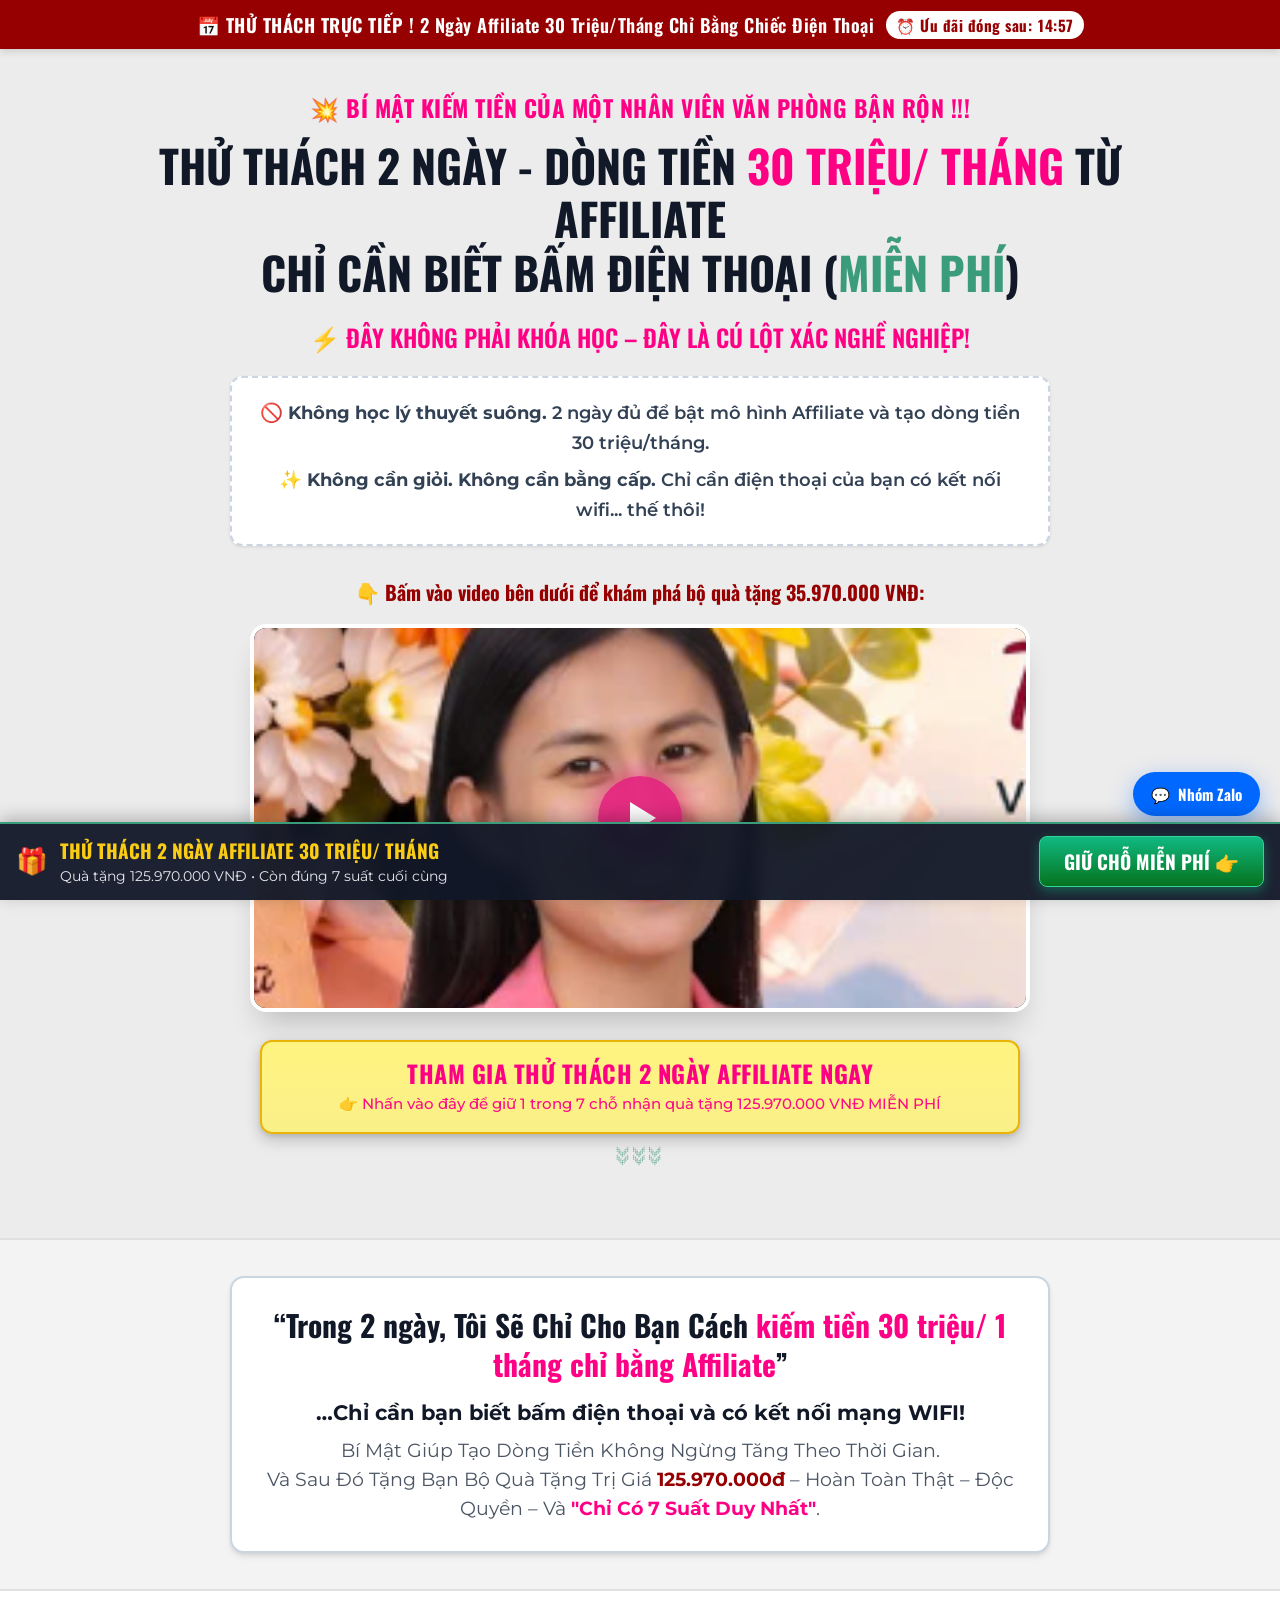
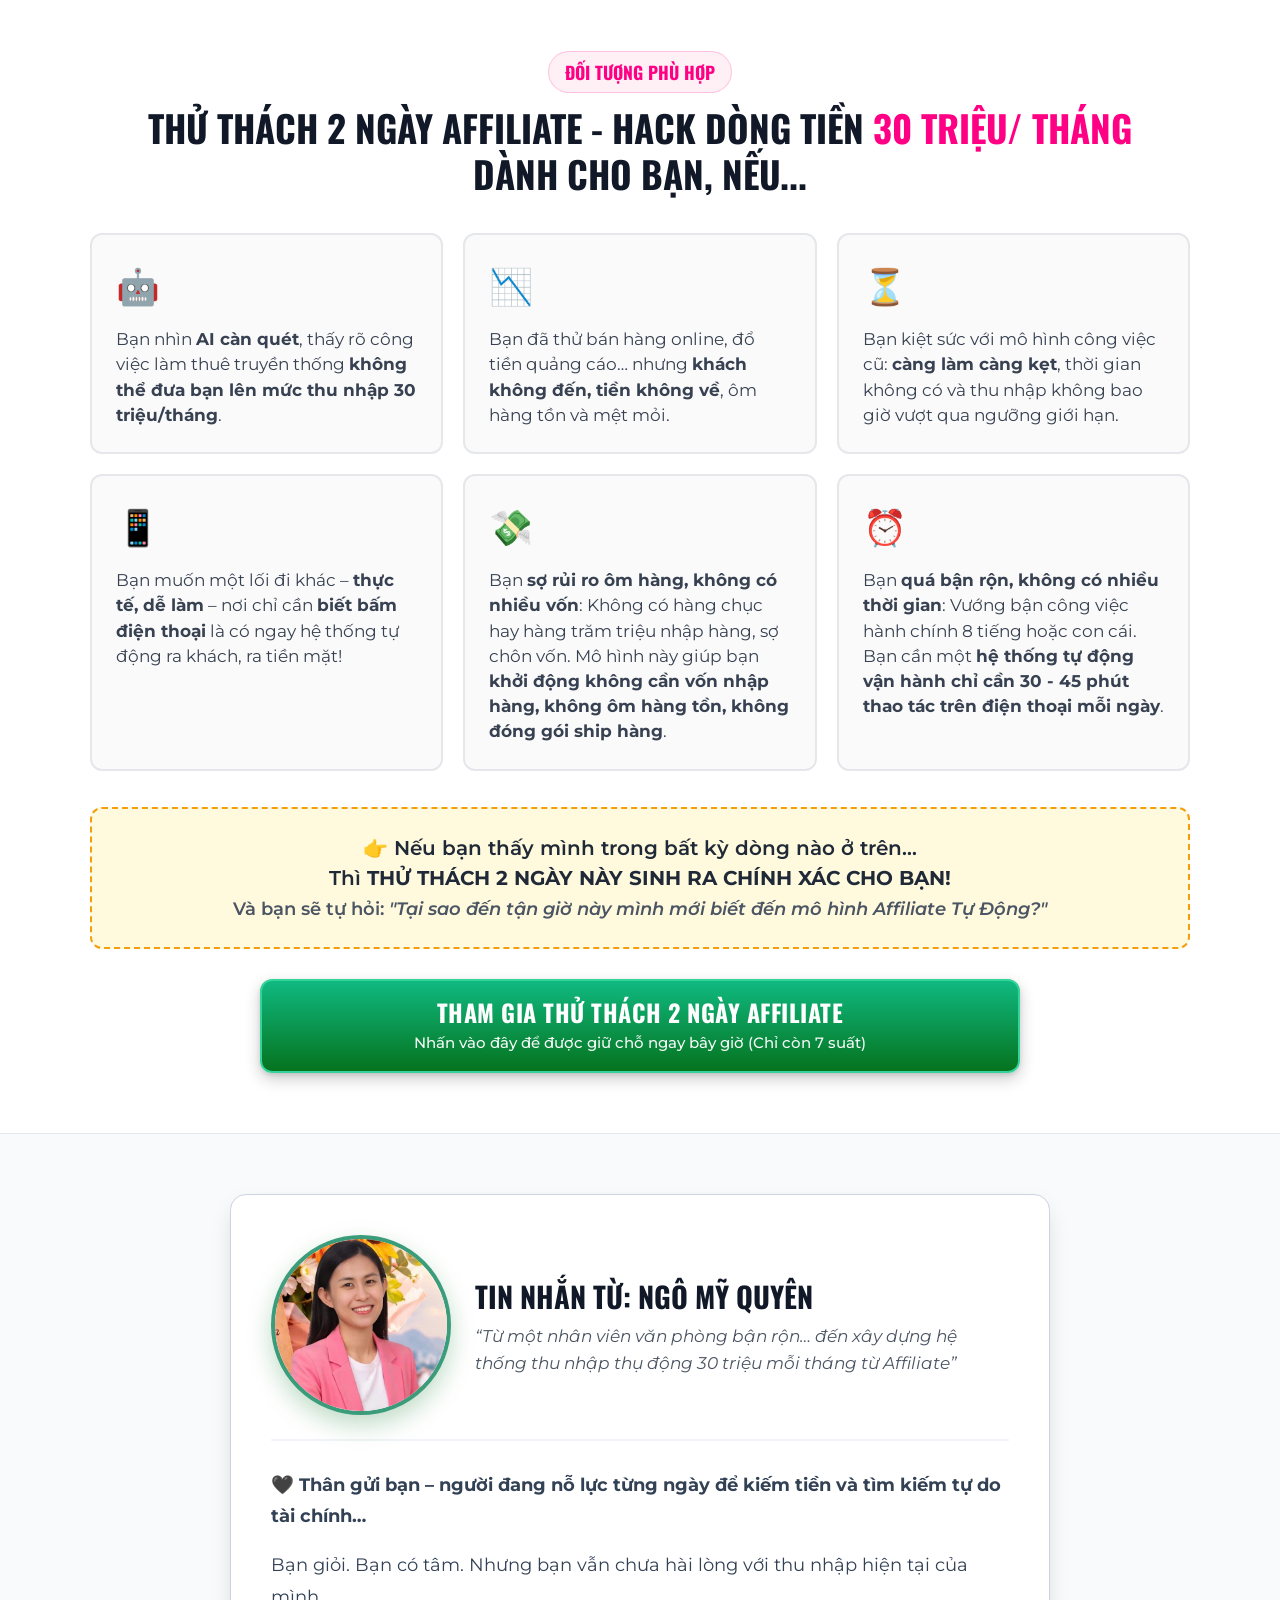
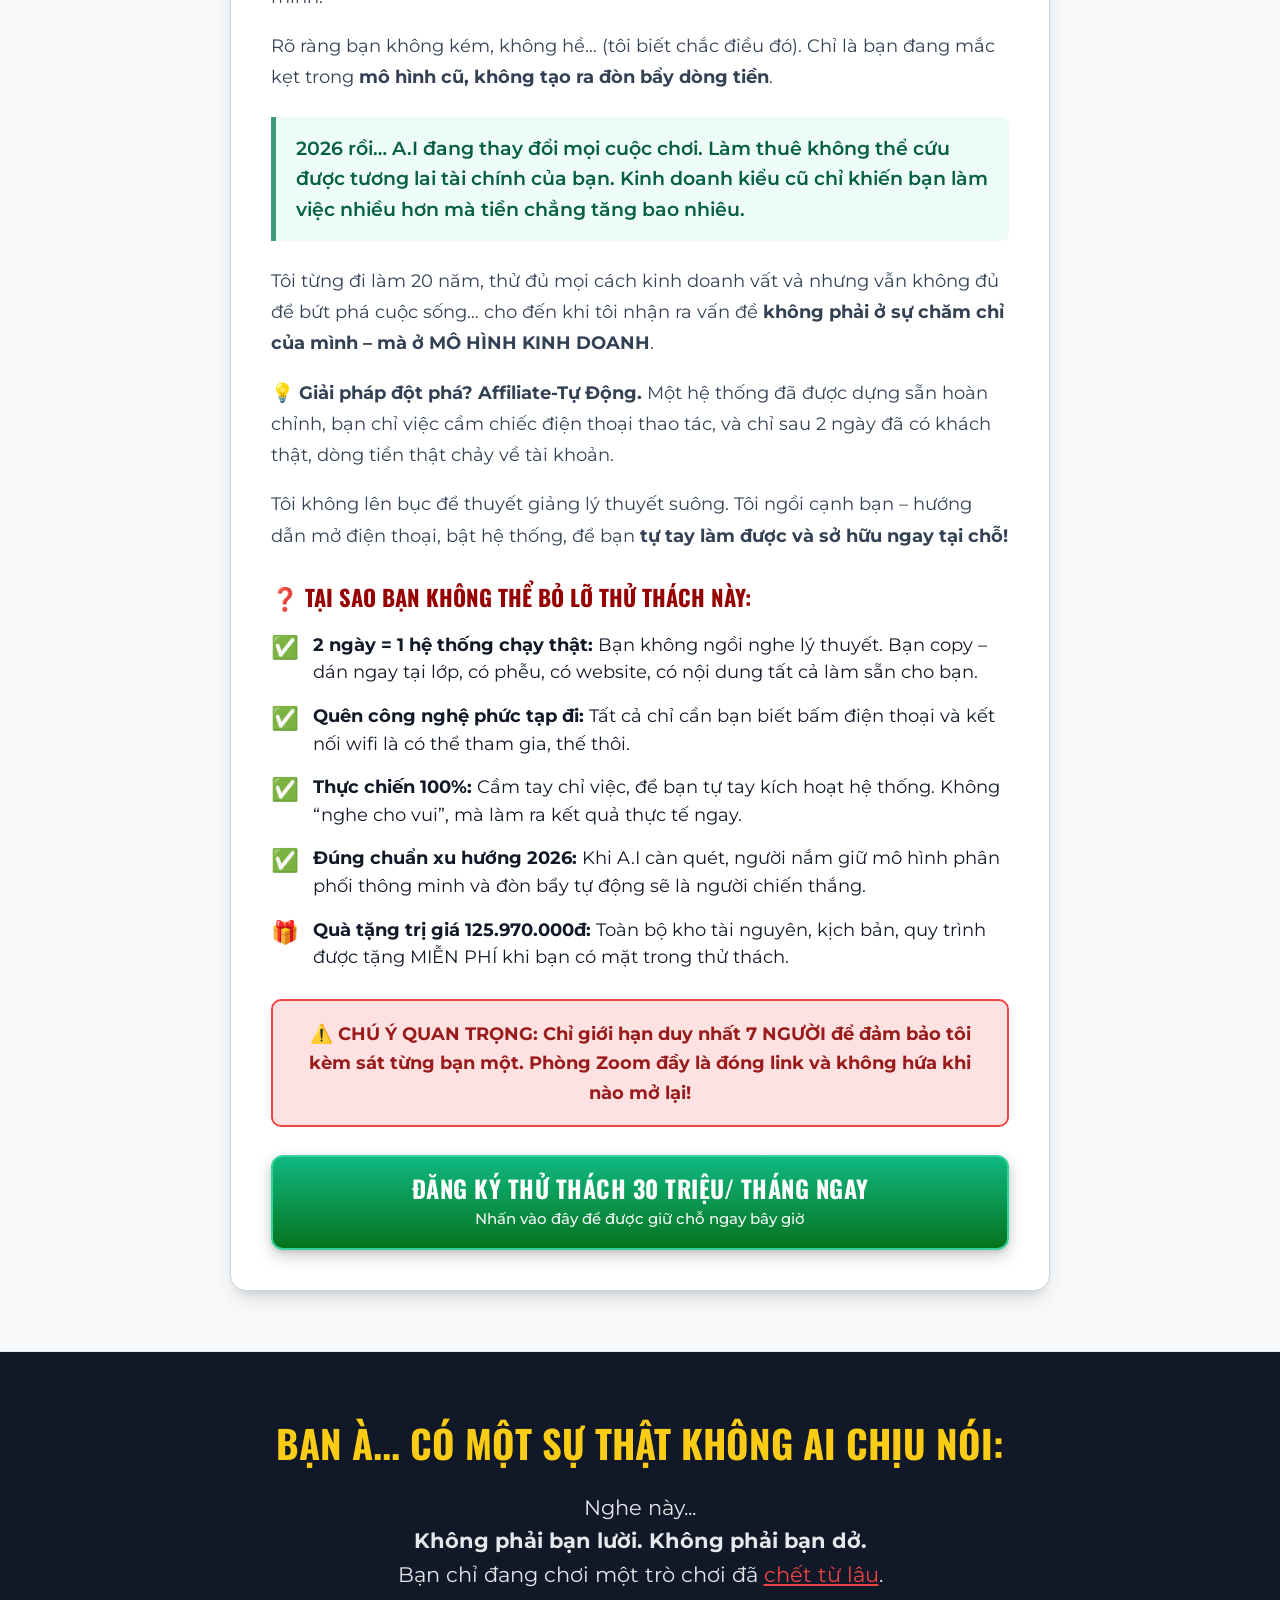
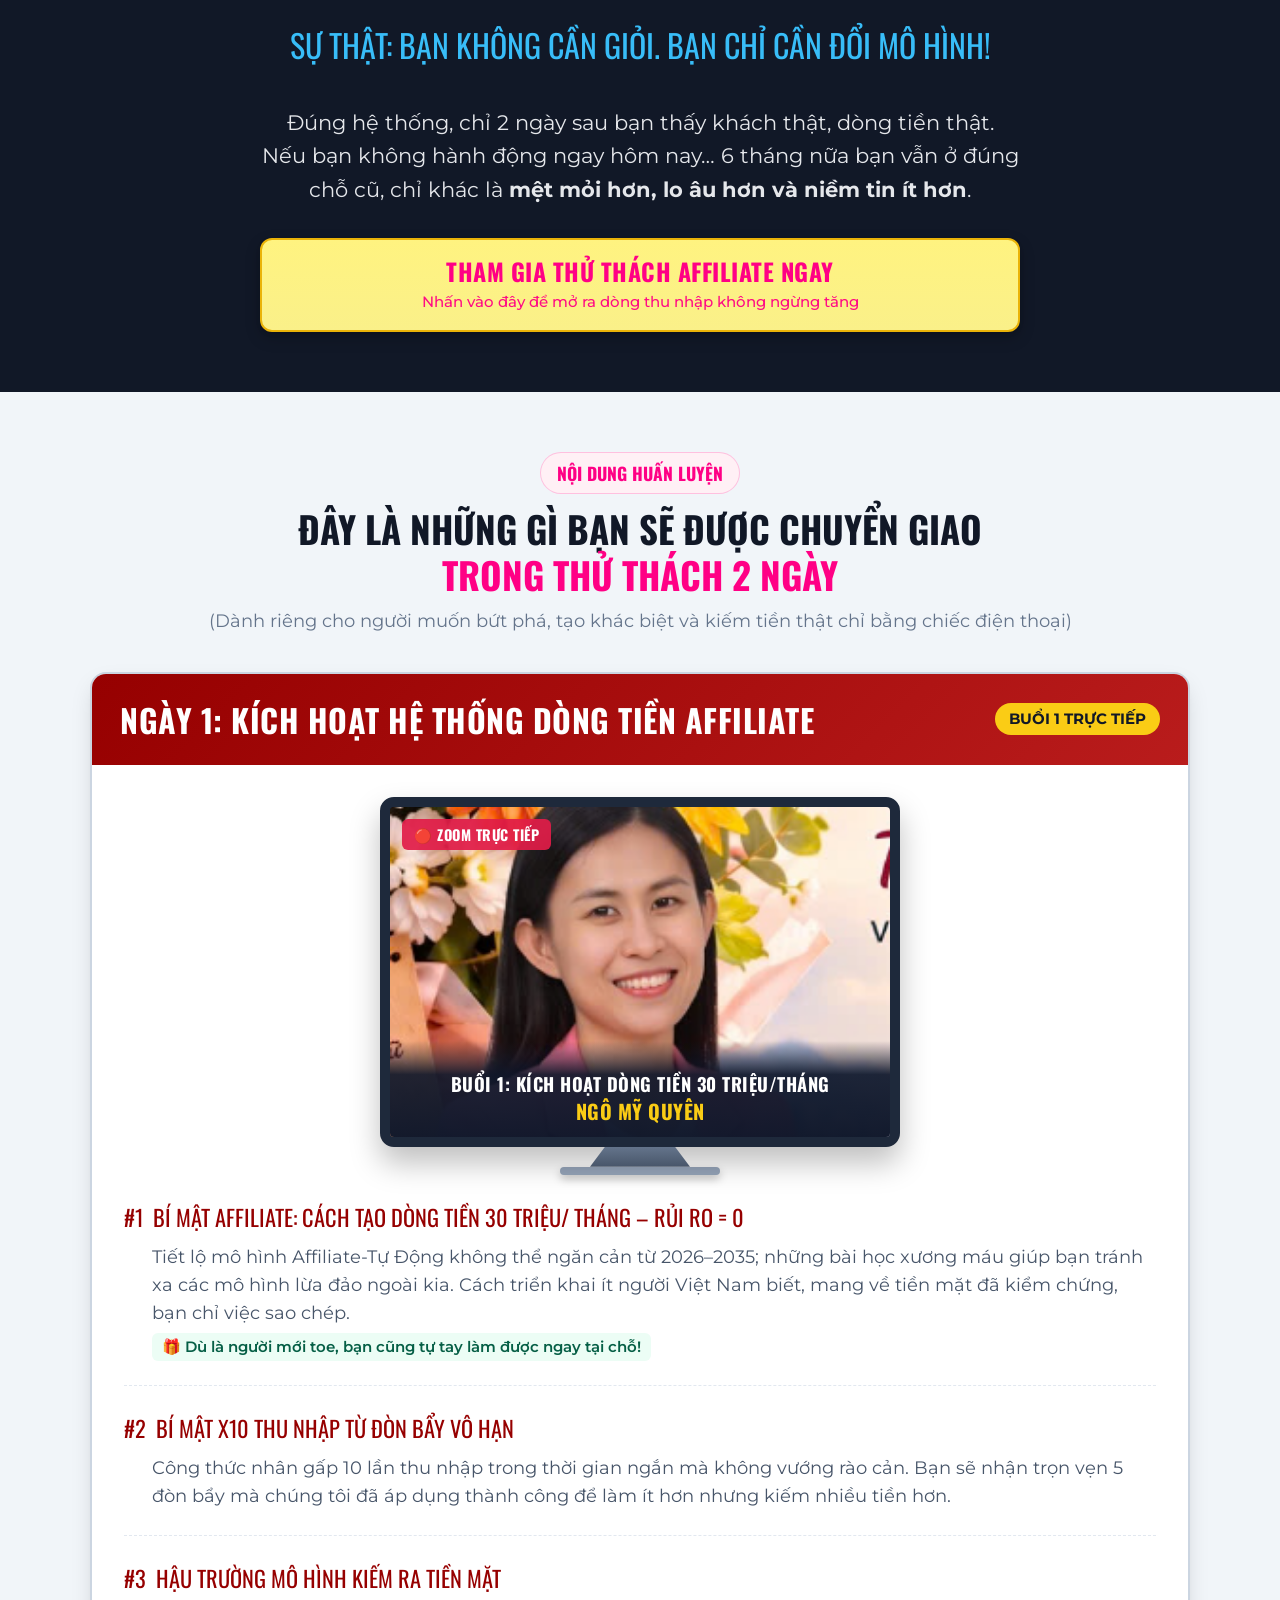
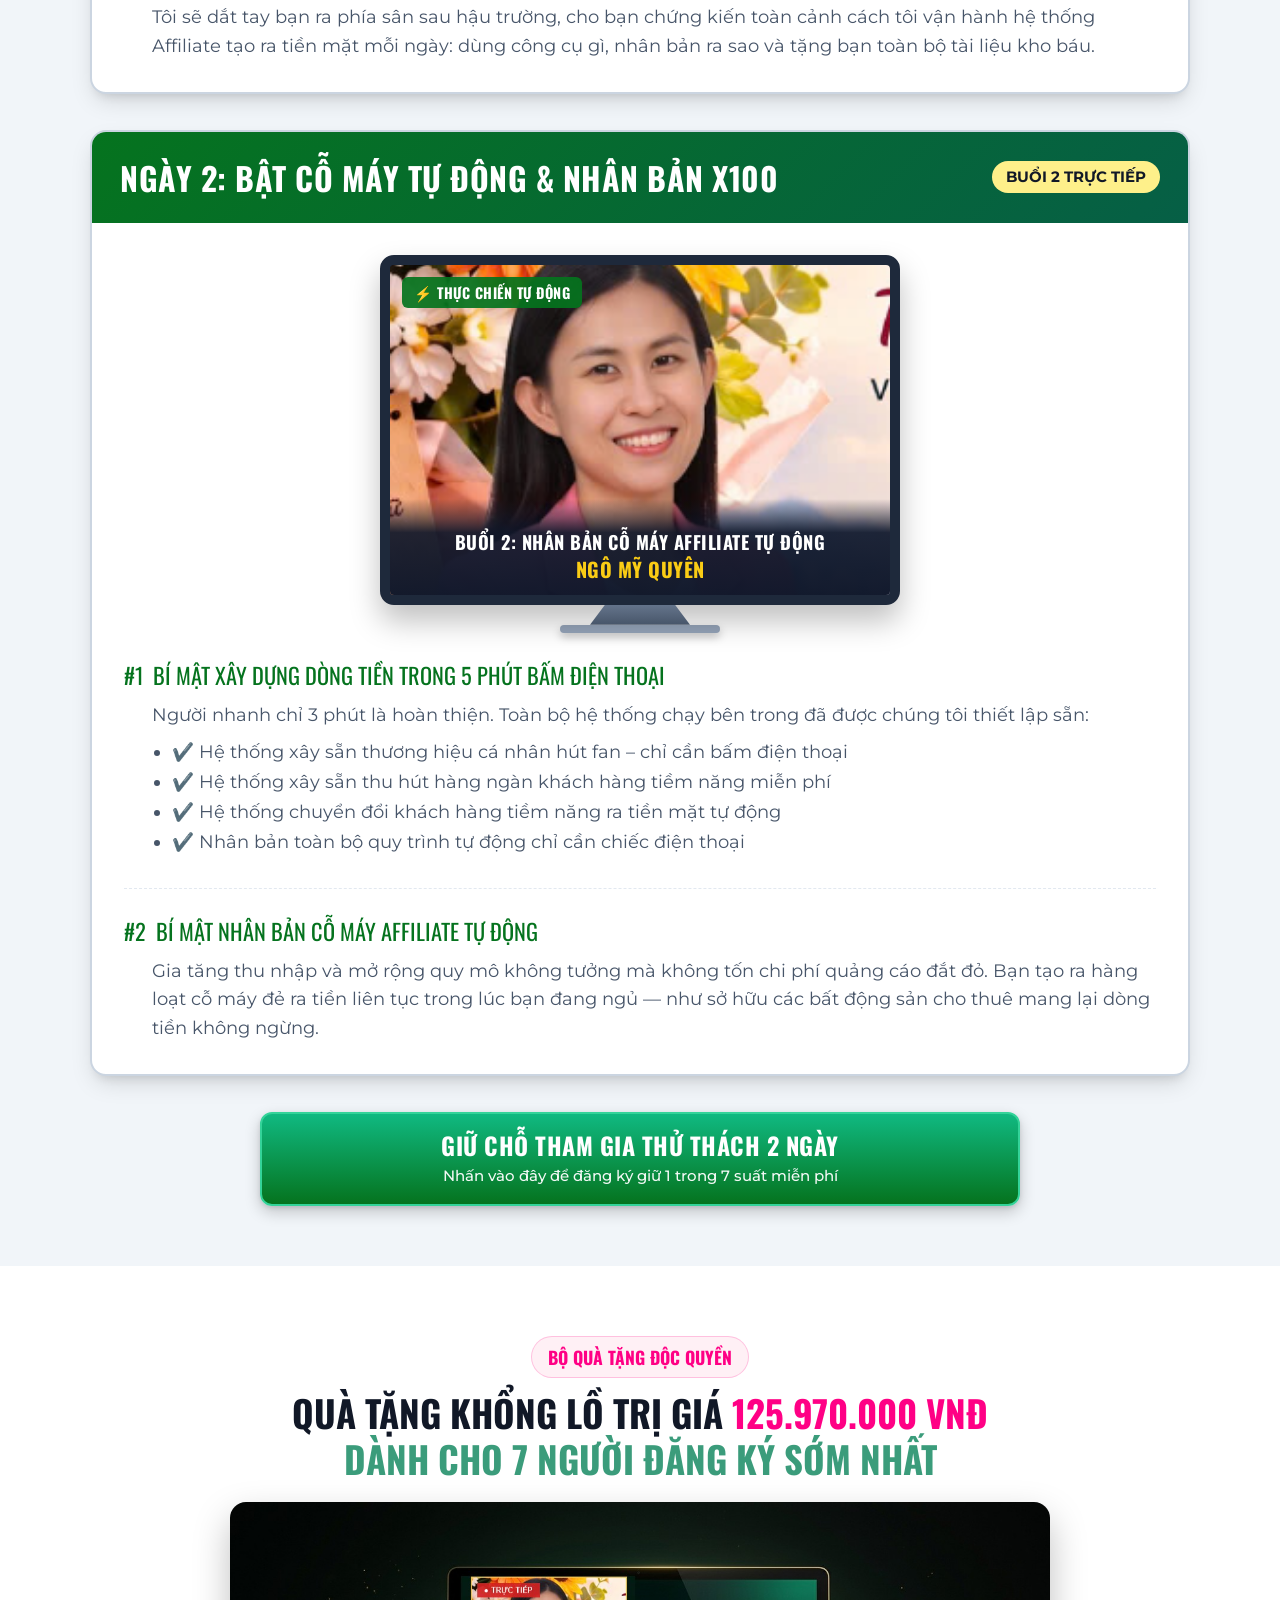
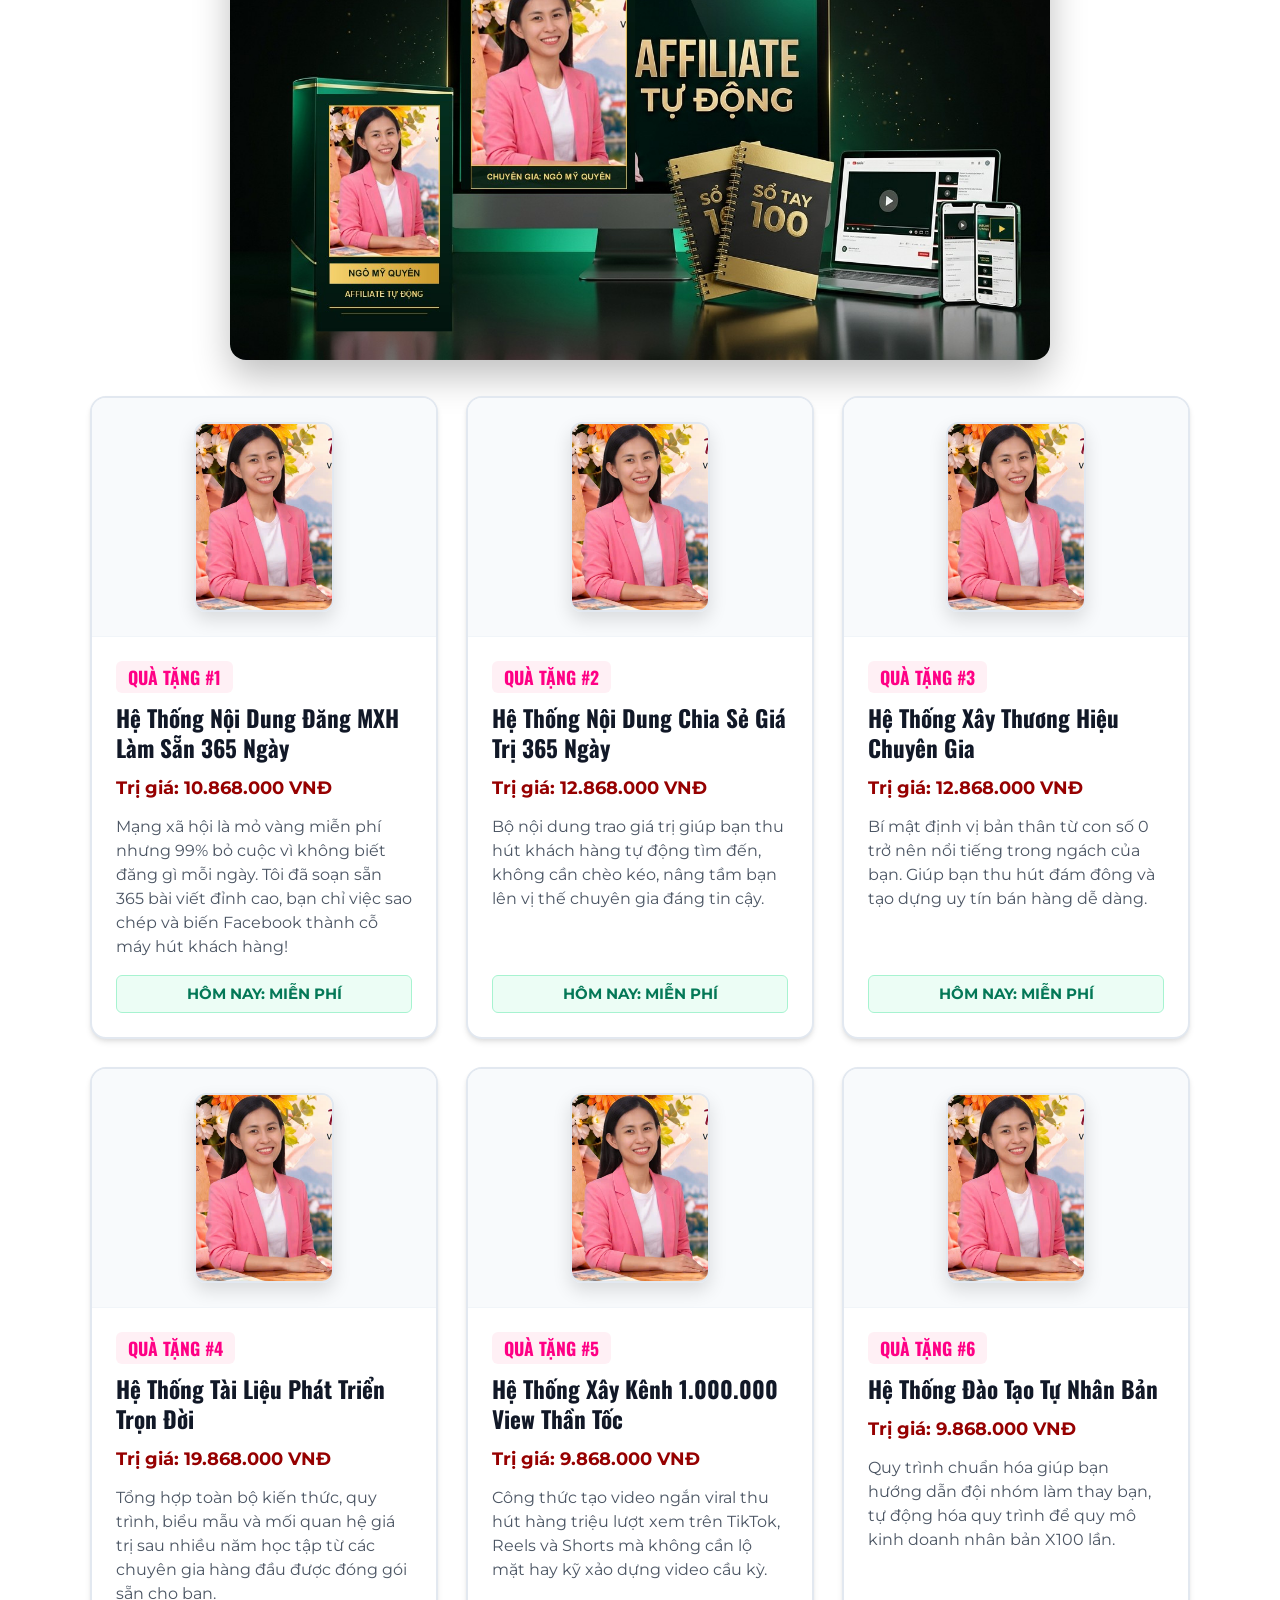
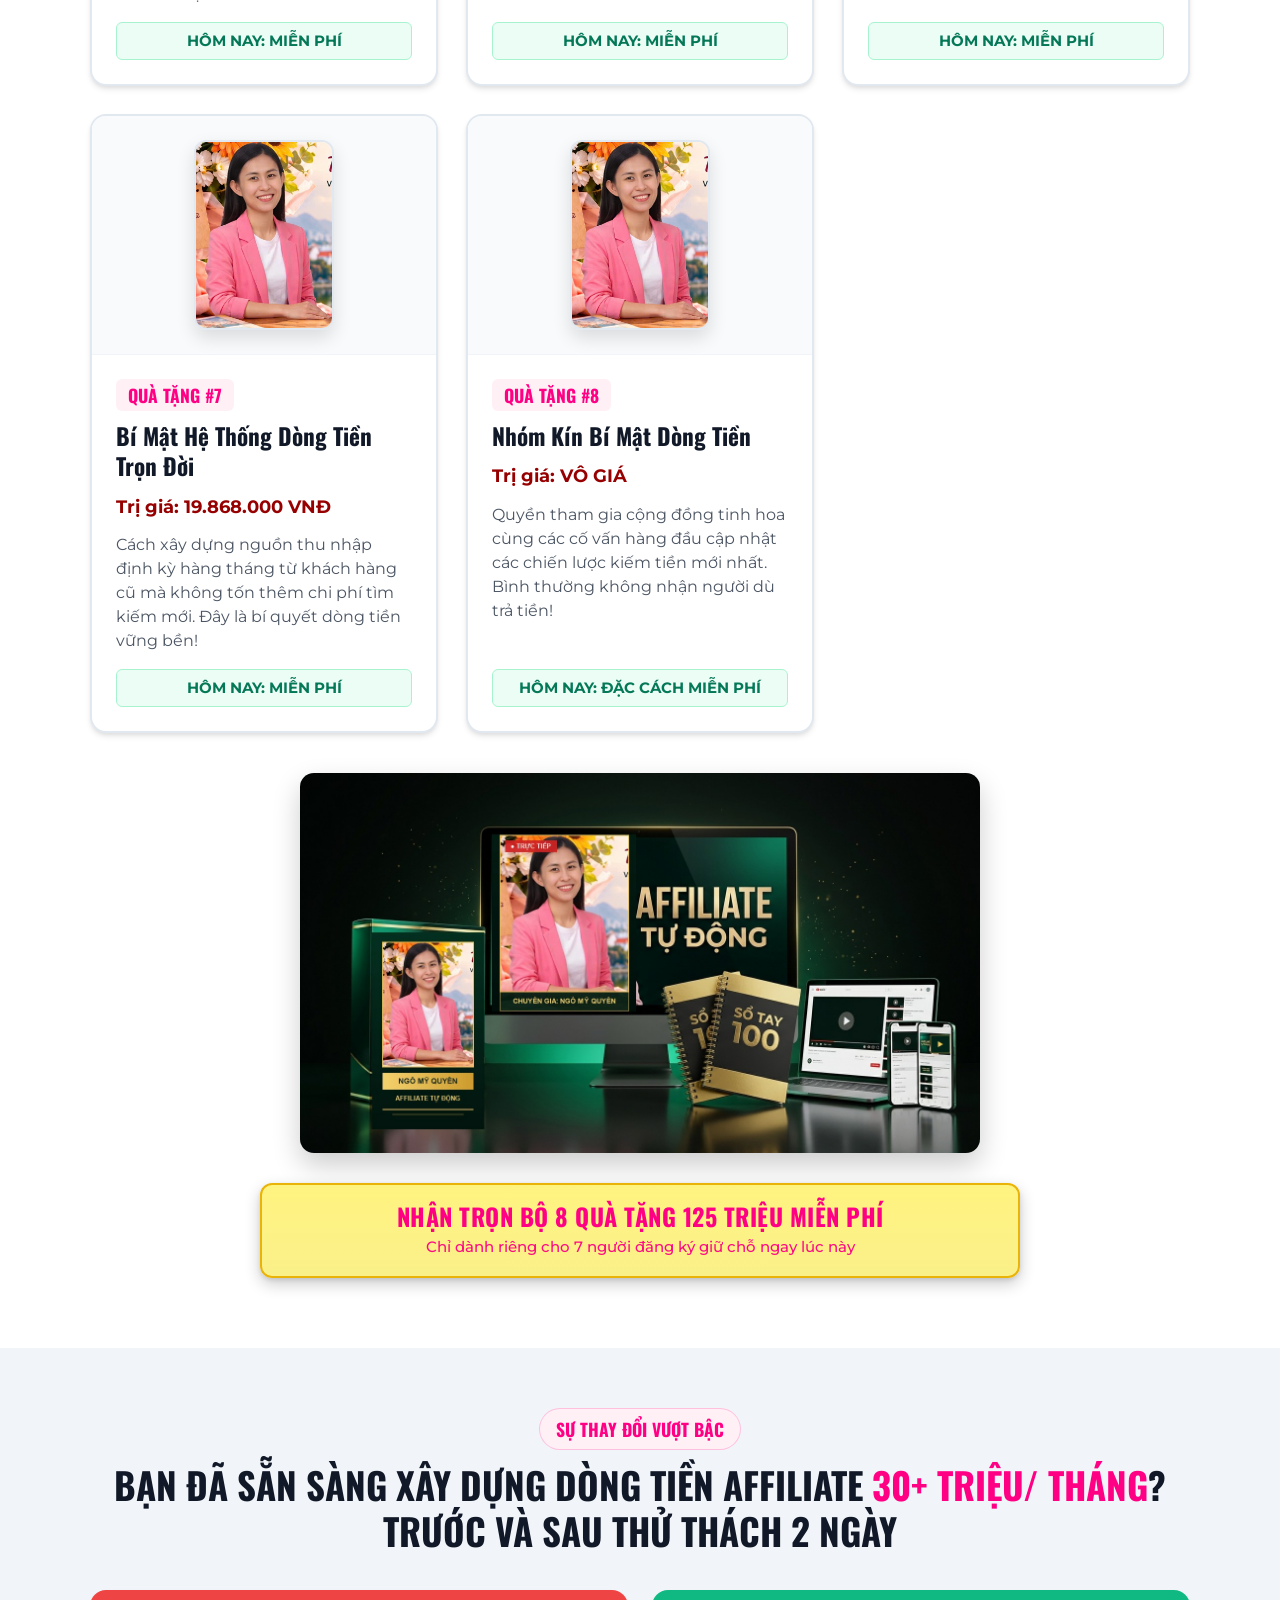
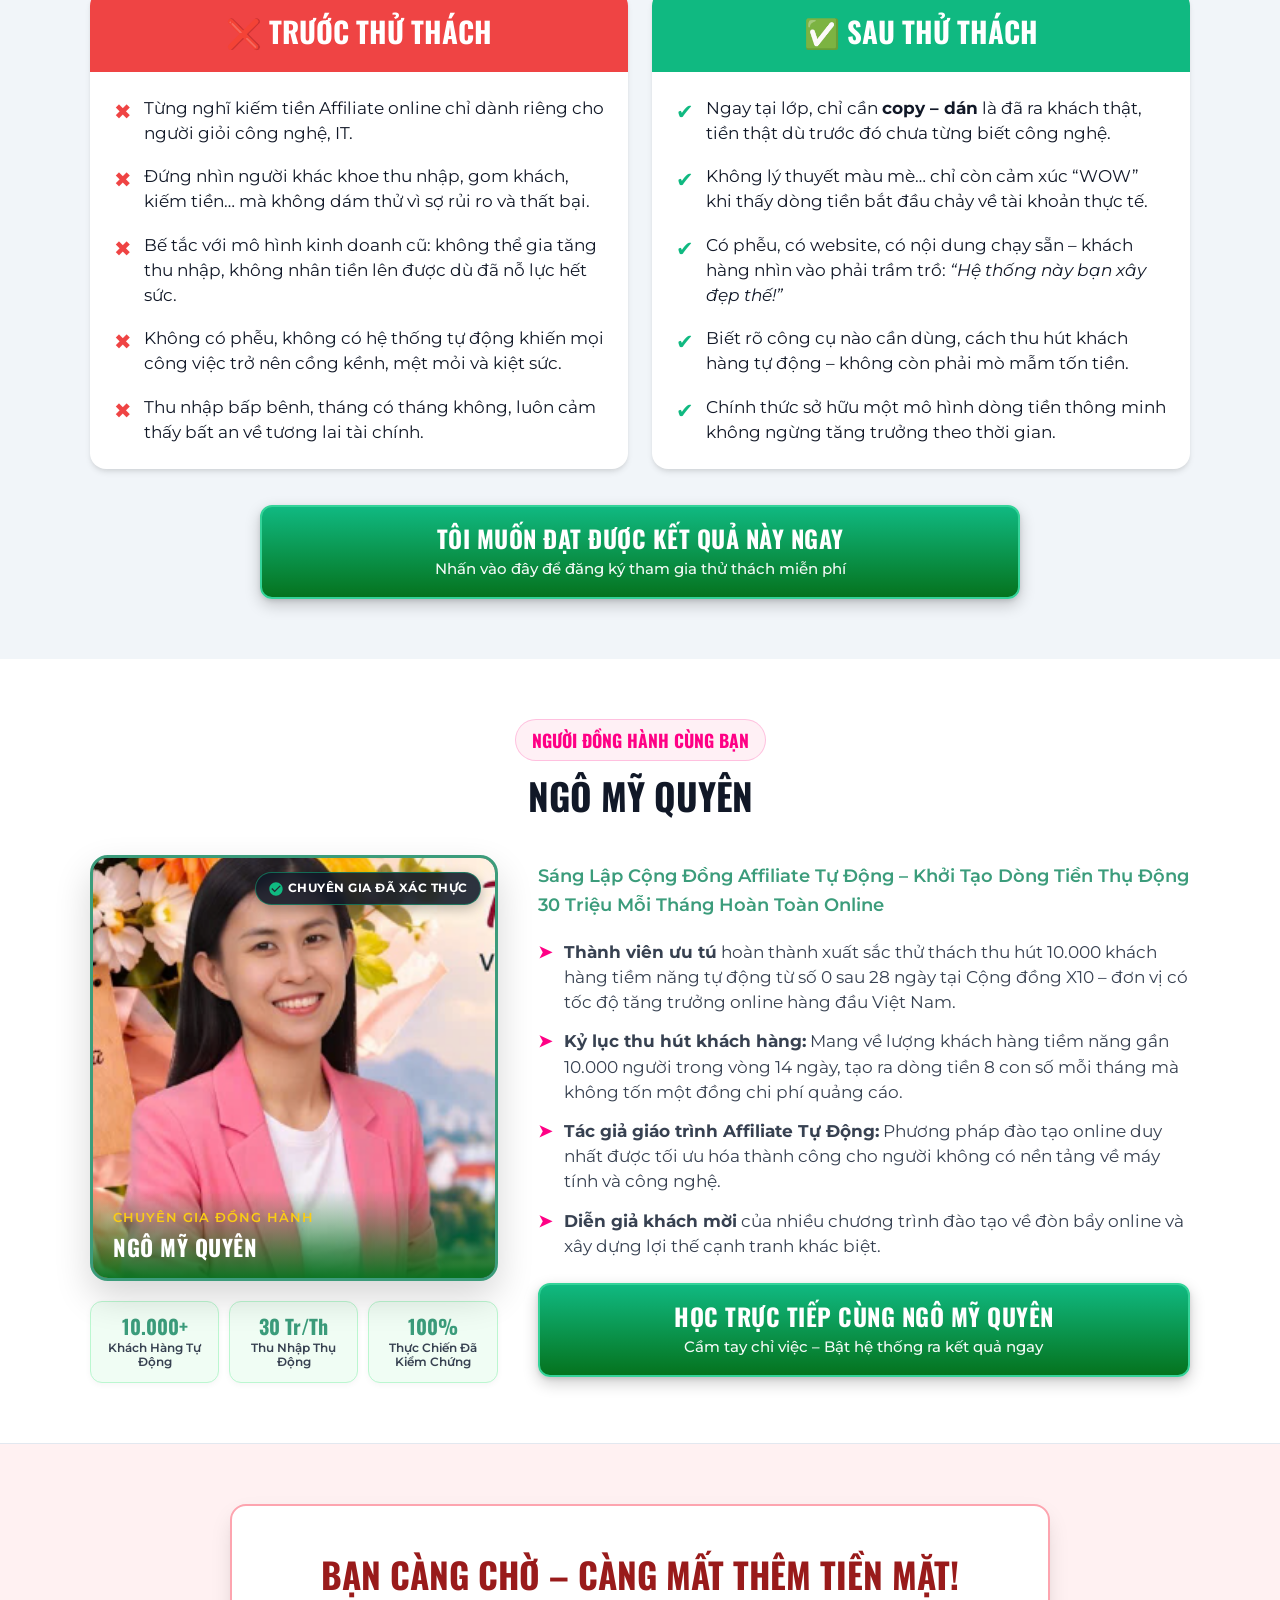
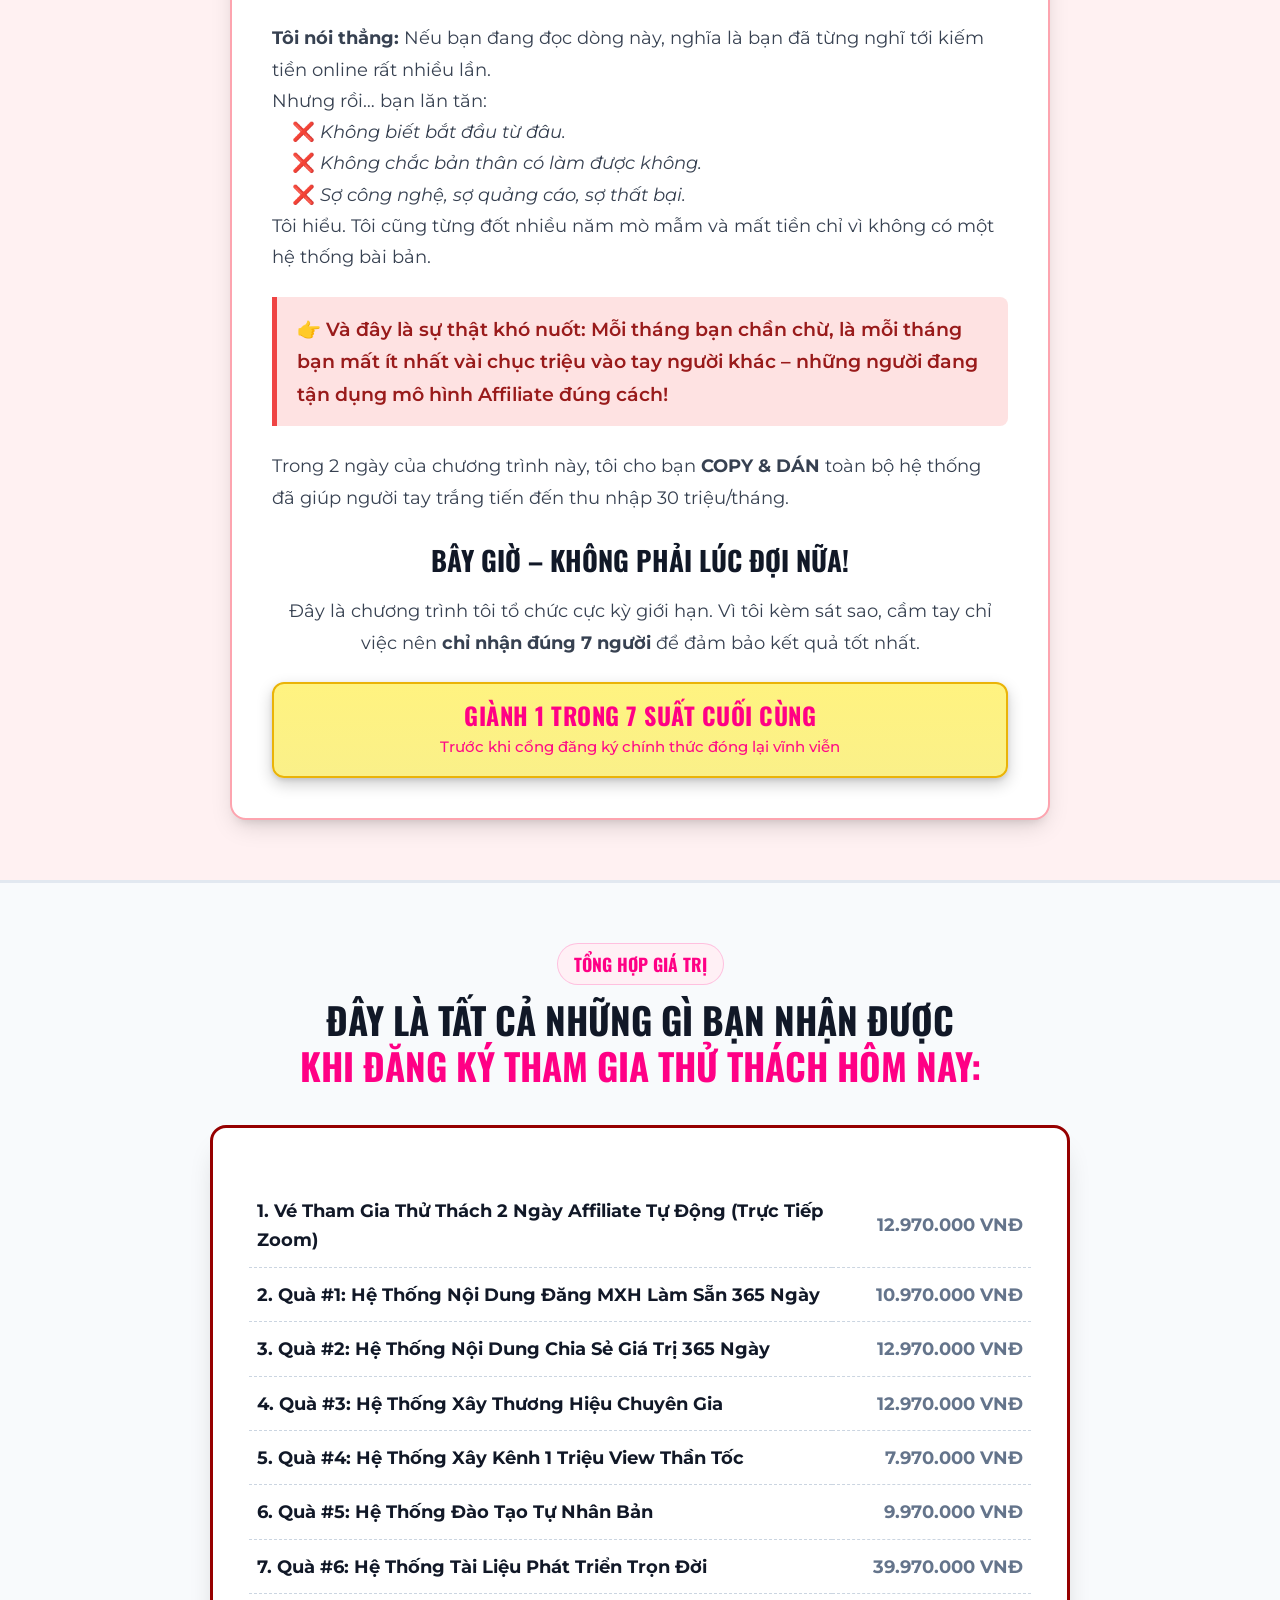
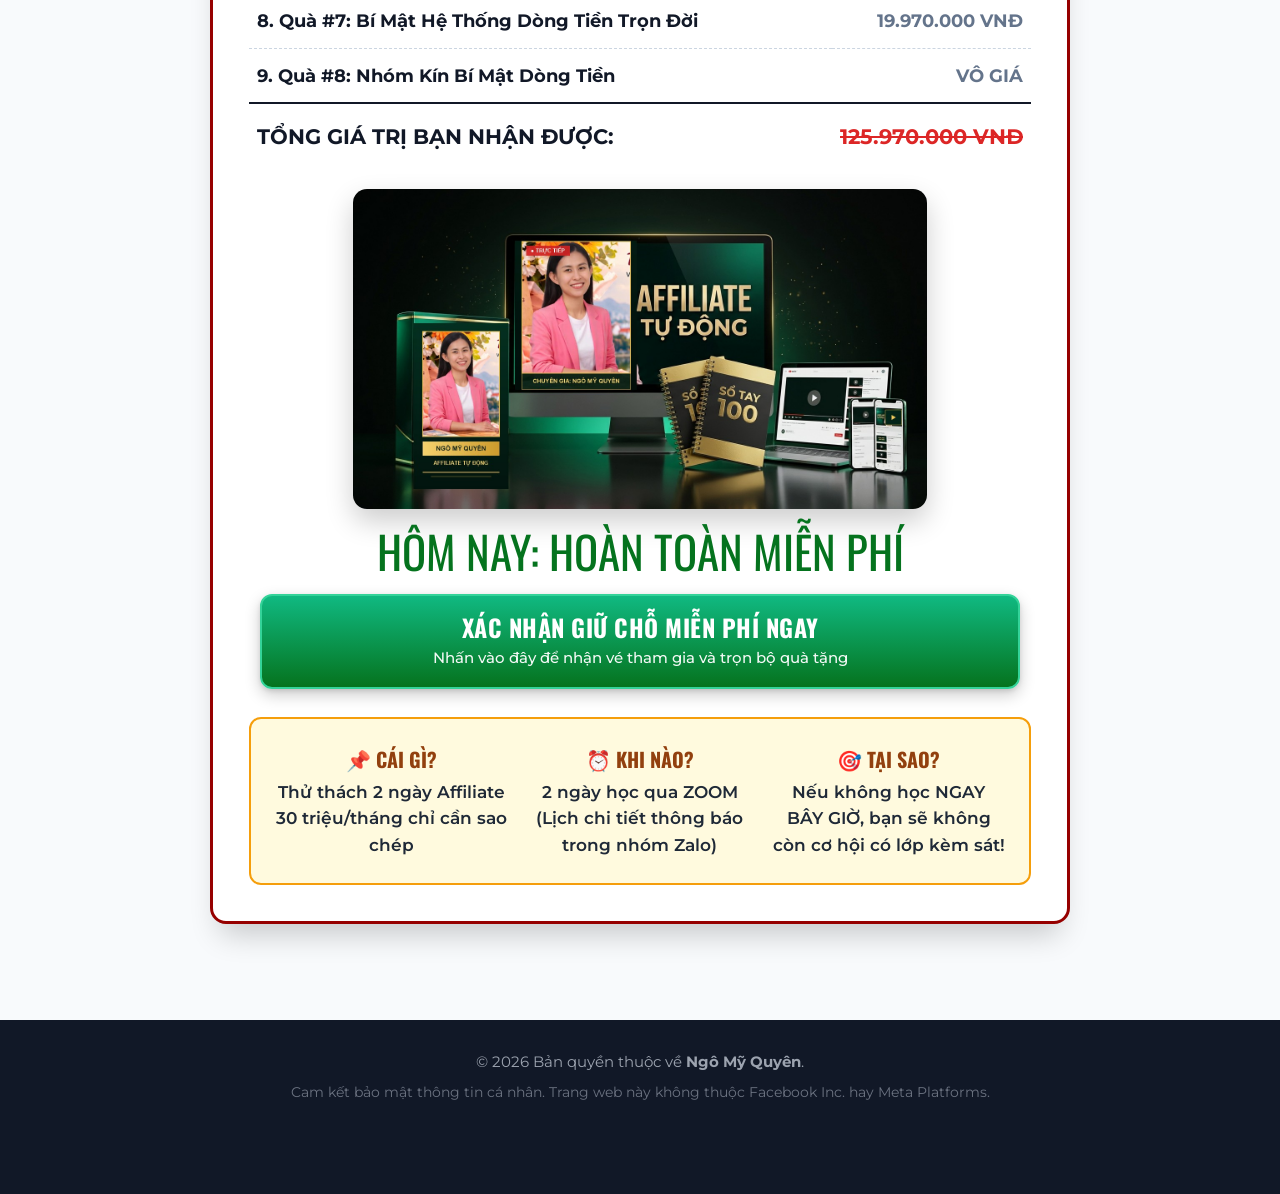
==== index.html @ 9c625457 "feat: landing page Ngo My Quyen - Affiliate 30 Trieu/Thang (ready for Vercel deployment)" ====
<!DOCTYPE html>
<html lang="vi">
<head>
  <meta charset="UTF-8">
  <meta name="viewport" content="width=device-width, initial-scale=1.0">
  <title>Thử Thách 2 Ngày - Tạo Dòng Tiền 30 Triệu/Tháng Từ Affiliate | Ngô Mỹ Quyên</title>
  <meta name="description" content="Thử thách 2 ngày trực tiếp cùng Ngô Mỹ Quyên: Khám phá bí mật xây dựng dòng tiền 30 triệu/tháng từ Affiliate chỉ với chiếc điện thoại thông minh. Nhận bộ quà tặng 125.970.000 VNĐ hoàn toàn miễn phí.">
  <meta name="keywords" content="Affiliate marketing, kiếm tiền online, Ngô Mỹ Quyên, thử thách 2 ngày affiliate, tạo dòng tiền thụ động">
  
  <!-- Open Graph -->
  <meta property="og:title" content="Thử Thách 2 Ngày - Dòng Tiền 30 Triệu/Tháng Từ Affiliate">
  <meta property="og:description" content="Bí mật kiếm tiền của một nhân viên văn phòng bận rộn. Tham gia thử thách 2 ngày miễn phí - Nhận ngay quà tặng 125.970.000 VNĐ.">
  <meta property="og:type" content="website">
  <meta property="og:image" content="assets/images/ngo-my-quyen.png">

  <!-- Favicon -->
  <link rel="icon" href="assets/images/69d67eadeaae8b1b71d7be9a.png" type="image/png">

  <!-- Stylesheet -->
  <link rel="stylesheet" href="assets/css/style.css">
</head>
<body>

  <!-- ==========================================================================
       1. TOP URGENCY BAR
       ========================================================================== -->
  <header class="top-urgency-bar">
    <div class="container">
      <div class="top-urgency-content">
        <span>📅 <strong>THỬ THÁCH TRỰC TIẾP !</strong> 2 Ngày Affiliate 30 Triệu/Tháng Chỉ Bằng Chiếc Điện Thoại</span>
        <span class="timer-pill">⏰ Ưu đãi đóng sau: <span class="countdown-timer">14:59</span></span>
      </div>
    </div>
  </header>

  <!-- ==========================================================================
       2. HERO SECTION
       ========================================================================== -->
  <section class="hero-section text-center">
    <div class="container">
      <div class="hero-tagline">
        💥 Bí Mật Kiếm Tiền Của Một Nhân Viên Văn Phòng Bận Rộn !!!
      </div>

      <h1 class="hero-h1">
        THỬ THÁCH 2 NGÀY - DÒNG TIỀN <span class="text-pink">30 TRIỆU/ THÁNG</span> TỪ AFFILIATE <br>
        CHỈ CẦN BIẾT BẤM ĐIỆN THOẠI (<span class="text-green">MIỄN PHÍ</span>)
      </h1>

      <div class="hero-subhead">
        ⚡️ ĐÂY KHÔNG PHẢI KHÓA HỌC – ĐÂY LÀ CÚ LỘT XÁC NGHỀ NGHIỆP!
      </div>

      <div class="hero-bullets">
        <p>🚫 <strong>Không học lý thuyết suông.</strong> 2 ngày đủ để bật mô hình Affiliate và tạo dòng tiền 30 triệu/tháng.</p>
        <p>✨ <strong>Không cần giỏi. Không cần bằng cấp.</strong> Chỉ cần điện thoại của bạn có kết nối wifi... thế thôi!</p>
      </div>

      <!-- Video Presentation Box -->
      <div class="video-caption">
        👇 Bấm vào video bên dưới để khám phá bộ quà tặng 35.970.000 VNĐ:
      </div>

      <div class="video-showcase trigger-modal" title="Bấm để xem video chi tiết và nhận vé">
        <img src="assets/images/ngo-my-quyen.png" alt="Video Giới Thiệu Thử Thách Affiliate Ngô Mỹ Quyên" loading="lazy" style="height: 380px; width: 100%; object-fit: cover; object-position: center 10%;">
        <div class="video-play-overlay">
          <div class="video-play-icon"></div>
        </div>
      </div>

      <!-- Hero CTA Button -->
      <a href="#dang-ky" class="btn-cta btn-cta-yellow pulse-animation trigger-modal">
        <span class="btn-main-text">THAM GIA THỬ THÁCH 2 NGÀY AFFILIATE NGAY</span>
        <span class="btn-sub-text">👉 Nhấn vào đây để giữ 1 trong 7 chỗ nhận quà tặng 125.970.000 VNĐ MIỄN PHÍ</span>
      </a>

      <div>
        <img src="assets/images/68a5e0adf0f9c33e612e548d.png" alt="Mũi tên chỉ xuống" class="arrow-divider">
      </div>
    </div>
  </section>

  <!-- ==========================================================================
       3. HOOK / TEASER BOX
       ========================================================================== -->
  <section class="hook-section">
    <div class="container-narrow">
      <div class="hook-box">
        <h2>
          “Trong 2 ngày, Tôi Sẽ Chỉ Cho Bạn Cách <span class="text-pink">kiếm tiền 30 triệu/ 1 tháng chỉ bằng Affiliate</span>”
        </h2>
        <p class="bold" style="color: #111827; font-size: 1.3rem; margin-bottom: 8px;">
          …Chỉ cần bạn biết bấm điện thoại và có kết nối mạng WIFI!
        </p>
        <p>
          Bí Mật Giúp Tạo Dòng Tiền Không Ngừng Tăng Theo Thời Gian. <br>
          Và Sau Đó Tặng Bạn Bộ Quà Tặng Trị Giá <strong class="text-red">125.970.000đ</strong> – Hoàn Toàn Thật – Độc Quyền – Và <strong class="text-pink">"Chỉ Có 7 Suất Duy Nhất"</strong>.
        </p>
      </div>
    </div>
  </section>

  <!-- ==========================================================================
       4. DÀNH CHO BẠN, NẾU... (PAIN POINTS)
       ========================================================================== -->
  <section class="pain-points-section">
    <div class="container">
      <div class="section-title-wrap">
        <span class="section-badge">ĐỐI TƯỢNG PHÙ HỢP</span>
        <h2 class="section-title">
          THỬ THÁCH 2 NGÀY AFFILIATE - HACK DÒNG TIỀN <span class="text-pink">30 TRIỆU/ THÁNG</span> <br>
          DÀNH CHO BẠN, NẾU...
        </h2>
      </div>

      <div class="pain-grid">
        <div class="pain-card">
          <div class="pain-icon">🤖</div>
          <div class="pain-text">
            Bạn nhìn <strong>AI càn quét</strong>, thấy rõ công việc làm thuê truyền thống <strong>không thể đưa bạn lên mức thu nhập 30 triệu/tháng</strong>.
          </div>
        </div>

        <div class="pain-card">
          <div class="pain-icon">📉</div>
          <div class="pain-text">
            Bạn đã thử bán hàng online, đổ tiền quảng cáo… nhưng <strong>khách không đến, tiền không về</strong>, ôm hàng tồn và mệt mỏi.
          </div>
        </div>

        <div class="pain-card">
          <div class="pain-icon">⏳</div>
          <div class="pain-text">
            Bạn kiệt sức với mô hình công việc cũ: <strong>càng làm càng kẹt</strong>, thời gian không có và thu nhập không bao giờ vượt qua ngưỡng giới hạn.
          </div>
        </div>

        <div class="pain-card">
          <div class="pain-icon">📱</div>
          <div class="pain-text">
            Bạn muốn một lối đi khác – <strong>thực tế, dễ làm</strong> – nơi chỉ cần <strong>biết bấm điện thoại</strong> là có ngay hệ thống tự động ra khách, ra tiền mặt!
          </div>
        </div>

        <div class="pain-card">
          <div class="pain-icon">💸</div>
          <div class="pain-text">
            Bạn <strong>sợ rủi ro ôm hàng, không có nhiều vốn</strong>: Không có hàng chục hay hàng trăm triệu nhập hàng, sợ chôn vốn. Mô hình này giúp bạn <strong>khởi động không cần vốn nhập hàng, không ôm hàng tồn, không đóng gói ship hàng</strong>.
          </div>
        </div>

        <div class="pain-card">
          <div class="pain-icon">⏰</div>
          <div class="pain-text">
            Bạn <strong>quá bận rộn, không có nhiều thời gian</strong>: Vướng bận công việc hành chính 8 tiếng hoặc con cái. Bạn cần một <strong>hệ thống tự động vận hành chỉ cần 30 - 45 phút thao tác trên điện thoại mỗi ngày</strong>.
          </div>
        </div>
      </div>

      <div class="pain-conclusion">
        <p>
          👉 Nếu bạn thấy mình trong bất kỳ dòng nào ở trên… <br>
          Thì <strong>THỬ THÁCH 2 NGÀY NÀY SINH RA CHÍNH XÁC CHO BẠN!</strong> <br>
          <span style="font-size: 1.1rem; color: #4b5563;">Và bạn sẽ tự hỏi: <em>"Tại sao đến tận giờ này mình mới biết đến mô hình Affiliate Tự Động?"</em></span>
        </p>
      </div>

      <div class="text-center">
        <a href="#dang-ky" class="btn-cta btn-cta-green trigger-modal">
          <span class="btn-main-text">THAM GIA THỬ THÁCH 2 NGÀY AFFILIATE</span>
          <span class="btn-sub-text">Nhấn vào đây để được giữ chỗ ngay bây giờ (Chỉ còn 7 suất)</span>
        </a>
      </div>
    </div>
  </section>

  <!-- ==========================================================================
       5. STORY & MESSAGE FROM COACH NGÔ MỸ QUYÊN
       ========================================================================== -->
  <section class="letter-section">
    <div class="container-narrow">
      <div class="letter-box">
        <div class="author-header">
          <img src="assets/images/ngo-my-quyen.png" alt="Chuyên Gia Ngô Mỹ Quyên" class="author-avatar">
          <div class="author-info">
            <h3>TIN NHẮN TỪ: NGÔ MỸ QUYÊN</h3>
            <p>“Từ một nhân viên văn phòng bận rộn… đến xây dựng hệ thống thu nhập thụ động 30 triệu mỗi tháng từ Affiliate”</p>
          </div>
        </div>

        <div class="letter-content">
          <p>🖤 <strong>Thân gửi bạn – người đang nỗ lực từng ngày để kiếm tiền và tìm kiếm tự do tài chính…</strong></p>
          
          <p>Bạn giỏi. Bạn có tâm. Nhưng bạn vẫn chưa hài lòng với thu nhập hiện tại của mình.</p>
          <p>Rõ ràng bạn không kém, không hề… (tôi biết chắc điều đó). Chỉ là bạn đang mắc kẹt trong <strong>mô hình cũ, không tạo ra đòn bẩy dòng tiền</strong>.</p>
          
          <div class="letter-highlight">
            2026 rồi… A.I đang thay đổi mọi cuộc chơi. Làm thuê không thể cứu được tương lai tài chính của bạn. Kinh doanh kiểu cũ chỉ khiến bạn làm việc nhiều hơn mà tiền chẳng tăng bao nhiêu.
          </div>

          <p>Tôi từng đi làm 20 năm, thử đủ mọi cách kinh doanh vất vả nhưng vẫn không đủ để bứt phá cuộc sống… cho đến khi tôi nhận ra vấn đề <strong>không phải ở sự chăm chỉ của mình – mà ở MÔ HÌNH KINH DOANH</strong>.</p>

          <p>💡 <strong>Giải pháp đột phá? Affiliate-Tự Động.</strong> Một hệ thống đã được dựng sẵn hoàn chỉnh, bạn chỉ việc cầm chiếc điện thoại thao tác, và chỉ sau 2 ngày đã có khách thật, dòng tiền thật chảy về tài khoản.</p>

          <p>Tôi không lên bục để thuyết giảng lý thuyết suông. Tôi ngồi cạnh bạn – hướng dẫn mở điện thoại, bật hệ thống, để bạn <strong>tự tay làm được và sở hữu ngay tại chỗ!</strong></p>

          <div class="reasons-list">
            <h4 style="font-family: var(--font-heading); font-size: 1.4rem; margin-bottom: 16px; color: var(--color-primary-red);">
              ❓ TẠI SAO BẠN KHÔNG THỂ BỎ LỠ THỬ THÁCH NÀY:
            </h4>

            <div class="reason-item">
              <span class="reason-check">✅</span>
              <div><strong>2 ngày = 1 hệ thống chạy thật:</strong> Bạn không ngồi nghe lý thuyết. Bạn copy – dán ngay tại lớp, có phễu, có website, có nội dung tất cả làm sẵn cho bạn.</div>
            </div>

            <div class="reason-item">
              <span class="reason-check">✅</span>
              <div><strong>Quên công nghệ phức tạp đi:</strong> Tất cả chỉ cần bạn biết bấm điện thoại và kết nối wifi là có thể tham gia, thế thôi.</div>
            </div>

            <div class="reason-item">
              <span class="reason-check">✅</span>
              <div><strong>Thực chiến 100%:</strong> Cầm tay chỉ việc, để bạn tự tay kích hoạt hệ thống. Không “nghe cho vui”, mà làm ra kết quả thực tế ngay.</div>
            </div>

            <div class="reason-item">
              <span class="reason-check">✅</span>
              <div><strong>Đúng chuẩn xu hướng 2026:</strong> Khi A.I càn quét, người nắm giữ mô hình phân phối thông minh và đòn bẩy tự động sẽ là người chiến thắng.</div>
            </div>

            <div class="reason-item">
              <span class="reason-check">🎁</span>
              <div><strong>Quà tặng trị giá 125.970.000đ:</strong> Toàn bộ kho tài nguyên, kịch bản, quy trình được tặng MIỄN PHÍ khi bạn có mặt trong thử thách.</div>
            </div>
          </div>

          <div class="scarcity-alert">
            ⚠️ <strong>CHÚ Ý QUAN TRỌNG:</strong> Chỉ giới hạn duy nhất <strong>7 NGƯỜI</strong> để đảm bảo tôi kèm sát từng bạn một. Phòng Zoom đầy là đóng link và không hứa khi nào mở lại!
          </div>

          <div class="text-center" style="margin-top: 28px;">
            <a href="#dang-ky" class="btn-cta btn-cta-green trigger-modal">
              <span class="btn-main-text">ĐĂNG KÝ THỬ THÁCH 30 TRIỆU/ THÁNG NGAY</span>
              <span class="btn-sub-text">Nhấn vào đây để được giữ chỗ ngay bây giờ</span>
            </a>
          </div>
        </div>
      </div>
    </div>
  </section>

  <!-- ==========================================================================
       6. MINDSET SHIFT / "BẠN À... CÓ MỘT SỰ THẬT..."
       ========================================================================== -->
  <section class="truth-section">
    <div class="container">
      <h2>BẠN À... CÓ MỘT SỰ THẬT KHÔNG AI CHỊU NÓI:</h2>
      
      <p>
        Nghe này... <br>
        <strong>Không phải bạn lười. Không phải bạn dở.</strong> <br>
        Bạn chỉ đang chơi một trò chơi đã <span style="color: #ef4444; text-decoration: underline;">chết từ lâu</span>.
      </p>

      <div class="truth-punchline">
        SỰ THẬT: BẠN KHÔNG CẦN GIỎI. BẠN CHỈ CẦN ĐỔI MÔ HÌNH!
      </div>

      <p>
        Đúng hệ thống, chỉ 2 ngày sau bạn thấy khách thật, dòng tiền thật. <br>
        Nếu bạn không hành động ngay hôm nay… 6 tháng nữa bạn vẫn ở đúng chỗ cũ, chỉ khác là <strong>mệt mỏi hơn, lo âu hơn và niềm tin ít hơn</strong>.
      </p>

      <div style="margin-top: 32px;">
        <a href="#dang-ky" class="btn-cta btn-cta-yellow pulse-animation trigger-modal">
          <span class="btn-main-text">THAM GIA THỬ THÁCH AFFILIATE NGAY</span>
          <span class="btn-sub-text">Nhấn vào đây để mở ra dòng thu nhập không ngừng tăng</span>
        </a>
      </div>
    </div>
  </section>

  <!-- ==========================================================================
       7. CURRICULUM (LỘ TRÌNH 2 NGÀY)
       ========================================================================== -->
  <section class="curriculum-section">
    <div class="container">
      <div class="section-title-wrap">
        <span class="section-badge">NỘI DUNG HUẤN LUYỆN</span>
        <h2 class="section-title">
          ĐÂY LÀ NHỮNG GÌ BẠN SẼ ĐƯỢC CHUYỂN GIAO <br>
          <span class="text-pink">TRONG THỬ THÁCH 2 NGÀY</span>
        </h2>
        <p style="font-size: 1.15rem; color: #64748b; margin-top: 8px;">
          (Dành riêng cho người muốn bứt phá, tạo khác biệt và kiếm tiền thật chỉ bằng chiếc điện thoại)
        </p>
      </div>

      <!-- DAY 1 -->
      <div class="day-box">
        <div class="day-header">
          <h3>NGÀY 1: KÍCH HOẠT HỆ THỐNG DÒNG TIỀN AFFILIATE</h3>
          <span class="day-badge">BUỔI 1 TRỰC TIẾP</span>
        </div>
        <div class="day-body">
          <div class="course-device-mockup">
            <div class="course-device-screen">
              <img src="assets/images/ngo-my-quyen.png" alt="Ngô Mỹ Quyên Huấn Luyện Buổi 1">
              <div class="course-device-badge">🔴 ZOOM TRỰC TIẾP</div>
              <div class="course-device-bottom-bar">
                BUỔI 1: KÍCH HOẠT DÒNG TIỀN 30 TRIỆU/THÁNG<br>
                <span style="color: #facc15; font-size: 1.25rem;">NGÔ MỸ QUYÊN</span>
              </div>
            </div>
            <div class="course-device-stand"></div>
            <div class="course-device-base"></div>
          </div>

          <div class="curriculum-module">
            <div class="module-title">
              <span>#1</span> BÍ MẬT AFFILIATE: CÁCH TẠO DÒNG TIỀN 30 TRIỆU/ THÁNG – RỦI RO = 0
            </div>
            <div class="module-desc">
              Tiết lộ mô hình Affiliate-Tự Động không thể ngăn cản từ 2026–2035; những bài học xương máu giúp bạn tránh xa các mô hình lừa đảo ngoài kia. Cách triển khai ít người Việt Nam biết, mang về tiền mặt đã kiểm chứng, bạn chỉ việc sao chép.
              <br><span class="module-bonus-tag">🎁 Dù là người mới toe, bạn cũng tự tay làm được ngay tại chỗ!</span>
            </div>
          </div>

          <div class="curriculum-module">
            <div class="module-title">
              <span>#2</span> BÍ MẬT X10 THU NHẬP TỪ ĐÒN BẨY VÔ HẠN
            </div>
            <div class="module-desc">
              Công thức nhân gấp 10 lần thu nhập trong thời gian ngắn mà không vướng rào cản. Bạn sẽ nhận trọn vẹn 5 đòn bẩy mà chúng tôi đã áp dụng thành công để làm ít hơn nhưng kiếm nhiều tiền hơn.
            </div>
          </div>

          <div class="curriculum-module">
            <div class="module-title">
              <span>#3</span> HẬU TRƯỜNG MÔ HÌNH KIẾM RA TIỀN MẶT
            </div>
            <div class="module-desc">
              Tôi sẽ dắt tay bạn ra phía sân sau hậu trường, cho bạn chứng kiến toàn cảnh cách tôi vận hành hệ thống Affiliate tạo ra tiền mặt mỗi ngày: dùng công cụ gì, nhân bản ra sao và tặng bạn toàn bộ tài liệu kho báu.
            </div>
          </div>
        </div>
      </div>

      <!-- DAY 2 -->
      <div class="day-box">
        <div class="day-header" style="background: linear-gradient(135deg, #05731e 0%, #065f46 100%);">
          <h3>NGÀY 2: BẬT CỖ MÁY TỰ ĐỘNG & NHÂN BẢN X100</h3>
          <span class="day-badge" style="background-color: #fef08a;">BUỔI 2 TRỰC TIẾP</span>
        </div>
        <div class="day-body">
          <div class="course-device-mockup">
            <div class="course-device-screen">
              <img src="assets/images/ngo-my-quyen.png" alt="Ngô Mỹ Quyên Huấn Luyện Buổi 2">
              <div class="course-device-badge" style="background: rgba(5, 115, 30, 0.92);">⚡ THỰC CHIẾN TỰ ĐỘNG</div>
              <div class="course-device-bottom-bar">
                BUỔI 2: NHÂN BẢN CỖ MÁY AFFILIATE TỰ ĐỘNG<br>
                <span style="color: #facc15; font-size: 1.25rem;">NGÔ MỸ QUYÊN</span>
              </div>
            </div>
            <div class="course-device-stand"></div>
            <div class="course-device-base"></div>
          </div>

          <div class="curriculum-module">
            <div class="module-title" style="color: #05731e;">
              <span>#1</span> BÍ MẬT XÂY DỰNG DÒNG TIỀN TRONG 5 PHÚT BẤM ĐIỆN THOẠI
            </div>
            <div class="module-desc">
              Người nhanh chỉ 3 phút là hoàn thiện. Toàn bộ hệ thống chạy bên trong đã được chúng tôi thiết lập sẵn:
              <ul style="margin: 8px 0 8px 20px; line-height: 1.7;">
                <li>✔️ Hệ thống xây sẵn thương hiệu cá nhân hút fan – chỉ cần bấm điện thoại</li>
                <li>✔️ Hệ thống xây sẵn thu hút hàng ngàn khách hàng tiềm năng miễn phí</li>
                <li>✔️ Hệ thống chuyển đổi khách hàng tiềm năng ra tiền mặt tự động</li>
                <li>✔️ Nhân bản toàn bộ quy trình tự động chỉ cần chiếc điện thoại</li>
              </ul>
            </div>
          </div>

          <div class="curriculum-module">
            <div class="module-title" style="color: #05731e;">
              <span>#2</span> BÍ MẬT NHÂN BẢN CỖ MÁY AFFILIATE TỰ ĐỘNG
            </div>
            <div class="module-desc">
              Gia tăng thu nhập và mở rộng quy mô không tưởng mà không tốn chi phí quảng cáo đắt đỏ. Bạn tạo ra hàng loạt cỗ máy đẻ ra tiền liên tục trong lúc bạn đang ngủ — như sở hữu các bất động sản cho thuê mang lại dòng tiền không ngừng.
            </div>
          </div>
        </div>
      </div>

      <div class="text-center" style="margin-top: 36px;">
        <a href="#dang-ky" class="btn-cta btn-cta-green trigger-modal">
          <span class="btn-main-text">GIỮ CHỖ THAM GIA THỬ THÁCH 2 NGÀY</span>
          <span class="btn-sub-text">Nhấn vào đây để đăng ký giữ 1 trong 7 suất miễn phí</span>
        </a>
      </div>
    </div>
  </section>

  <!-- ==========================================================================
       8. MEGA BONUS STACK (8 QUÀ TẶNG KHỦNG)
       ========================================================================== -->
  <section class="bonuses-section">
    <div class="container">
      <div class="section-title-wrap">
        <span class="section-badge">BỘ QUÀ TẶNG ĐỘC QUYỀN</span>
        <h2 class="section-title">
          QUÀ TẶNG KHỔNG LỒ TRỊ GIÁ <span class="text-pink">125.970.000 VNĐ</span> <br>
          <span class="text-green">DÀNH CHO 7 NGƯỜI ĐĂNG KÝ SỚM NHẤT</span>
        </h2>
        <div style="max-width: 820px; margin: 20px auto 0;">
          <img src="assets/images/bundle-affiliate-mockup.jpg" alt="Trọn bộ quà tặng 125 triệu đồng - Affiliate Tự Động cùng Ngô Mỹ Quyên" style="border-radius: 16px; margin: 0 auto; box-shadow: 0 16px 36px rgba(0,0,0,0.25); max-width: 100%; height: auto;">
        </div>
      </div>

      <div class="bonus-grid">
        <!-- BONUS 1 -->
        <div class="bonus-card">
          <div class="bonus-card-img-wrap">
            <img src="assets/images/ngo-my-quyen.png" alt="Quà tặng 1: Hệ thống nội dung đăng MXH làm sẵn 365 ngày cùng Ngô Mỹ Quyên" loading="lazy">
          </div>
          <div class="bonus-card-body">
            <span class="bonus-card-tag">QUÀ TẶNG #1</span>
            <h3 class="bonus-card-title">Hệ Thống Nội Dung Đăng MXH Làm Sẵn 365 Ngày</h3>
            <div class="bonus-card-value">Trị giá: 10.868.000 VNĐ</div>
            <p class="bonus-card-desc">
              Mạng xã hội là mỏ vàng miễn phí nhưng 99% bỏ cuộc vì không biết đăng gì mỗi ngày. Tôi đã soạn sẵn 365 bài viết đỉnh cao, bạn chỉ việc sao chép và biến Facebook thành cỗ máy hút khách hàng!
            </p>
            <div class="bonus-free-badge">HÔM NAY: MIỄN PHÍ</div>
          </div>
        </div>

        <!-- BONUS 2 -->
        <div class="bonus-card">
          <div class="bonus-card-img-wrap">
            <img src="assets/images/ngo-my-quyen.png" alt="Quà tặng 2: Hệ thống nội dung chia sẻ giá trị 365 ngày cùng Ngô Mỹ Quyên" loading="lazy">
          </div>
          <div class="bonus-card-body">
            <span class="bonus-card-tag">QUÀ TẶNG #2</span>
            <h3 class="bonus-card-title">Hệ Thống Nội Dung Chia Sẻ Giá Trị 365 Ngày</h3>
            <div class="bonus-card-value">Trị giá: 12.868.000 VNĐ</div>
            <p class="bonus-card-desc">
              Bộ nội dung trao giá trị giúp bạn thu hút khách hàng tự động tìm đến, không cần chèo kéo, nâng tầm bạn lên vị thế chuyên gia đáng tin cậy.
            </p>
            <div class="bonus-free-badge">HÔM NAY: MIỄN PHÍ</div>
          </div>
        </div>

        <!-- BONUS 3 -->
        <div class="bonus-card">
          <div class="bonus-card-img-wrap">
            <img src="assets/images/ngo-my-quyen.png" alt="Quà tặng 3: Hệ thống xây thương hiệu chuyên gia cùng Ngô Mỹ Quyên" loading="lazy">
          </div>
          <div class="bonus-card-body">
            <span class="bonus-card-tag">QUÀ TẶNG #3</span>
            <h3 class="bonus-card-title">Hệ Thống Xây Thương Hiệu Chuyên Gia</h3>
            <div class="bonus-card-value">Trị giá: 12.868.000 VNĐ</div>
            <p class="bonus-card-desc">
              Bí mật định vị bản thân từ con số 0 trở nên nổi tiếng trong ngách của bạn. Giúp bạn thu hút đám đông và tạo dựng uy tín bán hàng dễ dàng.
            </p>
            <div class="bonus-free-badge">HÔM NAY: MIỄN PHÍ</div>
          </div>
        </div>

        <!-- BONUS 4 -->
        <div class="bonus-card">
          <div class="bonus-card-img-wrap">
            <img src="assets/images/ngo-my-quyen.png" alt="Quà tặng 4: Hệ thống tài liệu phát triển trọn đời cùng Ngô Mỹ Quyên" loading="lazy">
          </div>
          <div class="bonus-card-body">
            <span class="bonus-card-tag">QUÀ TẶNG #4</span>
            <h3 class="bonus-card-title">Hệ Thống Tài Liệu Phát Triển Trọn Đời</h3>
            <div class="bonus-card-value">Trị giá: 19.868.000 VNĐ</div>
            <p class="bonus-card-desc">
              Tổng hợp toàn bộ kiến thức, quy trình, biểu mẫu và mối quan hệ giá trị sau nhiều năm học tập từ các chuyên gia hàng đầu được đóng gói sẵn cho bạn.
            </p>
            <div class="bonus-free-badge">HÔM NAY: MIỄN PHÍ</div>
          </div>
        </div>

        <!-- BONUS 5 -->
        <div class="bonus-card">
          <div class="bonus-card-img-wrap">
            <img src="assets/images/ngo-my-quyen.png" alt="Quà tặng 5: Hệ thống xây kênh 1.000.000 view thần tốc cùng Ngô Mỹ Quyên" loading="lazy">
          </div>
          <div class="bonus-card-body">
            <span class="bonus-card-tag">QUÀ TẶNG #5</span>
            <h3 class="bonus-card-title">Hệ Thống Xây Kênh 1.000.000 View Thần Tốc</h3>
            <div class="bonus-card-value">Trị giá: 9.868.000 VNĐ</div>
            <p class="bonus-card-desc">
              Công thức tạo video ngắn viral thu hút hàng triệu lượt xem trên TikTok, Reels và Shorts mà không cần lộ mặt hay kỹ xảo dựng video cầu kỳ.
            </p>
            <div class="bonus-free-badge">HÔM NAY: MIỄN PHÍ</div>
          </div>
        </div>

        <!-- BONUS 6 -->
        <div class="bonus-card">
          <div class="bonus-card-img-wrap">
            <img src="assets/images/ngo-my-quyen.png" alt="Quà tặng 6: Hệ thống đào tạo tự nhân bản cùng Ngô Mỹ Quyên" loading="lazy">
          </div>
          <div class="bonus-card-body">
            <span class="bonus-card-tag">QUÀ TẶNG #6</span>
            <h3 class="bonus-card-title">Hệ Thống Đào Tạo Tự Nhân Bản</h3>
            <div class="bonus-card-value">Trị giá: 9.868.000 VNĐ</div>
            <p class="bonus-card-desc">
              Quy trình chuẩn hóa giúp bạn hướng dẫn đội nhóm làm thay bạn, tự động hóa quy trình để quy mô kinh doanh nhân bản X100 lần.
            </p>
            <div class="bonus-free-badge">HÔM NAY: MIỄN PHÍ</div>
          </div>
        </div>

        <!-- BONUS 7 -->
        <div class="bonus-card">
          <div class="bonus-card-img-wrap">
            <img src="assets/images/ngo-my-quyen.png" alt="Quà tặng 7: Bí mật hệ thống dòng tiền trọn đời cùng Ngô Mỹ Quyên" loading="lazy">
          </div>
          <div class="bonus-card-body">
            <span class="bonus-card-tag">QUÀ TẶNG #7</span>
            <h3 class="bonus-card-title">Bí Mật Hệ Thống Dòng Tiền Trọn Đời</h3>
            <div class="bonus-card-value">Trị giá: 19.868.000 VNĐ</div>
            <p class="bonus-card-desc">
              Cách xây dựng nguồn thu nhập định kỳ hàng tháng từ khách hàng cũ mà không tốn thêm chi phí tìm kiếm mới. Đây là bí quyết dòng tiền vững bền!
            </p>
            <div class="bonus-free-badge">HÔM NAY: MIỄN PHÍ</div>
          </div>
        </div>

        <!-- BONUS 8 -->
        <div class="bonus-card">
          <div class="bonus-card-img-wrap">
            <img src="assets/images/ngo-my-quyen.png" alt="Quà tặng 8: Nhóm kín bí mật dòng tiền cùng Ngô Mỹ Quyên" loading="lazy">
          </div>
          <div class="bonus-card-body">
            <span class="bonus-card-tag">QUÀ TẶNG #8</span>
            <h3 class="bonus-card-title">Nhóm Kín Bí Mật Dòng Tiền</h3>
            <div class="bonus-card-value">Trị giá: VÔ GIÁ</div>
            <p class="bonus-card-desc">
              Quyền tham gia cộng đồng tinh hoa cùng các cố vấn hàng đầu cập nhật các chiến lược kiếm tiền mới nhất. Bình thường không nhận người dù trả tiền!
            </p>
            <div class="bonus-free-badge">HÔM NAY: ĐẶC CÁCH MIỄN PHÍ</div>
          </div>
        </div>
      </div>

      <!-- Bundle image -->
      <div style="text-align: center; margin-bottom: 30px;">
        <img src="assets/images/bundle-affiliate-mockup.jpg" alt="Tổng hợp trọn bộ quà tặng 125 triệu đồng" style="max-height: 380px; margin: 0 auto; border-radius: 14px; box-shadow: 0 12px 28px rgba(0,0,0,0.2);">
      </div>

      <div class="text-center">
        <a href="#dang-ky" class="btn-cta btn-cta-yellow pulse-animation trigger-modal">
          <span class="btn-main-text">NHẬN TRỌN BỘ 8 QUÀ TẶNG 125 TRIỆU MIỄN PHÍ</span>
          <span class="btn-sub-text">Chỉ dành riêng cho 7 người đăng ký giữ chỗ ngay lúc này</span>
        </a>
      </div>
    </div>
  </section>

  <!-- ==========================================================================
       9. BEFORE VS AFTER COMPARISON
       ========================================================================== -->
  <section class="comparison-section">
    <div class="container">
      <div class="section-title-wrap">
        <span class="section-badge">SỰ THAY ĐỔI VƯỢT BẬC</span>
        <h2 class="section-title">
          BẠN ĐÃ SẴN SÀNG XÂY DỰNG DÒNG TIỀN AFFILIATE <span class="text-pink">30+ TRIỆU/ THÁNG</span>? <br>
          TRƯỚC VÀ SAU THỬ THÁCH 2 NGÀY
        </h2>
      </div>

      <div class="comparison-grid">
        <!-- TRƯỚC -->
        <div class="comparison-col">
          <div class="col-header-before">
            <h3>❌ TRƯỚC THỬ THÁCH</h3>
          </div>
          <ul class="comparison-list">
            <li class="comparison-item">
              <span class="item-icon-cross">✖</span>
              <div>Từng nghĩ kiếm tiền Affiliate online chỉ dành riêng cho người giỏi công nghệ, IT.</div>
            </li>
            <li class="comparison-item">
              <span class="item-icon-cross">✖</span>
              <div>Đứng nhìn người khác khoe thu nhập, gom khách, kiếm tiền… mà không dám thử vì sợ rủi ro và thất bại.</div>
            </li>
            <li class="comparison-item">
              <span class="item-icon-cross">✖</span>
              <div>Bế tắc với mô hình kinh doanh cũ: không thể gia tăng thu nhập, không nhân tiền lên được dù đã nỗ lực hết sức.</div>
            </li>
            <li class="comparison-item">
              <span class="item-icon-cross">✖</span>
              <div>Không có phễu, không có hệ thống tự động khiến mọi công việc trở nên cồng kềnh, mệt mỏi và kiệt sức.</div>
            </li>
            <li class="comparison-item">
              <span class="item-icon-cross">✖</span>
              <div>Thu nhập bấp bênh, tháng có tháng không, luôn cảm thấy bất an về tương lai tài chính.</div>
            </li>
          </ul>
        </div>

        <!-- SAU -->
        <div class="comparison-col">
          <div class="col-header-after">
            <h3>✅ SAU THỬ THÁCH</h3>
          </div>
          <ul class="comparison-list">
            <li class="comparison-item">
              <span class="item-icon-check">✔</span>
              <div>Ngay tại lớp, chỉ cần <strong>copy – dán</strong> là đã ra khách thật, tiền thật dù trước đó chưa từng biết công nghệ.</div>
            </li>
            <li class="comparison-item">
              <span class="item-icon-check">✔</span>
              <div>Không lý thuyết màu mè… chỉ còn cảm xúc “WOW” khi thấy dòng tiền bắt đầu chảy về tài khoản thực tế.</div>
            </li>
            <li class="comparison-item">
              <span class="item-icon-check">✔</span>
              <div>Có phễu, có website, có nội dung chạy sẵn – khách hàng nhìn vào phải trầm trồ: <em>“Hệ thống này bạn xây đẹp thế!”</em></div>
            </li>
            <li class="comparison-item">
              <span class="item-icon-check">✔</span>
              <div>Biết rõ công cụ nào cần dùng, cách thu hút khách hàng tự động – không còn phải mò mẫm tốn tiền.</div>
            </li>
            <li class="comparison-item">
              <span class="item-icon-check">✔</span>
              <div>Chính thức sở hữu một mô hình dòng tiền thông minh không ngừng tăng trưởng theo thời gian.</div>
            </li>
          </ul>
        </div>
      </div>

      <div class="text-center">
        <a href="#dang-ky" class="btn-cta btn-cta-green trigger-modal">
          <span class="btn-main-text">TÔI MUỐN ĐẠT ĐƯỢC KẾT QUẢ NÀY NGAY</span>
          <span class="btn-sub-text">Nhấn vào đây để đăng ký tham gia thử thách miễn phí</span>
        </a>
      </div>
    </div>
  </section>

  <!-- ==========================================================================
       10. INSTRUCTOR BIO (NGÔ MỸ QUYÊN)
       ========================================================================== -->
  <section class="instructor-section">
    <div class="container">
      <div class="section-title-wrap">
        <span class="section-badge">NGƯỜI ĐỒNG HÀNH CÙNG BẠN</span>
        <h2 class="section-title">NGÔ MỸ QUYÊN</h2>
      </div>

      <div class="instructor-grid">
        <div class="instructor-photos">
          <div class="instructor-media-wrap">
            <div class="instructor-main-card">
              <div class="instructor-verified-badge">
                <svg width="16" height="16" viewBox="0 0 24 24" fill="#10b981" style="vertical-align: -2px; margin-right: 4px;">
                  <path d="M12 2C6.48 2 2 6.48 2 12s4.48 10 10 10 10-4.48 10-10S17.52 2 12 2zm-2 15l-5-5 1.41-1.41L10 14.17l7.59-7.59L19 8l-9 9z"/>
                </svg>
                CHUYÊN GIA ĐÃ XÁC THỰC
              </div>
              <img src="assets/images/ngo-my-quyen.png" alt="Chân dung Chuyên Gia Ngô Mỹ Quyên" class="instructor-single-photo">
              <div class="instructor-name-tag">
                <span>CHUYÊN GIA ĐỒNG HÀNH</span>
                <strong>NGÔ MỸ QUYÊN</strong>
              </div>
            </div>
            <div class="instructor-trust-badges">
              <div class="trust-badge-item">
                <span class="trust-badge-val">10.000+</span>
                <span class="trust-badge-lbl">Khách Hàng Tự Động</span>
              </div>
              <div class="trust-badge-item">
                <span class="trust-badge-val">30 Tr/Th</span>
                <span class="trust-badge-lbl">Thu Nhập Thụ Động</span>
              </div>
              <div class="trust-badge-item">
                <span class="trust-badge-val">100%</span>
                <span class="trust-badge-lbl">Thực Chiến Đã Kiểm Chứng</span>
              </div>
            </div>
          </div>
        </div>

        <div class="instructor-content">
          <div class="instructor-role">
            Sáng Lập Cộng Đồng Affiliate Tự Động – Khởi Tạo Dòng Tiền Thụ Động 30 Triệu Mỗi Tháng Hoàn Toàn Online
          </div>

          <div class="credential-item">
            <span class="bullet">➤</span>
            <div><strong>Thành viên ưu tú</strong> hoàn thành xuất sắc thử thách thu hút 10.000 khách hàng tiềm năng tự động từ số 0 sau 28 ngày tại Cộng đồng X10 – đơn vị có tốc độ tăng trưởng online hàng đầu Việt Nam.</div>
          </div>

          <div class="credential-item">
            <span class="bullet">➤</span>
            <div><strong>Kỷ lục thu hút khách hàng:</strong> Mang về lượng khách hàng tiềm năng gần 10.000 người trong vòng 14 ngày, tạo ra dòng tiền 8 con số mỗi tháng mà không tốn một đồng chi phí quảng cáo.</div>
          </div>

          <div class="credential-item">
            <span class="bullet">➤</span>
            <div><strong>Tác giả giáo trình Affiliate Tự Động:</strong> Phương pháp đào tạo online duy nhất được tối ưu hóa thành công cho người không có nền tảng về máy tính và công nghệ.</div>
          </div>

          <div class="credential-item">
            <span class="bullet">➤</span>
            <div><strong>Diễn giả khách mời</strong> của nhiều chương trình đào tạo về đòn bẩy online và xây dựng lợi thế cạnh tranh khác biệt.</div>
          </div>

          <div style="margin-top: 24px;">
            <a href="#dang-ky" class="btn-cta btn-cta-green trigger-modal">
              <span class="btn-main-text">HỌC TRỰC TIẾP CÙNG NGÔ MỸ QUYÊN</span>
              <span class="btn-sub-text">Cầm tay chỉ việc – Bật hệ thống ra kết quả ngay</span>
            </a>
          </div>
        </div>
      </div>
    </div>
  </section>

  <!-- ==========================================================================
       11. URGENCY PUSH ("BẠN CÀNG CHỜ CÀNG MẤT TIỀN MẶT")
       ========================================================================== -->
  <section class="letter-section" style="background-color: #fff1f2;">
    <div class="container-narrow">
      <div class="letter-box" style="border: 2px solid #fda4af;">
        <h2 style="font-family: var(--font-heading); font-size: 2.2rem; color: #991b1b; text-align: center; margin-bottom: 20px;">
          BẠN CÀNG CHỜ – CÀNG MẤT THÊM TIỀN MẶT!
        </h2>

        <div style="font-size: 1.15rem; line-height: 1.7; color: #374151;">
          <p><strong>Tôi nói thẳng:</strong> Nếu bạn đang đọc dòng này, nghĩa là bạn đã từng nghĩ tới kiếm tiền online rất nhiều lần.</p>
          <p>Nhưng rồi… bạn lăn tăn:</p>
          <p style="padding-left: 20px;">❌ <em>Không biết bắt đầu từ đâu.</em><br>
          ❌ <em>Không chắc bản thân có làm được không.</em><br>
          ❌ <em>Sợ công nghệ, sợ quảng cáo, sợ thất bại.</em></p>
          
          <p>Tôi hiểu. Tôi cũng từng đốt nhiều năm mò mẫm và mất tiền chỉ vì không có một hệ thống bài bản.</p>
          
          <div class="letter-highlight" style="background-color: #fee2e2; border-left-color: #ef4444; color: #991b1b;">
            👉 Và đây là sự thật khó nuốt: Mỗi tháng bạn chần chừ, là mỗi tháng bạn mất ít nhất vài chục triệu vào tay người khác – những người đang tận dụng mô hình Affiliate đúng cách!
          </div>

          <p>Trong 2 ngày của chương trình này, tôi cho bạn <strong>COPY & DÁN</strong> toàn bộ hệ thống đã giúp người tay trắng tiến đến thu nhập 30 triệu/tháng.</p>

          <h3 style="font-family: var(--font-heading); font-size: 1.7rem; color: #111827; text-align: center; margin: 24px 0 12px;">
            BÂY GIỜ – KHÔNG PHẢI LÚC ĐỢI NỮA!
          </h3>

          <p style="text-align: center;">
            Đây là chương trình tôi tổ chức cực kỳ giới hạn. Vì tôi kèm sát sao, cầm tay chỉ việc nên <strong>chỉ nhận đúng 7 người</strong> để đảm bảo kết quả tốt nhất.
          </p>

          <div class="text-center" style="margin-top: 24px;">
            <a href="#dang-ky" class="btn-cta btn-cta-yellow pulse-animation trigger-modal">
              <span class="btn-main-text">GIÀNH 1 TRONG 7 SUẤT CUỐI CÙNG</span>
              <span class="btn-sub-text">Trước khi cổng đăng ký chính thức đóng lại vĩnh viễn</span>
            </a>
          </div>
        </div>
      </div>
    </div>
  </section>

  <!-- ==========================================================================
       12. VALUE STACK SUMMARY (TỔNG KẾT GIÁ TRỊ)
       ========================================================================== -->
  <section class="stack-section" id="dang-ky">
    <div class="container">
      <div class="section-title-wrap">
        <span class="section-badge">TỔNG HỢP GIÁ TRỊ</span>
        <h2 class="section-title">
          ĐÂY LÀ TẤT CẢ NHỮNG GÌ BẠN NHẬN ĐƯỢC <br>
          <span class="text-pink">KHI ĐĂNG KÝ THAM GIA THỬ THÁCH HÔM NAY:</span>
        </h2>
      </div>

      <div class="stack-box">
        <table class="stack-table">
          <tbody>
            <tr>
              <td><strong>1. Vé Tham Gia Thử Thách 2 Ngày Affiliate Tự Động (Trực Tiếp Zoom)</strong></td>
              <td class="stack-val">12.970.000 VNĐ</td>
            </tr>
            <tr>
              <td><strong>2. Quà #1: Hệ Thống Nội Dung Đăng MXH Làm Sẵn 365 Ngày</strong></td>
              <td class="stack-val">10.970.000 VNĐ</td>
            </tr>
            <tr>
              <td><strong>3. Quà #2: Hệ Thống Nội Dung Chia Sẻ Giá Trị 365 Ngày</strong></td>
              <td class="stack-val">12.970.000 VNĐ</td>
            </tr>
            <tr>
              <td><strong>4. Quà #3: Hệ Thống Xây Thương Hiệu Chuyên Gia</strong></td>
              <td class="stack-val">12.970.000 VNĐ</td>
            </tr>
            <tr>
              <td><strong>5. Quà #4: Hệ Thống Xây Kênh 1 Triệu View Thần Tốc</strong></td>
              <td class="stack-val">7.970.000 VNĐ</td>
            </tr>
            <tr>
              <td><strong>6. Quà #5: Hệ Thống Đào Tạo Tự Nhân Bản</strong></td>
              <td class="stack-val">9.970.000 VNĐ</td>
            </tr>
            <tr>
              <td><strong>7. Quà #6: Hệ Thống Tài Liệu Phát Triển Trọn Đời</strong></td>
              <td class="stack-val">39.970.000 VNĐ</td>
            </tr>
            <tr>
              <td><strong>8. Quà #7: Bí Mật Hệ Thống Dòng Tiền Trọn Đời</strong></td>
              <td class="stack-val">19.970.000 VNĐ</td>
            </tr>
            <tr>
              <td><strong>9. Quà #8: Nhóm Kín Bí Mật Dòng Tiền</strong></td>
              <td class="stack-val">VÔ GIÁ</td>
            </tr>
            <tr class="stack-total-row">
              <td><strong>TỔNG GIÁ TRỊ BẠN NHẬN ĐƯỢC:</strong></td>
              <td class="stack-val" style="color: #dc2626; text-decoration: line-through;">125.970.000 VNĐ</td>
            </tr>
          </tbody>
        </table>

        <div style="text-align: center; margin: 24px 0 16px;">
          <img src="assets/images/bundle-affiliate-mockup.jpg" alt="Bộ quà tặng hoàn chỉnh Affiliate Tự Động" style="max-height: 320px; margin: 0 auto; border-radius: 14px; box-shadow: 0 12px 28px rgba(0,0,0,0.2);">
        </div>

        <div class="stack-price-free">
          HÔM NAY: HOÀN TOÀN MIỄN PHÍ
        </div>

        <div class="text-center">
          <a href="#dang-ky" class="btn-cta btn-cta-green pulse-animation trigger-modal">
            <span class="btn-main-text">XÁC NHẬN GIỮ CHỖ MIỄN PHÍ NGAY</span>
            <span class="btn-sub-text">Nhấn vào đây để nhận vé tham gia và trọn bộ quà tặng</span>
          </a>
        </div>

        <!-- 3 Pillars Box -->
        <div class="event-info-box">
          <div class="event-info-item">
            <h4>📌 CÁI GÌ?</h4>
            <p>Thử thách 2 ngày Affiliate 30 triệu/tháng chỉ cần sao chép</p>
          </div>
          <div class="event-info-item">
            <h4>⏰ KHI NÀO?</h4>
            <p>2 ngày học qua ZOOM (Lịch chi tiết thông báo trong nhóm Zalo)</p>
          </div>
          <div class="event-info-item">
            <h4>🎯 TẠI SAO?</h4>
            <p>Nếu không học NGAY BÂY GIỜ, bạn sẽ không còn cơ hội có lớp kèm sát!</p>
          </div>
        </div>
      </div>
    </div>
  </section>

  <!-- ==========================================================================
       13. FOOTER
       ========================================================================== -->
  <footer class="site-footer">
    <div class="container">
      <p style="margin-bottom: 8px;">
        © 2026 Bản quyền thuộc về <strong>Ngô Mỹ Quyên</strong>.
      </p>
      <p style="font-size: 0.85rem; color: #6b7280;">
        Cam kết bảo mật thông tin cá nhân. Trang web này không thuộc Facebook Inc. hay Meta Platforms.
      </p>
    </div>
  </footer>

  <!-- ==========================================================================
       14. STICKY BOTTOM FLOATING BAR
       ========================================================================== -->
  <aside class="sticky-bottom-bar" id="stickyBar">
    <div class="sticky-bar-info">
      <div style="font-size: 1.6rem;">🎁</div>
      <div>
        <div class="sticky-bar-title">THỬ THÁCH 2 NGÀY AFFILIATE 30 TRIỆU/ THÁNG</div>
        <div class="sticky-bar-sub">Quà tặng 125.970.000 VNĐ • Còn đúng 7 suất cuối cùng</div>
      </div>
    </div>
    <button type="button" class="sticky-btn trigger-modal">
      GIỮ CHỖ MIỄN PHÍ 👉
    </button>
  </aside>

  <!-- ==========================================================================
       15. REGISTRATION POPUP MODAL (OPT-IN FORM)
       ========================================================================== -->
  <div class="modal-overlay" id="registerModal" role="dialog" aria-modal="true">
    <div class="modal-card">
      <button type="button" class="modal-close-btn" id="modalCloseBtn" aria-label="Đóng">&times;</button>
      
      <div class="modal-header">
        <h3>
          THỬ THÁCH <u>2 NGÀY</u> <span class="text-green"><u>MIỄN PHÍ</u></span><br>
          BÍ MẬT DÒNG TIỀN 30 TRIỆU/ THÁNG AFFILIATE
        </h3>
        <p>⚠️ Chỉ còn duy nhất 7 chỗ – Điền thông tin bên dưới để được giữ vé ngay:</p>
      </div>

      <div class="modal-body">
        <form id="leadForm">
          <div class="form-group">
            <label class="form-label" for="fullname">Họ và tên của bạn: *</label>
            <input type="text" id="fullname" name="fullname" class="form-control" placeholder="Ví dụ: Nguyễn Văn An" required>
          </div>

          <div class="form-group">
            <label class="form-label" for="phone">Số điện thoại (dùng Zalo nhận lịch Zoom): *</label>
            <input type="tel" id="phone" name="phone" class="form-control" placeholder="Ví dụ: 0912 345 678" required>
          </div>

          <div class="form-group">
            <label class="form-label" for="email">Địa chỉ Email của bạn: *</label>
            <input type="email" id="email" name="email" class="form-control" placeholder="Ví dụ: vanan@gmail.com" required>
          </div>

          <button type="submit" class="form-submit-btn">
            GỬI VÉ MIỄN PHÍ CHO TÔI NGAY 🚀
          </button>

          <div class="form-guarantee">
            🔒 Thông tin của bạn được bảo mật 100%. Không spam.
          </div>
        </form>
      </div>
    </div>
  </div>

  <!-- ==========================================================================
       16. SOCIAL PROOF TOAST & FLOATING ZALO
       ========================================================================== -->
  <a href="https://zalo.me/g/urqmrurj94o3y9yazfsc" target="_blank" rel="noopener noreferrer" class="floating-zalo" title="Tham gia nhóm Zalo Ngô Mỹ Quyên">
    <span class="zalo-icon-badge">💬</span>
    <span class="zalo-text">Nhóm Zalo</span>
  </a>

  <aside class="proof-toast" id="proofToast">
    <div class="proof-avatar">T</div>
    <div class="proof-info">
      <p><strong class="proof-user">Nguyễn Văn Tuấn (Hà Nội)</strong> vừa đăng ký vé giữ chỗ thành công!</p>
      <span class="proof-time">2 phút trước</span>
    </div>
  </aside>

  <!-- Main JavaScript -->
  <script src="assets/js/main.js"></script>
</body>
</html>
---- assets/css/style.css ----
/* ==========================================================================
   Phan Sỹ Minh Hoàng - High-Converting Affiliate Challenge Landing Page Style
   ========================================================================== */

@import url('https://fonts.googleapis.com/css2?family=Montserrat:ital,wght@0,400;0,500;0,600;0,700;0,800;0,900;1,400;1,700&family=Oswald:wght@500;600;700&display=swap');

:root {
  --font-heading: 'Oswald', sans-serif;
  --font-body: 'Montserrat', sans-serif;

  --color-primary-red: #960000;
  --color-bright-red: #d10000;
  --color-pink: #FF0085;
  --color-green: #3b9c7b;
  --color-dark-green: #05731E;
  --color-yellow: #FAF089;
  --color-dark: #1f2937;
  --color-text: #111827;
  --color-muted: #4b5563;
  --color-light-gray: #f4f4f6;
  --color-gray-border: #e5e7eb;
  --color-white: #ffffff;
  --color-soft-yellow: #fffade;
  --color-soft-pink: #fff0f5;
  --color-soft-green: #eefcf6;

  --shadow-sm: 0 1px 3px rgba(0,0,0,0.1);
  --shadow-md: 0 4px 6px -1px rgba(0,0,0,0.1), 0 2px 4px -1px rgba(0,0,0,0.06);
  --shadow-lg: 0 10px 25px -5px rgba(0,0,0,0.15), 0 8px 10px -6px rgba(0,0,0,0.1);
  --shadow-xl: 0 20px 30px -10px rgba(0,0,0,0.2);
  --shadow-cta: 0 10px 25px rgba(233, 61, 61, 0.4);
}

*, *::before, *::after {
  box-sizing: border-box;
  margin: 0;
  padding: 0;
}

html {
  scroll-behavior: smooth;
  font-size: 16px;
}

body {
  font-family: var(--font-body);
  color: var(--color-text);
  background-color: var(--color-light-gray);
  line-height: 1.6;
  overflow-x: hidden;
  -webkit-font-smoothing: antialiased;
}

img {
  max-width: 100%;
  height: auto;
  display: block;
}

a {
  text-decoration: none;
  color: inherit;
}

.container {
  max-width: 1140px;
  margin: 0 auto;
  padding: 0 20px;
}

.container-narrow {
  max-width: 860px;
  margin: 0 auto;
  padding: 0 20px;
}

.text-center { text-align: center; }
.text-pink { color: var(--color-pink) !important; }
.text-green { color: var(--color-green) !important; }
.text-red { color: var(--color-primary-red) !important; }
.text-yellow { color: #f59e0b !important; }
.underline { text-decoration: underline; text-underline-offset: 4px; }
.bold { font-weight: 700; }
.uppercase { text-transform: uppercase; }

/* ==========================================================================
   BUTTONS & CTAS
   ========================================================================== */
.btn-cta {
  display: inline-flex;
  flex-direction: column;
  align-items: center;
  justify-content: center;
  width: 100%;
  max-width: 760px;
  padding: 16px 28px;
  border-radius: 12px;
  border: 2px solid #84cc16;
  cursor: pointer;
  transition: all 0.25s cubic-bezier(0.4, 0, 0.2, 1);
  text-align: center;
  box-shadow: 0 6px 16px rgba(0, 0, 0, 0.2), 0 2px 4px rgba(0,0,0,0.1);
  text-decoration: none;
  position: relative;
  overflow: hidden;
}

.btn-cta-green {
  background: linear-gradient(180deg, #10b981 0%, #05731e 100%);
  color: #ffffff;
  border-color: #34d399;
}

.btn-cta-green:hover {
  background: linear-gradient(180deg, #059669 0%, #046019 100%);
  transform: translateY(-2px);
  box-shadow: 0 10px 24px rgba(5, 115, 30, 0.4);
}

.btn-cta-yellow {
  background: linear-gradient(180deg, #fff380 0%, #faf089 100%);
  color: var(--color-pink);
  border: 2px solid #eab308;
}

.btn-cta-yellow:hover {
  background: linear-gradient(180deg, #fef08a 0%, #facc15 100%);
  transform: translateY(-2px);
  box-shadow: 0 10px 24px rgba(250, 240, 137, 0.5);
}

.btn-cta .btn-main-text {
  font-family: var(--font-heading);
  font-size: 1.5rem;
  font-weight: 700;
  text-transform: uppercase;
  letter-spacing: 0.5px;
  line-height: 1.25;
}

.btn-cta .btn-sub-text {
  font-family: var(--font-body);
  font-size: 0.95rem;
  font-weight: 500;
  margin-top: 4px;
  opacity: 0.95;
}

.pulse-animation {
  animation: pulse-glow 2.2s infinite;
}

@keyframes pulse-glow {
  0% { transform: scale(1); }
  50% { transform: scale(1.02); }
  100% { transform: scale(1); }
}

.arrow-divider {
  max-width: 50px;
  margin: 12px auto;
  opacity: 0.9;
  animation: bounce-subtle 1.8s infinite;
}

@keyframes bounce-subtle {
  0%, 100% { transform: translateY(0); }
  50% { transform: translateY(8px); }
}

/* ==========================================================================
   TOP URGENCY BAR
   ========================================================================== */
.top-urgency-bar {
  background-color: var(--color-primary-red);
  color: var(--color-white);
  padding: 10px 16px;
  font-family: var(--font-heading);
  font-size: 1.15rem;
  font-weight: 600;
  letter-spacing: 0.5px;
  box-shadow: 0 2px 8px rgba(0,0,0,0.15);
  position: relative;
  z-index: 40;
}

.top-urgency-content {
  display: flex;
  align-items: center;
  justify-content: center;
  gap: 12px;
  flex-wrap: wrap;
}

.timer-pill {
  background-color: #ffffff;
  color: var(--color-primary-red);
  padding: 2px 10px;
  border-radius: 999px;
  font-weight: 700;
  font-size: 0.95rem;
  display: inline-flex;
  align-items: center;
  gap: 6px;
}

/* ==========================================================================
   HERO SECTION
   ========================================================================== */
.hero-section {
  background-color: #ececec;
  padding: 40px 0 60px;
  border-bottom: 2px solid #e0e0e0;
}

.hero-tagline {
  font-family: var(--font-heading);
  font-size: 1.45rem;
  font-weight: 700;
  color: var(--color-pink);
  margin-bottom: 12px;
  text-transform: uppercase;
  letter-spacing: 0.5px;
}

.hero-h1 {
  font-family: var(--font-heading);
  font-size: 2.8rem;
  font-weight: 700;
  line-height: 1.2;
  color: #111827;
  margin-bottom: 18px;
  text-transform: uppercase;
}

.hero-subhead {
  font-family: var(--font-heading);
  font-size: 1.5rem;
  font-weight: 600;
  color: var(--color-pink);
  margin-bottom: 20px;
}

.hero-bullets {
  background-color: #ffffff;
  border: 2px dashed #cbd5e1;
  border-radius: 12px;
  padding: 20px 24px;
  max-width: 820px;
  margin: 0 auto 30px;
  box-shadow: var(--shadow-sm);
}

.hero-bullets p {
  font-size: 1.15rem;
  font-weight: 600;
  color: #334155;
  margin-bottom: 8px;
}

.hero-bullets p:last-child {
  margin-bottom: 0;
}

/* Video Wrapper */
.video-showcase {
  max-width: 780px;
  margin: 0 auto 28px;
  background: #000000;
  border-radius: 16px;
  overflow: hidden;
  box-shadow: var(--shadow-xl);
  border: 4px solid #ffffff;
  position: relative;
  cursor: pointer;
}

.video-showcase img {
  width: 100%;
  display: block;
  transition: transform 0.3s ease;
}

.video-showcase:hover img {
  transform: scale(1.01);
}

.video-play-overlay {
  position: absolute;
  top: 50%;
  left: 50%;
  transform: translate(-50%, -50%);
  width: 84px;
  height: 84px;
  background: rgba(229, 33, 128, 0.9);
  border-radius: 50%;
  display: flex;
  align-items: center;
  justify-content: center;
  box-shadow: 0 0 30px rgba(229, 33, 128, 0.8);
  transition: all 0.25s ease;
}

.video-showcase:hover .video-play-overlay {
  transform: translate(-50%, -50%) scale(1.1);
  background: rgba(255, 0, 133, 1);
}

.video-play-icon {
  width: 0;
  height: 0;
  border-top: 16px solid transparent;
  border-bottom: 16px solid transparent;
  border-left: 26px solid #ffffff;
  margin-left: 6px;
}

.video-caption {
  font-family: var(--font-heading);
  font-size: 1.25rem;
  color: var(--color-primary-red);
  font-weight: 700;
  margin-bottom: 16px;
}

/* ==========================================================================
   HOOK / TEASER BOX
   ========================================================================== */
.hook-section {
  background-color: #f3f3f3;
  padding: 36px 0;
  border-bottom: 2px solid #e0e0e0;
}

.hook-box {
  background: #ffffff;
  border: 2px solid #cbd5e1;
  border-radius: 14px;
  padding: 28px;
  box-shadow: var(--shadow-md);
  text-align: center;
}

.hook-box h2 {
  font-family: var(--font-heading);
  font-size: 1.85rem;
  line-height: 1.3;
  margin-bottom: 14px;
}

.hook-box p {
  font-size: 1.2rem;
  color: var(--color-muted);
  line-height: 1.5;
}

/* ==========================================================================
   DÀNH CHO BẠN, NẾU... (PAIN POINTS)
   ========================================================================== */
.pain-points-section {
  background-color: #ffffff;
  padding: 60px 0;
}

.section-title-wrap {
  text-align: center;
  margin-bottom: 36px;
}

.section-badge {
  display: inline-block;
  background-color: var(--color-soft-pink);
  color: var(--color-pink);
  padding: 6px 16px;
  border-radius: 999px;
  font-family: var(--font-heading);
  font-size: 1.1rem;
  font-weight: 700;
  margin-bottom: 12px;
  border: 1px solid rgba(255, 0, 133, 0.2);
}

.section-title {
  font-family: var(--font-heading);
  font-size: 2.3rem;
  font-weight: 700;
  line-height: 1.25;
  text-transform: uppercase;
}

.pain-grid {
  display: grid;
  grid-template-columns: repeat(3, 1fr);
  gap: 20px;
  margin-bottom: 36px;
}

@media (max-width: 900px) {
  .pain-grid {
    grid-template-columns: repeat(2, 1fr);
  }
}

@media (max-width: 600px) {
  .pain-grid {
    grid-template-columns: 1fr;
  }
}

.pain-card {
  background: #fafafa;
  border: 2px solid #e5e7eb;
  border-radius: 12px;
  padding: 24px;
  display: flex;
  flex-direction: column;
  transition: all 0.25s ease;
}

.pain-card:hover {
  border-color: var(--color-primary-red);
  box-shadow: var(--shadow-md);
  transform: translateY(-3px);
}

.pain-icon {
  font-size: 2.2rem;
  margin-bottom: 12px;
}

.pain-text {
  font-size: 1.05rem;
  line-height: 1.5;
  color: #374151;
}

.pain-conclusion {
  background-color: var(--color-soft-yellow);
  border: 2px dashed #f59e0b;
  border-radius: 12px;
  padding: 24px;
  text-align: center;
  margin-bottom: 30px;
}

.pain-conclusion p {
  font-size: 1.25rem;
  font-weight: 600;
  color: #1f2937;
  line-height: 1.5;
}

/* ==========================================================================
   STORY / MESSAGE FROM MINH HOÀNG
   ========================================================================== */
.letter-section {
  background-color: #f8fafc;
  padding: 60px 0;
  border-top: 1px solid #e2e8f0;
  border-bottom: 1px solid #e2e8f0;
}

.letter-box {
  background: #ffffff;
  border: 1px solid #cbd5e1;
  border-radius: 16px;
  padding: 40px;
  box-shadow: var(--shadow-lg);
  position: relative;
}

.author-header {
  display: flex;
  align-items: center;
  gap: 24px;
  margin-bottom: 28px;
  padding-bottom: 24px;
  border-bottom: 2px solid #f1f5f9;
}

.author-avatar {
  width: 180px;
  height: 180px;
  border-radius: 50%;
  object-fit: cover;
  object-position: center top;
  border: 4px solid var(--color-green);
  box-shadow: 0 10px 25px rgba(5, 115, 30, 0.25);
  flex-shrink: 0;
  background-color: #ffffff;
}

@media (max-width: 768px) {
  .author-avatar {
    width: 150px;
    height: 150px;
  }
}

.author-info h3 {
  font-family: var(--font-heading);
  font-size: 1.8rem;
  color: #111827;
  margin-bottom: 4px;
}

.author-info p {
  font-size: 1.05rem;
  color: var(--color-muted);
  font-style: italic;
}

.letter-content p {
  font-size: 1.15rem;
  line-height: 1.7;
  color: #334155;
  margin-bottom: 18px;
}

.letter-highlight {
  background-color: var(--color-soft-green);
  border-left: 5px solid var(--color-green);
  padding: 16px 20px;
  border-radius: 0 8px 8px 0;
  margin: 24px 0;
  font-size: 1.2rem;
  font-weight: 600;
  color: #065f46;
}

.reasons-list {
  margin: 28px 0;
}

.reason-item {
  display: flex;
  align-items: flex-start;
  gap: 14px;
  margin-bottom: 16px;
  font-size: 1.15rem;
  line-height: 1.5;
}

.reason-check {
  font-size: 1.4rem;
  color: var(--color-green);
  flex-shrink: 0;
}

.scarcity-alert {
  background: #fee2e2;
  border: 2px solid #ef4444;
  border-radius: 10px;
  padding: 18px;
  text-align: center;
  font-size: 1.15rem;
  font-weight: 700;
  color: #991b1b;
  margin: 28px 0;
}

/* ==========================================================================
   MINDSET SHIFT SECTION
   ========================================================================== */
.truth-section {
  background: #111827;
  color: #ffffff;
  padding: 60px 0;
  text-align: center;
}

.truth-section h2 {
  font-family: var(--font-heading);
  font-size: 2.4rem;
  color: #facc15;
  margin-bottom: 18px;
  text-transform: uppercase;
}

.truth-section p {
  font-size: 1.3rem;
  line-height: 1.6;
  max-width: 800px;
  margin: 0 auto 20px;
  color: #e5e7eb;
}

.truth-punchline {
  font-family: var(--font-heading);
  font-size: 2rem;
  color: #38bdf8;
  margin: 28px 0 36px;
}

/* ==========================================================================
   CURRICULUM (LỘ TRÌNH 2 NGÀY)
   ========================================================================== */
.curriculum-section {
  background-color: #f1f5f9;
  padding: 60px 0;
}

.day-box {
  background: #ffffff;
  border: 2px solid #cbd5e1;
  border-radius: 16px;
  overflow: hidden;
  margin-bottom: 36px;
  box-shadow: var(--shadow-lg);
}

.day-header {
  background: linear-gradient(135deg, var(--color-primary-red) 0%, #b91c1c 100%);
  color: #ffffff;
  padding: 20px 28px;
  display: flex;
  align-items: center;
  justify-content: space-between;
  flex-wrap: wrap;
  gap: 12px;
}

.day-header h3 {
  font-family: var(--font-heading);
  font-size: 2rem;
  text-transform: uppercase;
  letter-spacing: 0.5px;
}

.day-header .day-badge {
  background-color: #facc15;
  color: #111827;
  font-weight: 700;
  padding: 4px 14px;
  border-radius: 999px;
  font-size: 0.95rem;
}

.day-body {
  padding: 32px;
}

.curriculum-module {
  margin-bottom: 24px;
  padding-bottom: 24px;
  border-bottom: 1px dashed #e2e8f0;
}

.curriculum-module:last-child {
  margin-bottom: 0;
  padding-bottom: 0;
  border-bottom: none;
}

.module-title {
  font-family: var(--font-heading);
  font-size: 1.4rem;
  color: var(--color-primary-red);
  margin-bottom: 8px;
  display: flex;
  align-items: center;
  gap: 10px;
}

.module-desc {
  font-size: 1.1rem;
  color: #475569;
  line-height: 1.6;
  margin-left: 28px;
}

.module-bonus-tag {
  display: inline-block;
  background-color: #ecfdf5;
  color: #065f46;
  font-weight: 600;
  padding: 2px 10px;
  border-radius: 6px;
  font-size: 0.95rem;
  margin-top: 6px;
}

/* ==========================================================================
   MEGA BONUS STACK (8 QUÀ TẶNG)
   ========================================================================== */
.bonuses-section {
  background-color: #ffffff;
  padding: 70px 0;
}

.bonus-grid {
  display: grid;
  grid-template-columns: repeat(auto-fit, minmax(320px, 1fr));
  gap: 28px;
  margin-bottom: 40px;
}

.bonus-card {
  background: #ffffff;
  border: 2px solid #e2e8f0;
  border-radius: 16px;
  overflow: hidden;
  box-shadow: var(--shadow-md);
  display: flex;
  flex-direction: column;
  transition: all 0.3s ease;
}

.bonus-card:hover {
  transform: translateY(-6px);
  box-shadow: var(--shadow-xl);
  border-color: var(--color-pink);
}

.bonus-card-img-wrap {
  background: #f8fafc;
  padding: 24px;
  text-align: center;
  border-bottom: 1px solid #f1f5f9;
  min-height: 220px;
  display: flex;
  align-items: center;
  justify-content: center;
}

.bonus-card-img-wrap img {
  max-height: 190px;
  width: auto;
  object-fit: cover;
  border-radius: 12px;
  border: 2px solid #e2e8f0;
  box-shadow: 0 8px 18px rgba(0, 0, 0, 0.12);
  transition: transform 0.25s ease, box-shadow 0.25s ease;
}

.bonus-card:hover .bonus-card-img-wrap img {
  transform: translateY(-4px) scale(1.02);
  box-shadow: 0 12px 24px rgba(5, 115, 30, 0.2);
  border-color: var(--color-green);
}

.bonus-card-body {
  padding: 24px;
  flex: 1;
  display: flex;
  flex-direction: column;
}

.bonus-card-tag {
  background-color: var(--color-soft-pink);
  color: var(--color-pink);
  font-family: var(--font-heading);
  font-size: 1.1rem;
  font-weight: 700;
  display: inline-block;
  padding: 2px 12px;
  border-radius: 6px;
  margin-bottom: 10px;
  align-self: flex-start;
}

.bonus-card-title {
  font-family: var(--font-heading);
  font-size: 1.45rem;
  color: #111827;
  line-height: 1.3;
  margin-bottom: 10px;
}

.bonus-card-value {
  font-size: 1.15rem;
  font-weight: 700;
  color: var(--color-primary-red);
  margin-bottom: 12px;
}

.bonus-card-desc {
  font-size: 1rem;
  color: #4b5563;
  line-height: 1.5;
  margin-bottom: 16px;
  flex: 1;
}

.bonus-free-badge {
  background-color: #ecfdf5;
  border: 1px solid #a7f3d0;
  color: #047857;
  padding: 6px 12px;
  border-radius: 6px;
  font-weight: 700;
  font-size: 0.95rem;
  text-align: center;
}

/* ==========================================================================
   BEFORE VS AFTER COMPARISON
   ========================================================================== */
.comparison-section {
  background-color: #f1f5f9;
  padding: 60px 0;
}

.comparison-grid {
  display: grid;
  grid-template-columns: 1fr 1fr;
  gap: 24px;
  margin-bottom: 36px;
}

.comparison-col {
  border-radius: 16px;
  overflow: hidden;
  box-shadow: var(--shadow-md);
  background: #ffffff;
}

.col-header-before {
  background-color: #ef4444;
  color: #ffffff;
  padding: 18px 24px;
  text-align: center;
}

.col-header-after {
  background-color: #10b981;
  color: #ffffff;
  padding: 18px 24px;
  text-align: center;
}

.comparison-col h3 {
  font-family: var(--font-heading);
  font-size: 1.8rem;
  text-transform: uppercase;
}

.comparison-list {
  padding: 24px;
  list-style: none;
}

.comparison-item {
  display: flex;
  align-items: flex-start;
  gap: 12px;
  margin-bottom: 18px;
  font-size: 1.05rem;
  line-height: 1.5;
}

.comparison-item:last-child {
  margin-bottom: 0;
}

.item-icon-cross {
  color: #ef4444;
  font-size: 1.3rem;
  flex-shrink: 0;
}

.item-icon-check {
  color: #10b981;
  font-size: 1.3rem;
  flex-shrink: 0;
}

/* Course Device Mockup */
.course-device-mockup {
  max-width: 520px;
  margin: 0 auto 24px;
  position: relative;
}

.course-device-screen {
  background: #0f172a;
  border: 10px solid #1e293b;
  border-radius: 14px;
  overflow: hidden;
  position: relative;
  height: 350px;
  box-shadow: 0 16px 30px rgba(0, 0, 0, 0.25);
}

.course-device-screen img {
  width: 100%;
  height: 100%;
  object-fit: cover;
  object-position: center 8%;
  display: block;
}

.course-device-badge {
  position: absolute;
  top: 12px;
  left: 12px;
  background: rgba(225, 29, 72, 0.92);
  color: #ffffff;
  font-family: var(--font-heading);
  font-size: 0.9rem;
  font-weight: 700;
  padding: 4px 12px;
  border-radius: 6px;
  display: flex;
  align-items: center;
  gap: 6px;
  letter-spacing: 0.5px;
  z-index: 2;
}

.course-device-bottom-bar {
  position: absolute;
  bottom: 0;
  left: 0;
  right: 0;
  background: linear-gradient(180deg, transparent 0%, rgba(15, 23, 42, 0.92) 35%, rgba(15, 23, 42, 0.98) 100%);
  padding: 30px 14px 12px;
  color: #ffffff;
  font-family: var(--font-heading);
  font-size: 1.15rem;
  font-weight: 700;
  text-align: center;
  letter-spacing: 0.5px;
  line-height: 1.4;
  z-index: 2;
}

.course-device-stand {
  width: 100px;
  height: 20px;
  background: linear-gradient(180deg, #64748b 0%, #475569 100%);
  margin: 0 auto;
  clip-path: polygon(15% 0%, 85% 0%, 100% 100%, 0% 100%);
}

.course-device-base {
  width: 160px;
  height: 8px;
  background: #94a3b8;
  margin: 0 auto;
  border-radius: 4px;
  box-shadow: 0 4px 8px rgba(0, 0, 0, 0.25);
}

/* ==========================================================================
   INSTRUCTOR BIO
   ========================================================================== */
.instructor-section {
  background-color: #ffffff;
  padding: 60px 0;
}

.instructor-grid {
  display: grid;
  grid-template-columns: 1fr 1.6fr;
  gap: 40px;
  align-items: center;
}

.instructor-photos {
  display: flex;
  flex-direction: column;
  position: relative;
}

.instructor-media-wrap {
  display: flex;
  flex-direction: column;
  gap: 16px;
}

.instructor-main-card {
  position: relative;
  border-radius: 18px;
  overflow: hidden;
  box-shadow: 0 16px 36px rgba(0, 0, 0, 0.16);
  border: 3px solid var(--color-green);
  background-color: #032314;
}

.instructor-verified-badge {
  position: absolute;
  top: 14px;
  right: 14px;
  background: rgba(17, 24, 39, 0.88);
  backdrop-filter: blur(6px);
  color: #ffffff;
  font-size: 0.72rem;
  font-weight: 700;
  letter-spacing: 0.5px;
  padding: 6px 12px;
  border-radius: 20px;
  border: 1px solid rgba(16, 185, 129, 0.5);
  box-shadow: 0 4px 12px rgba(0, 0, 0, 0.25);
  z-index: 2;
  display: flex;
  align-items: center;
}

.instructor-main-card .instructor-single-photo {
  width: 100%;
  height: 420px;
  object-fit: cover;
  object-position: center 15%;
  display: block;
  border: none;
  box-shadow: none;
}

.instructor-name-tag {
  position: absolute;
  bottom: 0;
  left: 0;
  right: 0;
  background: linear-gradient(180deg, transparent 0%, rgba(5, 115, 30, 0.95) 100%);
  color: #ffffff;
  padding: 18px 20px 14px;
  display: flex;
  flex-direction: column;
}

.instructor-name-tag span {
  font-size: 0.8rem;
  letter-spacing: 1px;
  text-transform: uppercase;
  color: #facc15;
  font-weight: 600;
}

.instructor-name-tag strong {
  font-family: var(--font-heading);
  font-size: 1.4rem;
  letter-spacing: 0.5px;
}

.instructor-trust-badges {
  display: grid;
  grid-template-columns: repeat(3, 1fr);
  gap: 10px;
  margin-top: 4px;
}

.trust-badge-item {
  background: #f0fdf4;
  border: 1px solid #bbf7d0;
  border-radius: 12px;
  padding: 12px 6px;
  text-align: center;
  box-shadow: 0 2px 6px rgba(0, 0, 0, 0.04);
}

.trust-badge-val {
  display: block;
  font-family: var(--font-heading);
  font-size: 1.25rem;
  font-weight: 800;
  color: var(--color-green);
  line-height: 1.2;
}

.trust-badge-lbl {
  display: block;
  font-size: 0.72rem;
  font-weight: 600;
  color: #374151;
  margin-top: 4px;
  line-height: 1.2;
}

.instructor-content h2 {
  font-family: var(--font-heading);
  font-size: 2.3rem;
  color: #111827;
  margin-bottom: 6px;
}

.instructor-role {
  font-size: 1.15rem;
  font-weight: 600;
  color: var(--color-green);
  margin-bottom: 20px;
}

.credential-item {
  display: flex;
  gap: 12px;
  margin-bottom: 14px;
  font-size: 1.05rem;
  line-height: 1.5;
  color: #374151;
}

.credential-item span.bullet {
  color: var(--color-pink);
  font-weight: 900;
}

/* ==========================================================================
   VALUE STACK SUMMARY (TỔNG KẾT GIÁ TRỊ)
   ========================================================================== */
.stack-section {
  background-color: #f8fafc;
  padding: 60px 0;
  border-top: 2px solid #e2e8f0;
}

.stack-box {
  background: #ffffff;
  border: 3px solid var(--color-primary-red);
  border-radius: 16px;
  padding: 36px;
  box-shadow: var(--shadow-xl);
  max-width: 860px;
  margin: 0 auto 36px;
}

.stack-table {
  width: 100%;
  border-collapse: collapse;
  margin: 20px 0;
}

.stack-table tr {
  border-bottom: 1px dashed #cbd5e1;
}

.stack-table td {
  padding: 12px 8px;
  font-size: 1.15rem;
}

.stack-table td.stack-val {
  text-align: right;
  font-weight: 700;
  color: #64748b;
  white-space: nowrap;
}

.stack-total-row {
  border-top: 2px solid #111827 !important;
  border-bottom: none !important;
}

.stack-total-row td {
  padding-top: 16px;
  font-size: 1.3rem;
  font-weight: 700;
}

.stack-price-free {
  font-family: var(--font-heading);
  font-size: 2.8rem;
  color: var(--color-dark-green);
  text-align: center;
  margin: 20px 0;
  line-height: 1;
}

/* Event Info Box */
.event-info-box {
  background: var(--color-soft-yellow);
  border: 2px solid #f59e0b;
  border-radius: 12px;
  padding: 24px;
  margin-top: 28px;
  display: grid;
  grid-template-columns: repeat(3, 1fr);
  gap: 16px;
  text-align: center;
}

.event-info-item h4 {
  font-family: var(--font-heading);
  font-size: 1.25rem;
  color: #92400e;
  margin-bottom: 4px;
}

.event-info-item p {
  font-size: 1.05rem;
  font-weight: 600;
  color: #1f2937;
}

/* ==========================================================================
   FOOTER
   ========================================================================== */
.site-footer {
  background: #111827;
  color: #9ca3af;
  padding: 30px 20px 90px; /* padding-bottom accounts for sticky bottom bar */
  text-align: center;
  font-size: 0.95rem;
}

.site-footer a {
  color: #d1d5db;
  text-decoration: underline;
}

/* ==========================================================================
   STICKY BOTTOM CTA BAR
   ========================================================================== */
.sticky-bottom-bar {
  position: fixed;
  bottom: 0;
  left: 0;
  right: 0;
  background: rgba(17, 24, 39, 0.95);
  backdrop-filter: blur(8px);
  padding: 12px 16px;
  box-shadow: 0 -4px 16px rgba(0, 0, 0, 0.25);
  z-index: 100;
  display: flex;
  align-items: center;
  justify-content: space-between;
  gap: 16px;
  border-top: 2px solid var(--color-green);
}

.sticky-bar-info {
  display: flex;
  align-items: center;
  gap: 12px;
  color: #ffffff;
}

.sticky-bar-title {
  font-family: var(--font-heading);
  font-size: 1.2rem;
  font-weight: 700;
  color: #facc15;
}

.sticky-bar-sub {
  font-size: 0.85rem;
  color: #e5e7eb;
}

.sticky-btn {
  background: linear-gradient(180deg, #10b981 0%, #05731e 100%);
  color: #ffffff;
  padding: 10px 24px;
  border-radius: 8px;
  font-family: var(--font-heading);
  font-size: 1.2rem;
  font-weight: 700;
  border: 1px solid #34d399;
  cursor: pointer;
  white-space: nowrap;
  box-shadow: 0 4px 12px rgba(16, 185, 129, 0.4);
}

.sticky-btn:hover {
  background: linear-gradient(180deg, #059669 0%, #046019 100%);
}

/* ==========================================================================
   MODAL POPUP
   ========================================================================== */
.modal-overlay {
  position: fixed;
  inset: 0;
  background-color: rgba(0, 0, 0, 0.75);
  backdrop-filter: blur(4px);
  z-index: 9999;
  display: flex;
  align-items: center;
  justify-content: center;
  padding: 16px;
  opacity: 0;
  visibility: hidden;
  transition: all 0.3s ease;
}

.modal-overlay.active {
  opacity: 1;
  visibility: visible;
}

.modal-card {
  background: #ffffff;
  border-radius: 16px;
  width: 100%;
  max-width: 620px;
  overflow: hidden;
  box-shadow: 0 25px 50px -12px rgba(0, 0, 0, 0.35);
  position: relative;
  transform: translateY(20px) scale(0.95);
  transition: all 0.3s cubic-bezier(0.34, 1.56, 0.64, 1);
  border: 4px solid var(--color-green);
}

.modal-overlay.active .modal-card {
  transform: translateY(0) scale(1);
}

.modal-close-btn {
  position: absolute;
  top: 12px;
  right: 12px;
  width: 36px;
  height: 36px;
  background: #f1f5f9;
  border: none;
  border-radius: 50%;
  font-size: 1.3rem;
  font-weight: 700;
  color: #475569;
  cursor: pointer;
  display: flex;
  align-items: center;
  justify-content: center;
  transition: background 0.2s;
  z-index: 10;
}

.modal-close-btn:hover {
  background: #e2e8f0;
  color: #0f172a;
}

.modal-header {
  background: #f8fafc;
  padding: 24px 28px 16px;
  text-align: center;
  border-bottom: 1px solid #e2e8f0;
}

.modal-header h3 {
  font-family: var(--font-heading);
  font-size: 1.85rem;
  line-height: 1.25;
  color: #111827;
  text-transform: uppercase;
}

.modal-header p {
  font-size: 1rem;
  color: var(--color-primary-red);
  font-weight: 600;
  margin-top: 6px;
}

.modal-body {
  padding: 24px 28px 32px;
}

.form-group {
  margin-bottom: 16px;
}

.form-label {
  display: block;
  font-size: 0.95rem;
  font-weight: 600;
  color: #1f2937;
  margin-bottom: 6px;
}

.form-control {
  width: 100%;
  padding: 12px 16px;
  border: 1.5px solid #cbd5e1;
  border-radius: 8px;
  font-family: var(--font-body);
  font-size: 1rem;
  color: #111827;
  outline: none;
  transition: border-color 0.2s, box-shadow 0.2s;
}

.form-control:focus {
  border-color: var(--color-green);
  box-shadow: 0 0 0 3px rgba(59, 156, 123, 0.2);
}

.form-submit-btn {
  width: 100%;
  background: linear-gradient(180deg, #10b981 0%, #05731e 100%);
  color: #ffffff;
  padding: 16px 20px;
  border-radius: 8px;
  font-family: var(--font-heading);
  font-size: 1.5rem;
  font-weight: 700;
  text-transform: uppercase;
  border: 1px solid #34d399;
  cursor: pointer;
  margin-top: 12px;
  box-shadow: 0 6px 18px rgba(5, 115, 30, 0.35);
  transition: all 0.2s;
}

.form-submit-btn:hover {
  background: linear-gradient(180deg, #059669 0%, #046019 100%);
  transform: translateY(-2px);
}

.form-guarantee {
  text-align: center;
  font-size: 0.85rem;
  color: #64748b;
  margin-top: 14px;
  display: flex;
  align-items: center;
  justify-content: center;
  gap: 6px;
}

/* ==========================================================================
   SOCIAL PROOF TOAST
   ========================================================================== */
.proof-toast {
  position: fixed;
  bottom: 80px;
  left: 20px;
  background: #ffffff;
  border: 1px solid #e2e8f0;
  border-radius: 12px;
  padding: 12px 16px;
  box-shadow: var(--shadow-lg);
  display: flex;
  align-items: center;
  gap: 12px;
  z-index: 90;
  max-width: 320px;
  transform: translateY(120px);
  opacity: 0;
  visibility: hidden;
  transition: all 0.4s cubic-bezier(0.34, 1.56, 0.64, 1);
}

.proof-toast.show {
  transform: translateY(0);
  opacity: 1;
  visibility: visible;
}

.proof-avatar {
  width: 44px;
  height: 44px;
  border-radius: 50%;
  background: #e0e7ff;
  color: #4338ca;
  font-weight: 700;
  display: flex;
  align-items: center;
  justify-content: center;
  flex-shrink: 0;
}

.proof-info p {
  font-size: 0.85rem;
  line-height: 1.3;
  color: #1f2937;
}

.proof-time {
  font-size: 0.75rem;
  color: #6b7280;
}

/* ==========================================================================
   RESPONSIVE MEDIA QUERIES
   ========================================================================== */
.floating-zalo {
  position: fixed;
  bottom: 84px;
  right: 20px;
  background: #0068ff;
  color: #ffffff;
  border-radius: 30px;
  padding: 10px 18px;
  display: flex;
  align-items: center;
  gap: 8px;
  font-family: var(--font-heading);
  font-size: 0.95rem;
  font-weight: 700;
  box-shadow: 0 8px 24px rgba(0, 104, 255, 0.4);
  z-index: 99;
  text-decoration: none;
  transition: transform 0.2s ease, box-shadow 0.2s ease;
}

.floating-zalo:hover {
  transform: translateY(-3px) scale(1.03);
  box-shadow: 0 12px 28px rgba(0, 104, 255, 0.5);
  color: #ffffff;
}

@media (max-width: 768px) {
  .hero-h1 {
    font-size: 1.95rem;
  }
  .hero-tagline {
    font-size: 1.15rem;
  }
  .hero-subhead {
    font-size: 1.2rem;
  }
  .btn-cta .btn-main-text {
    font-size: 1.15rem;
  }
  .btn-cta .btn-sub-text {
    font-size: 0.85rem;
  }
  .btn-cta {
    padding: 12px 16px;
  }
  .section-title {
    font-size: 1.8rem;
  }
  .comparison-grid {
    grid-template-columns: 1fr;
  }
  .instructor-grid {
    grid-template-columns: 1fr;
  }
  .event-info-box {
    grid-template-columns: 1fr;
  }
  .author-header {
    flex-direction: column;
    text-align: center;
  }
  .sticky-bar-sub {
    display: none;
  }
  .sticky-btn {
    font-size: 1rem;
    padding: 8px 16px;
  }
}
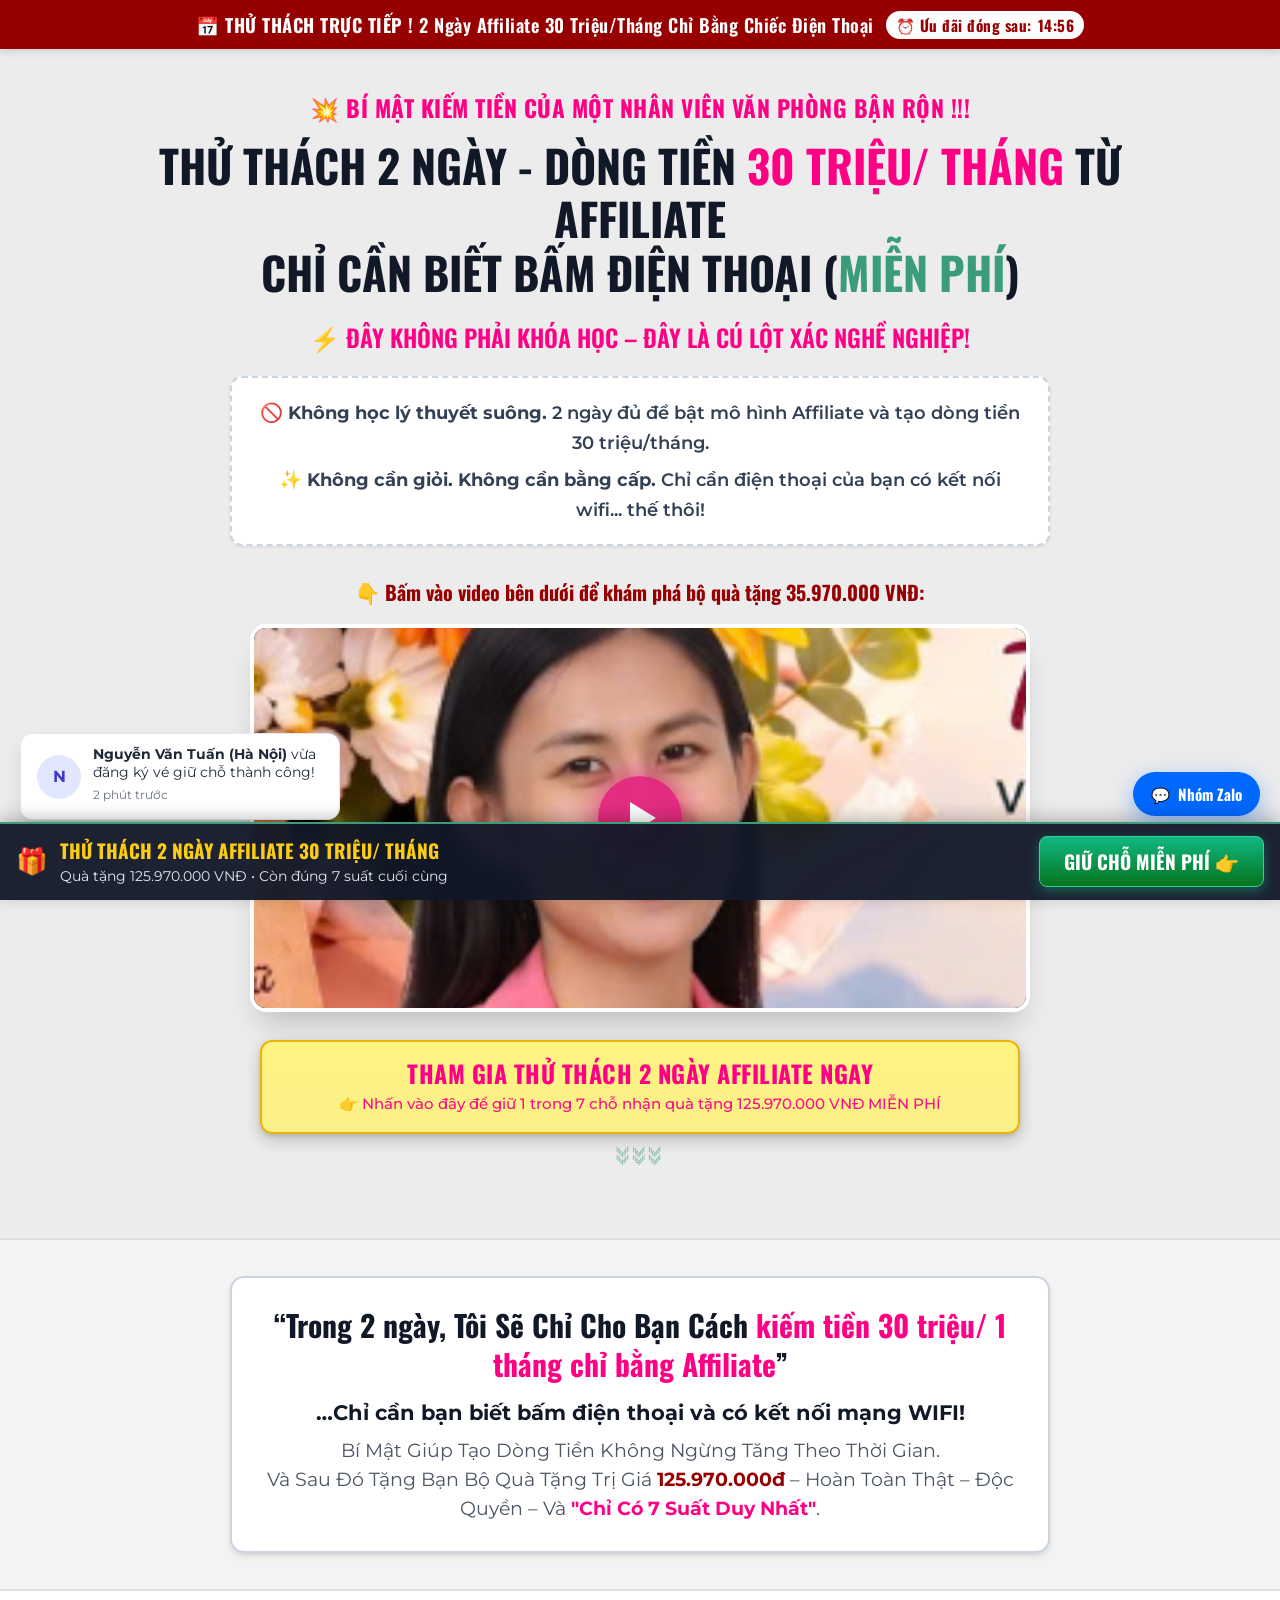
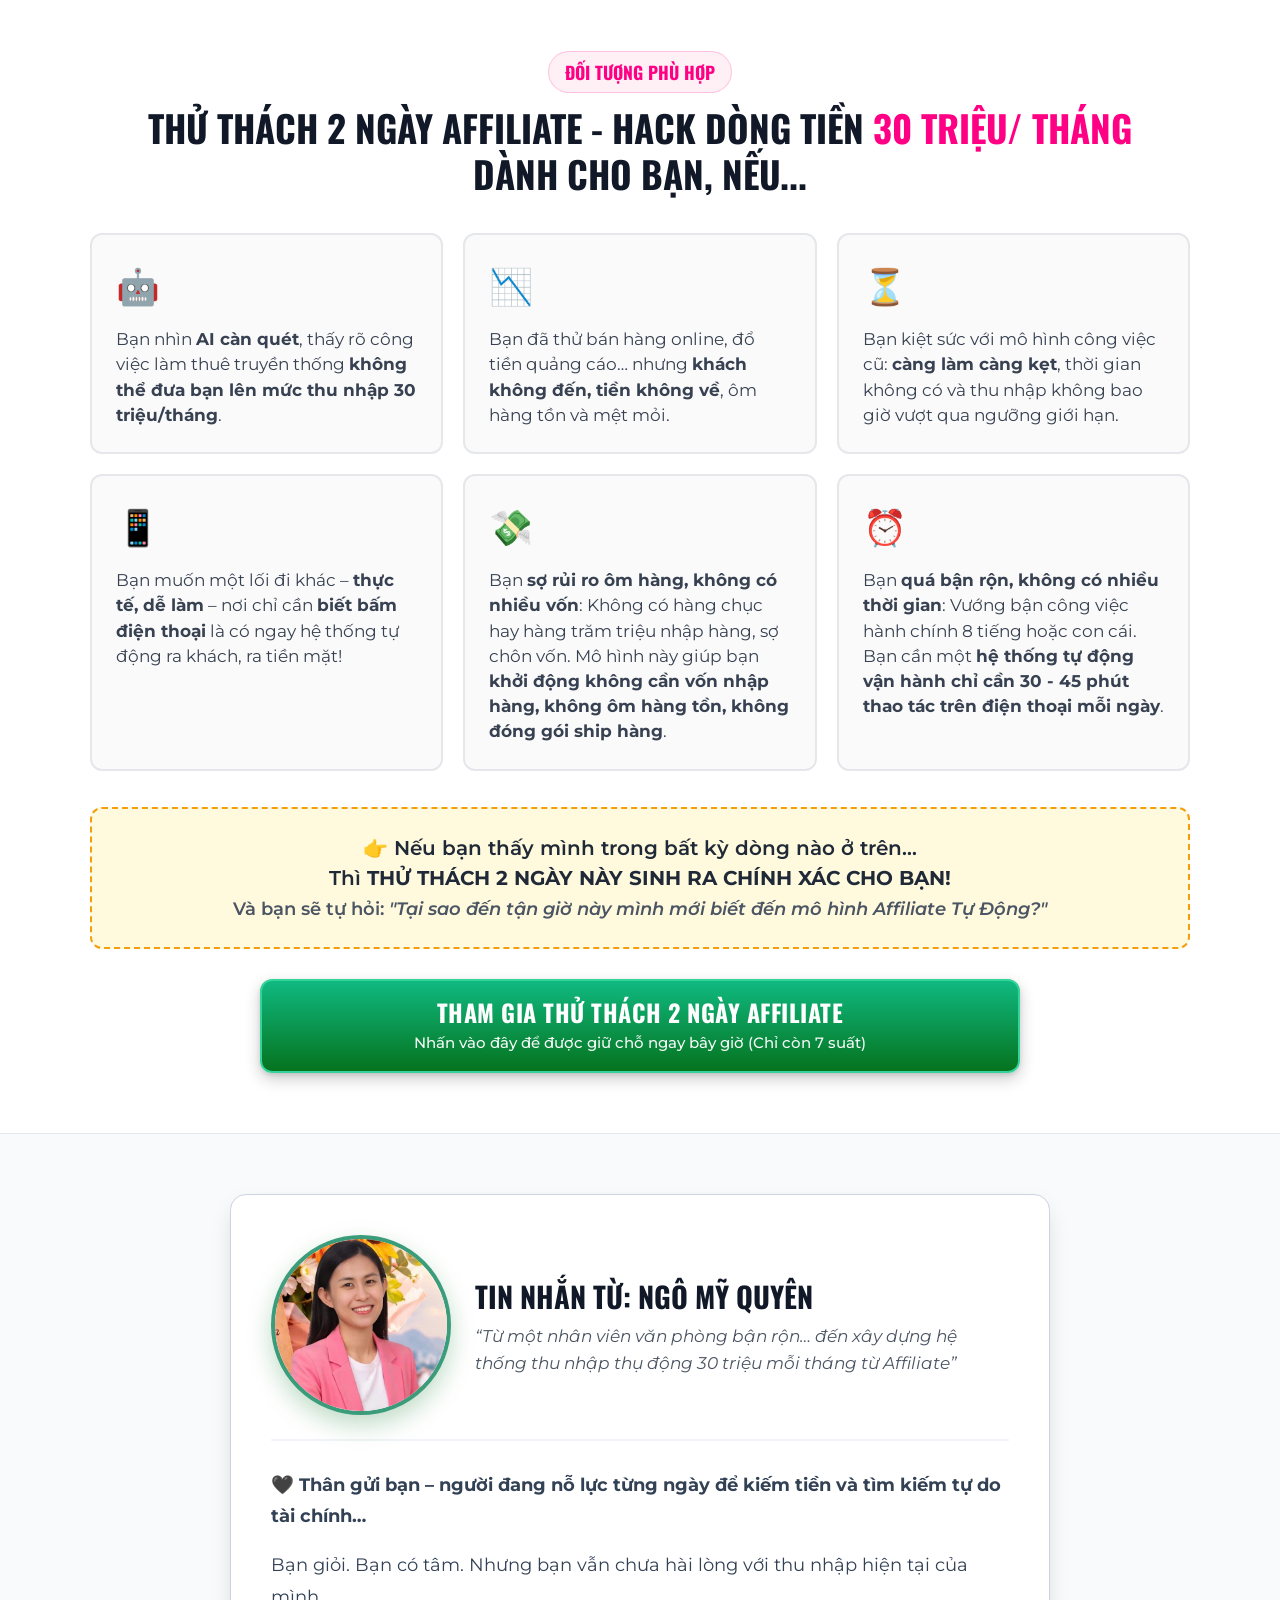
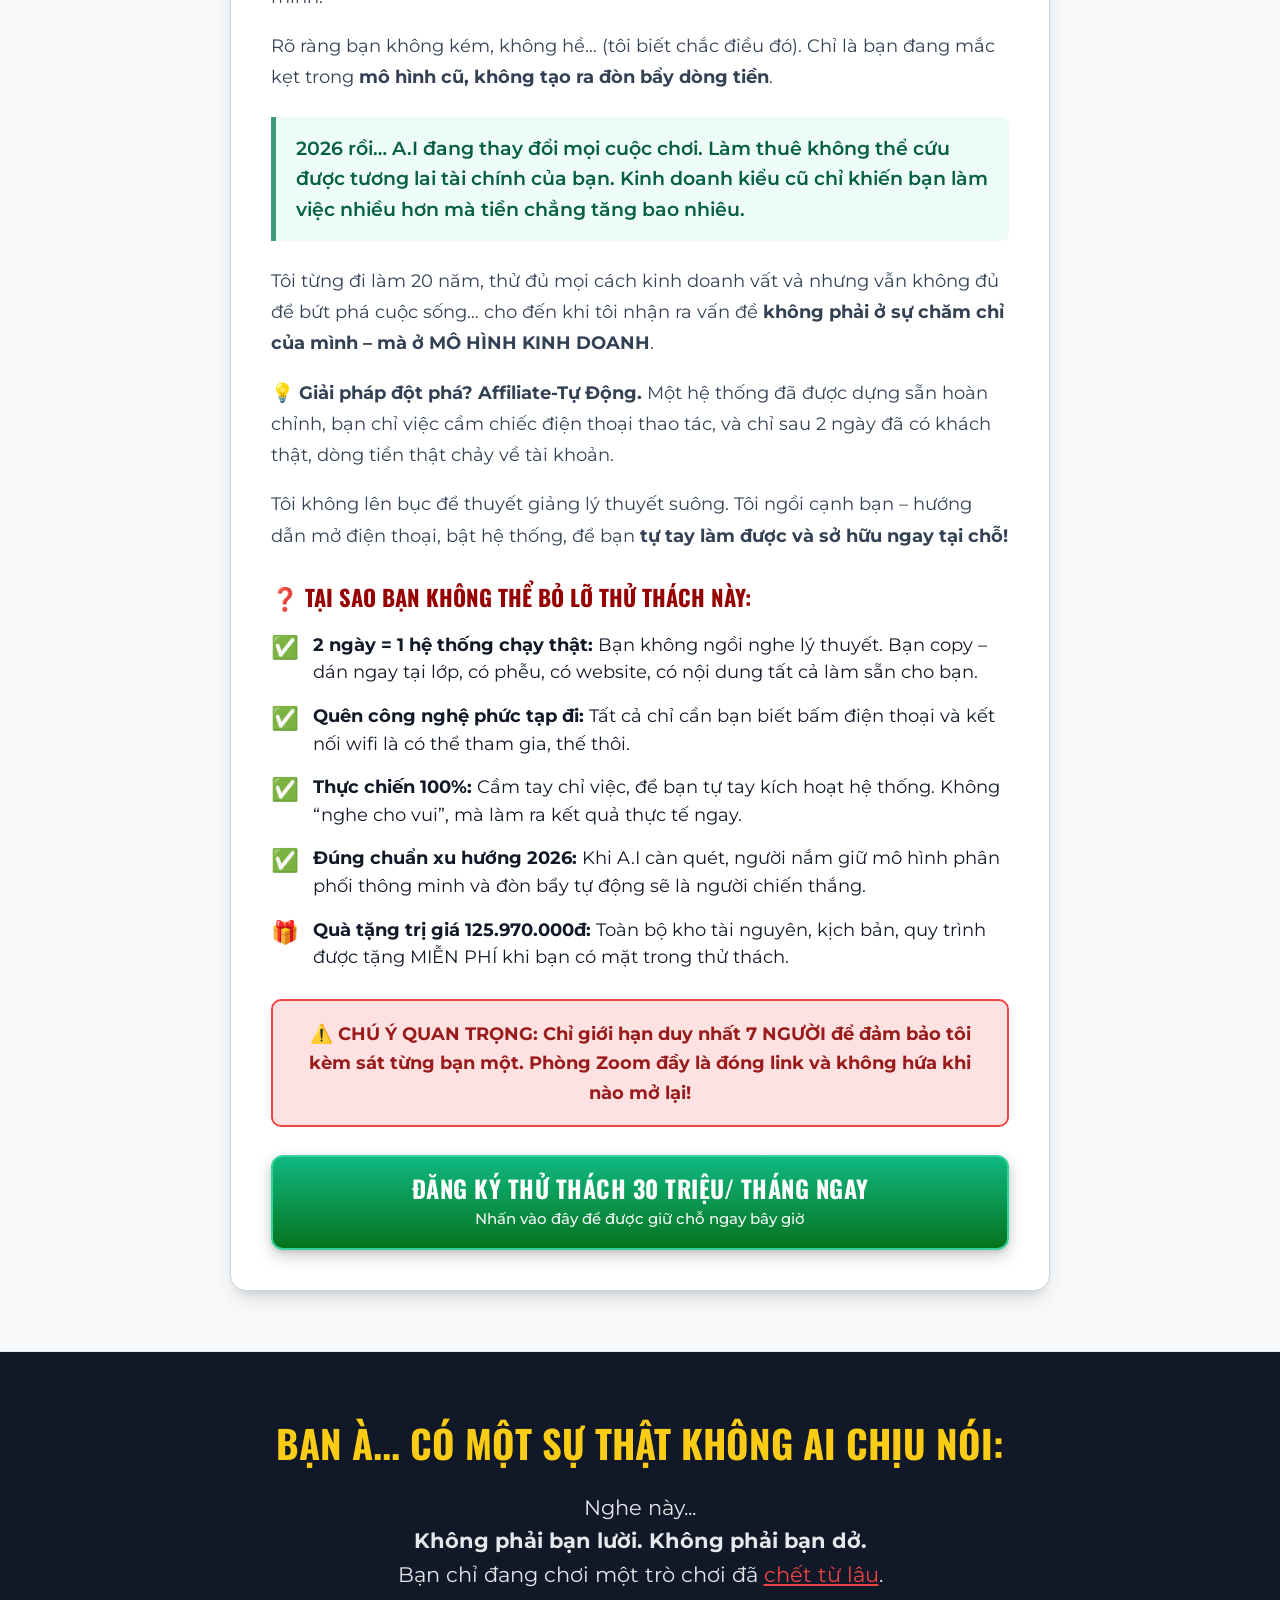
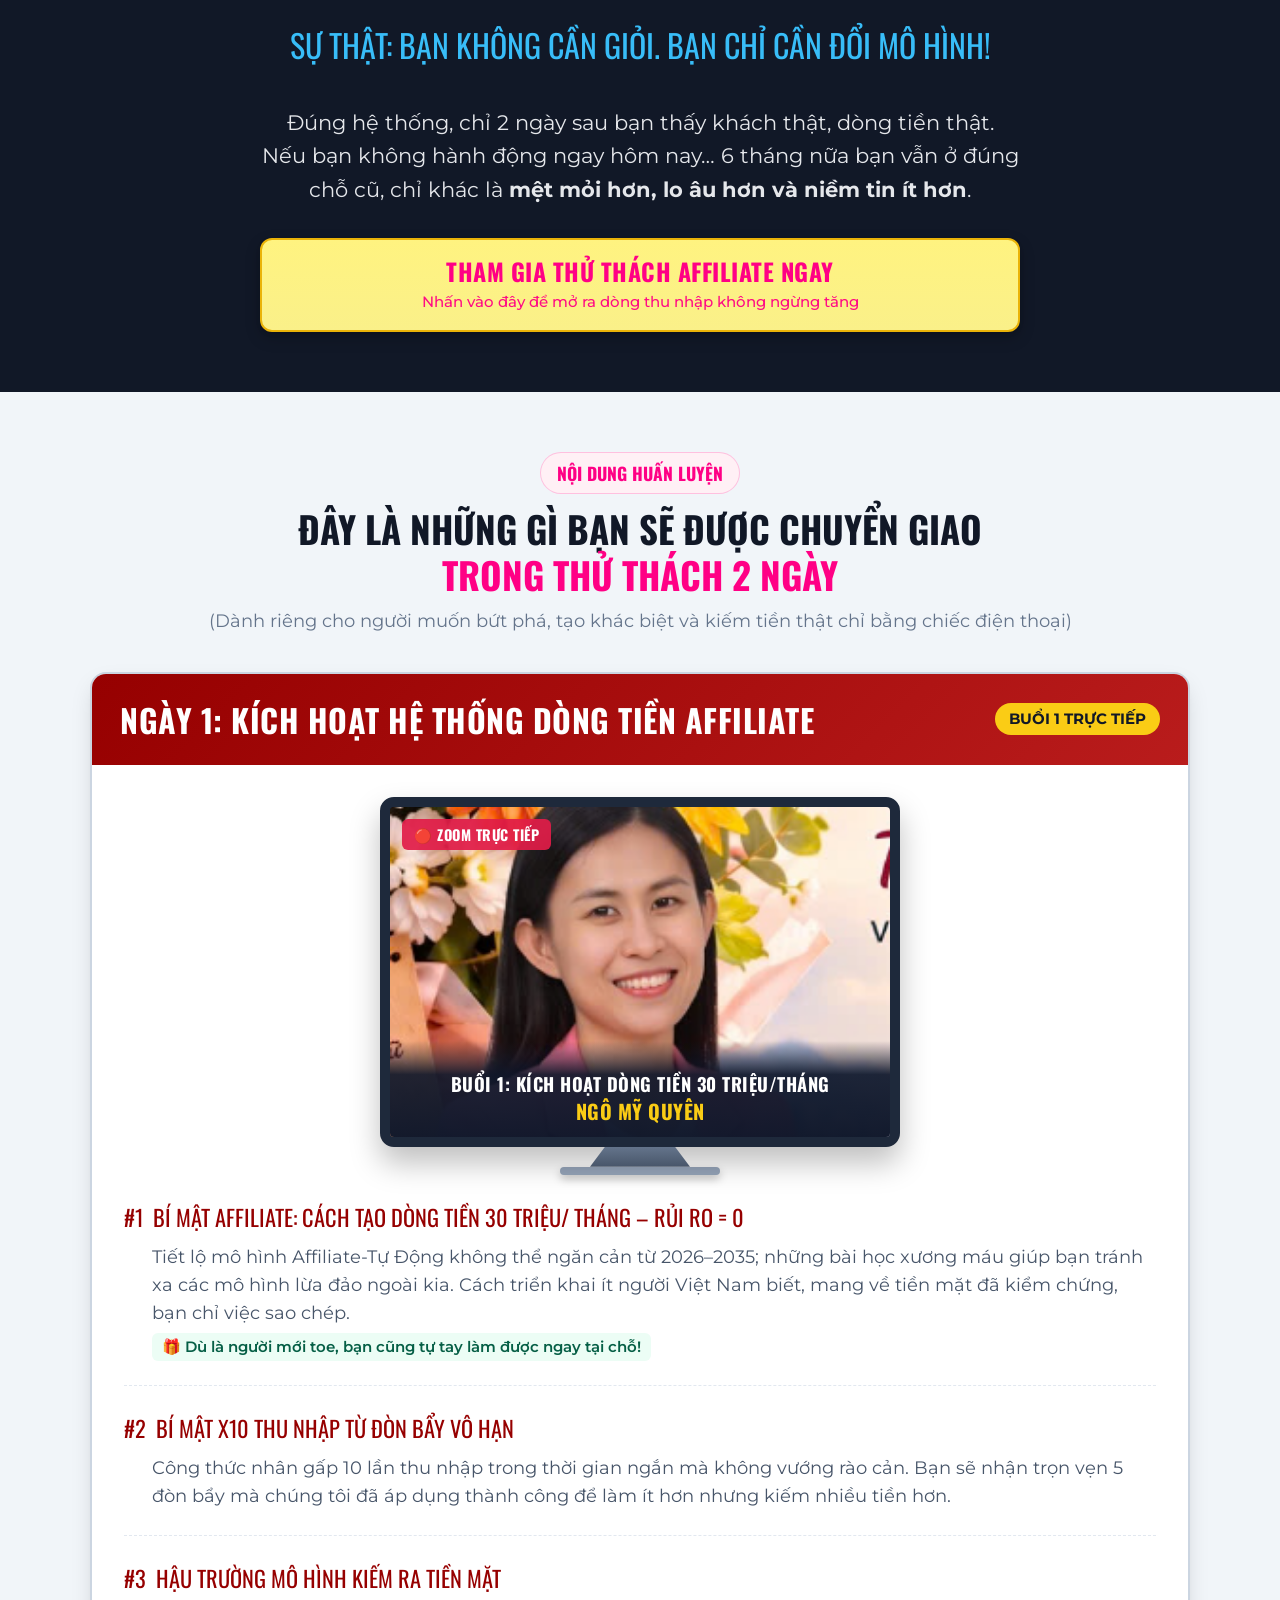
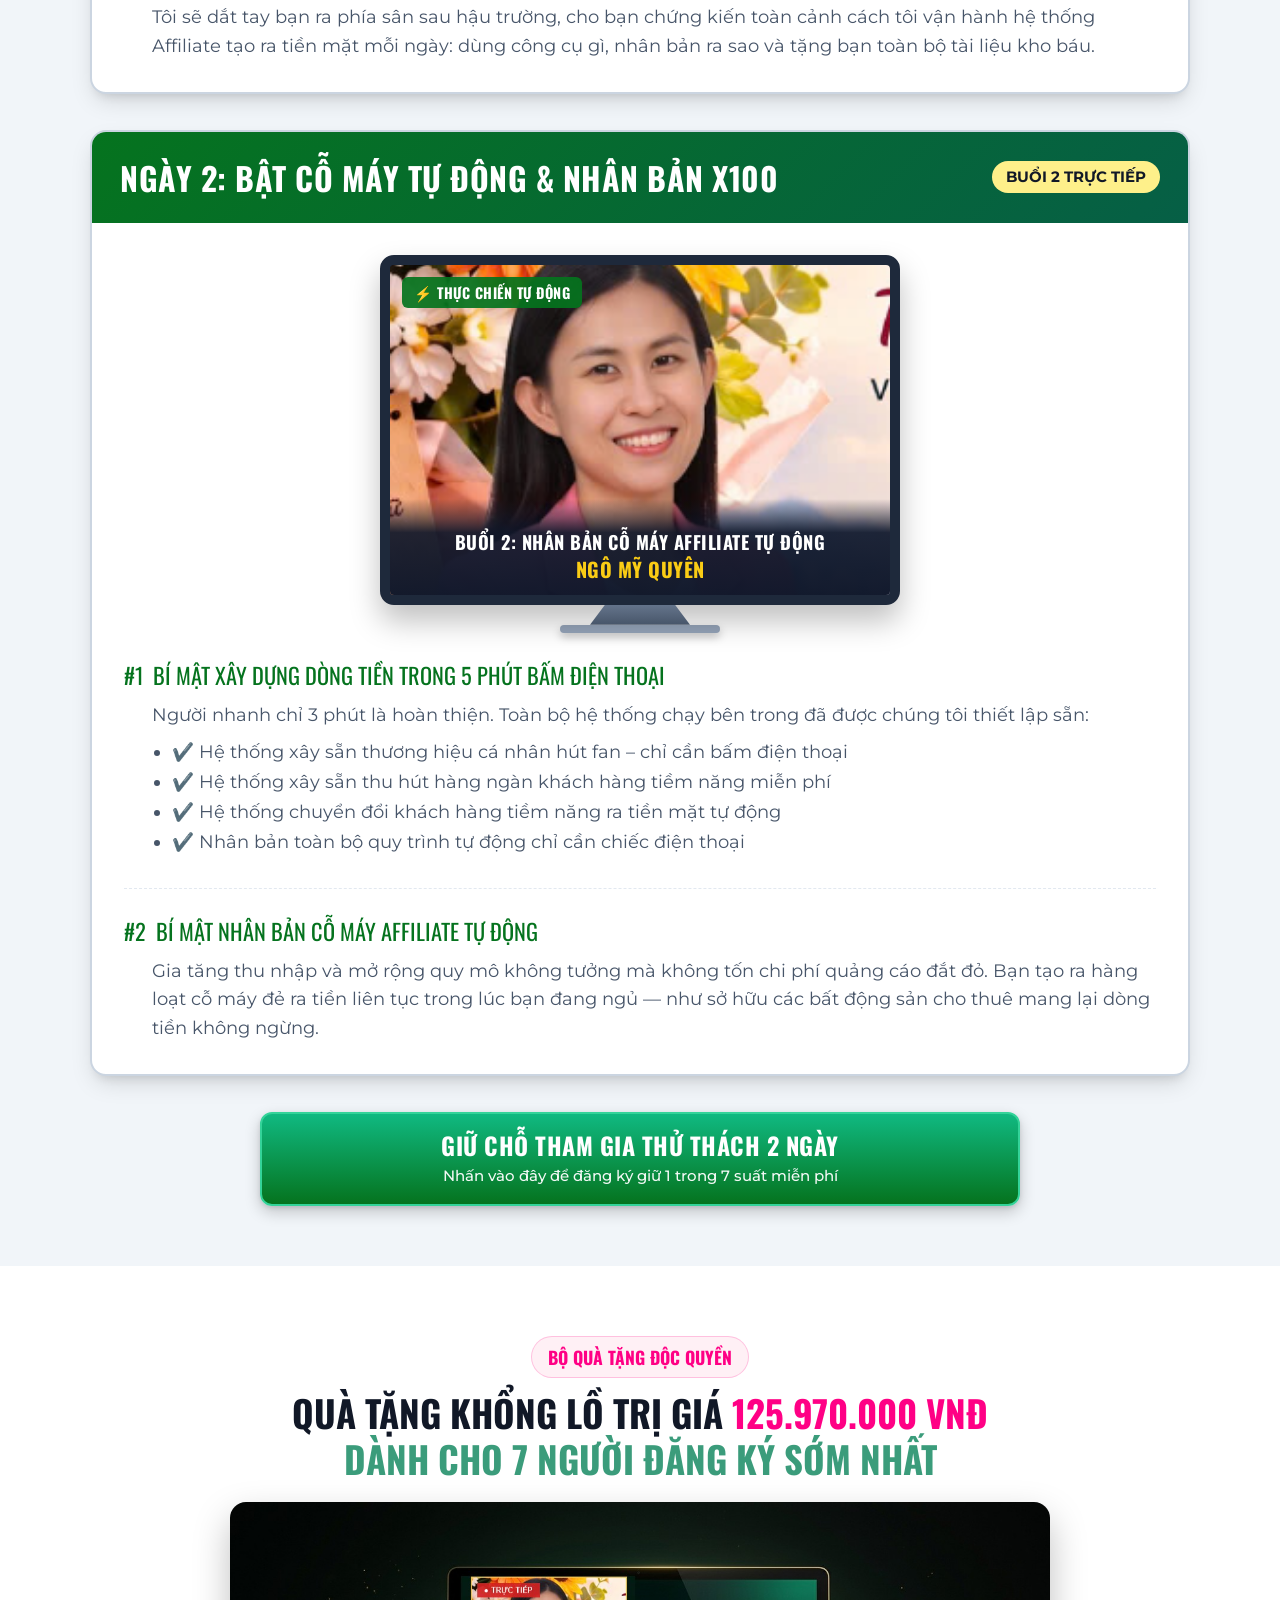
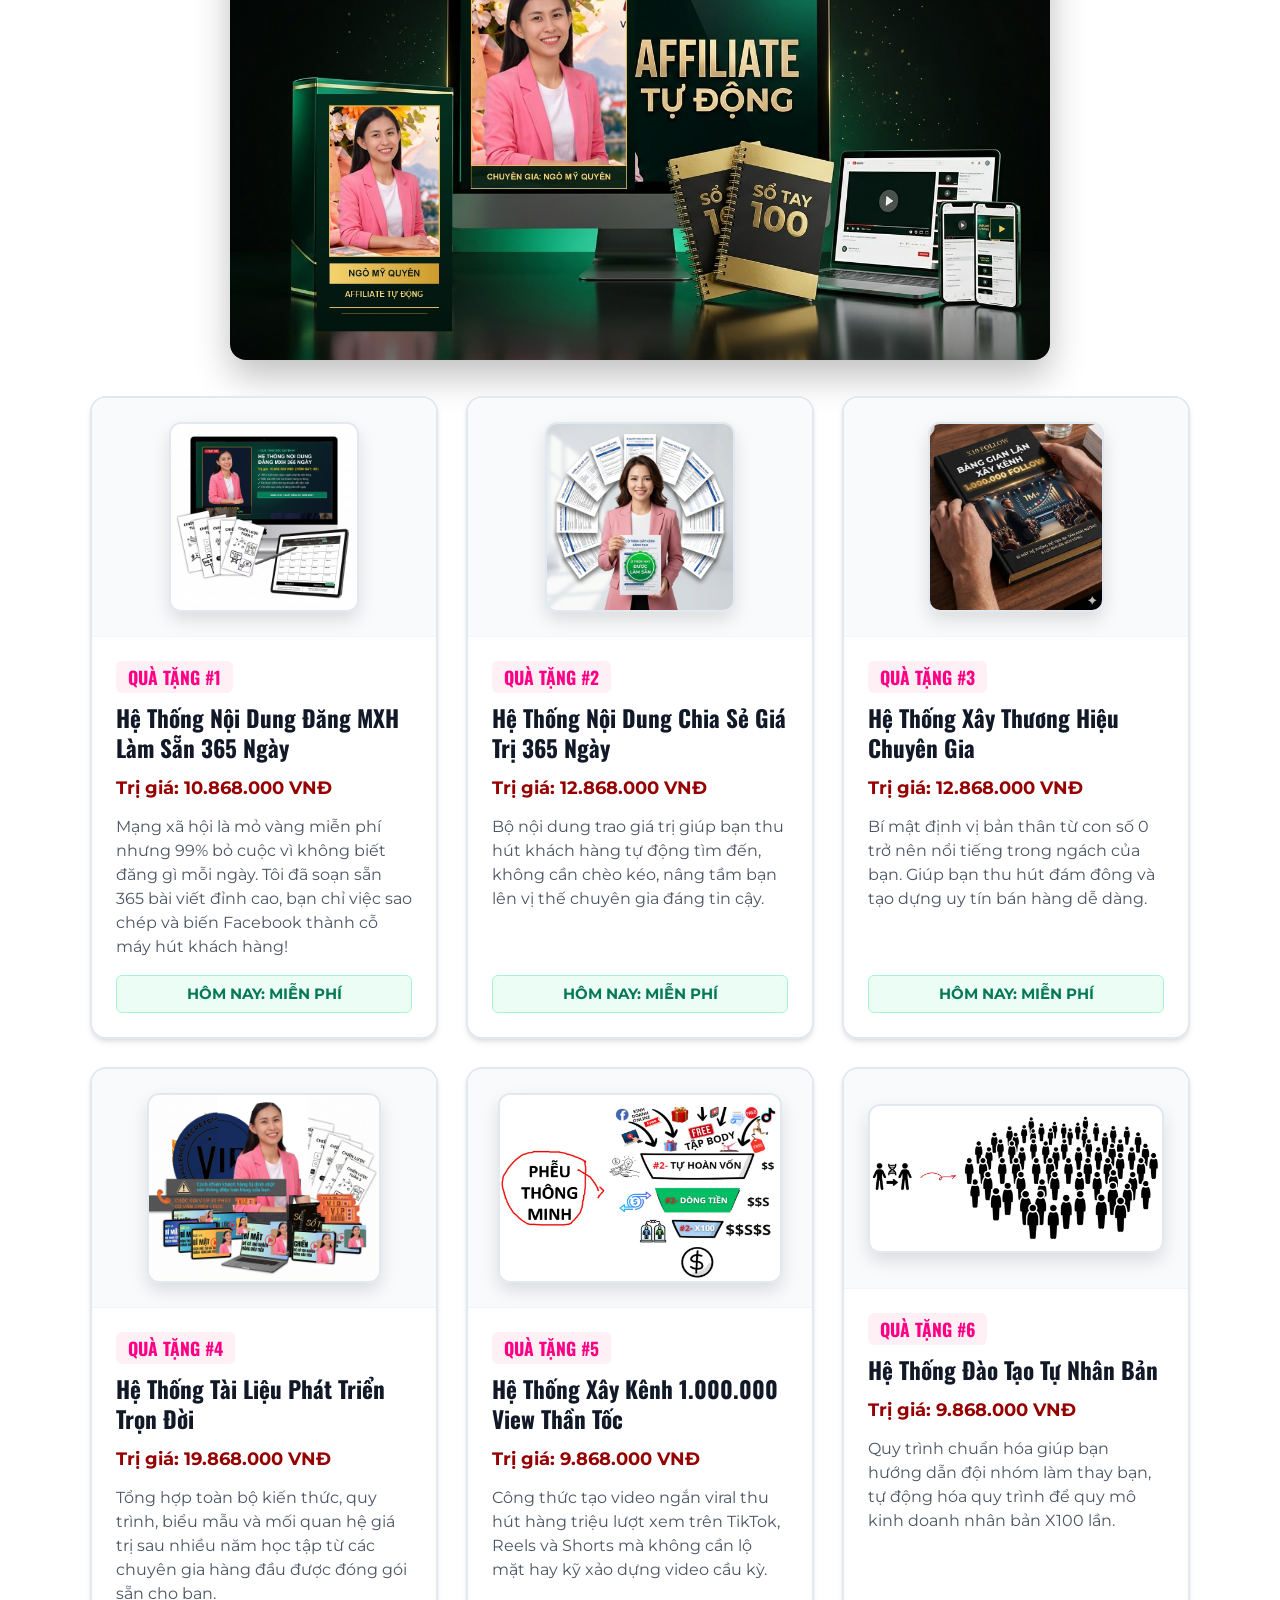
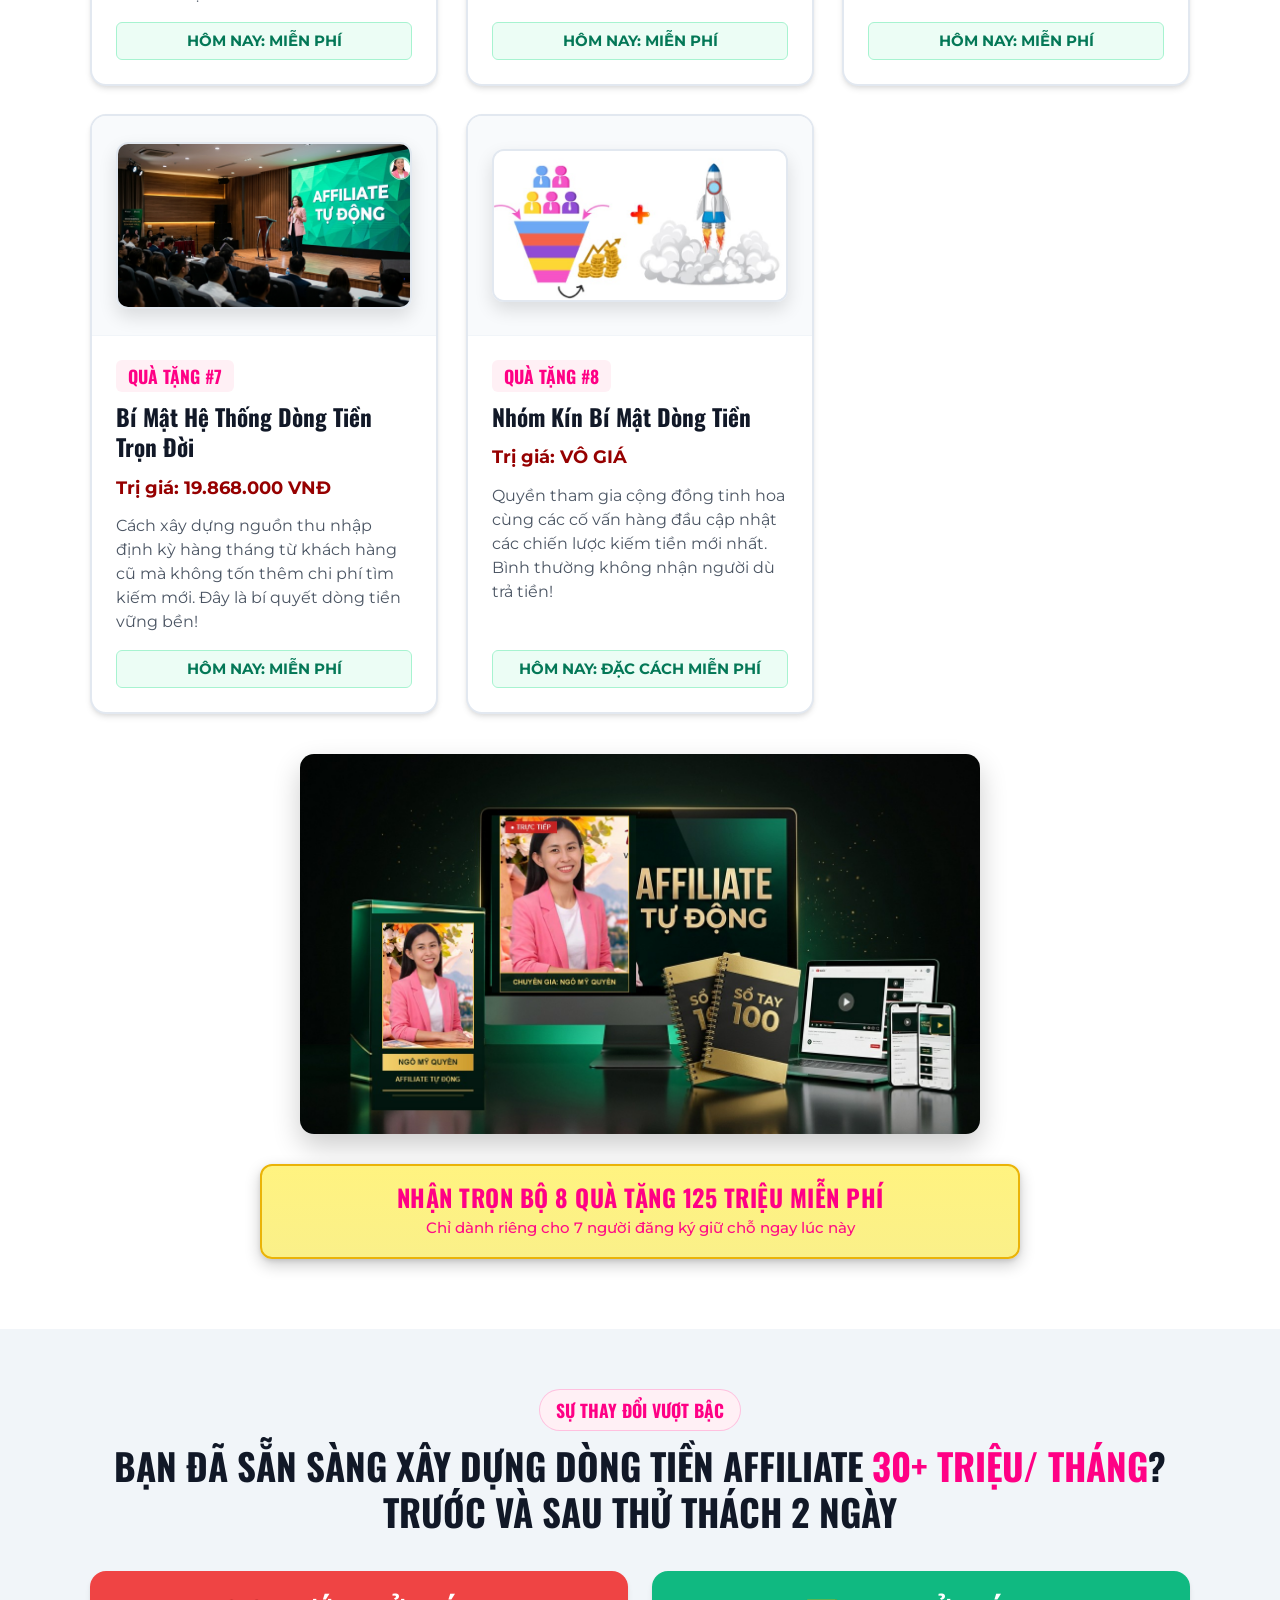
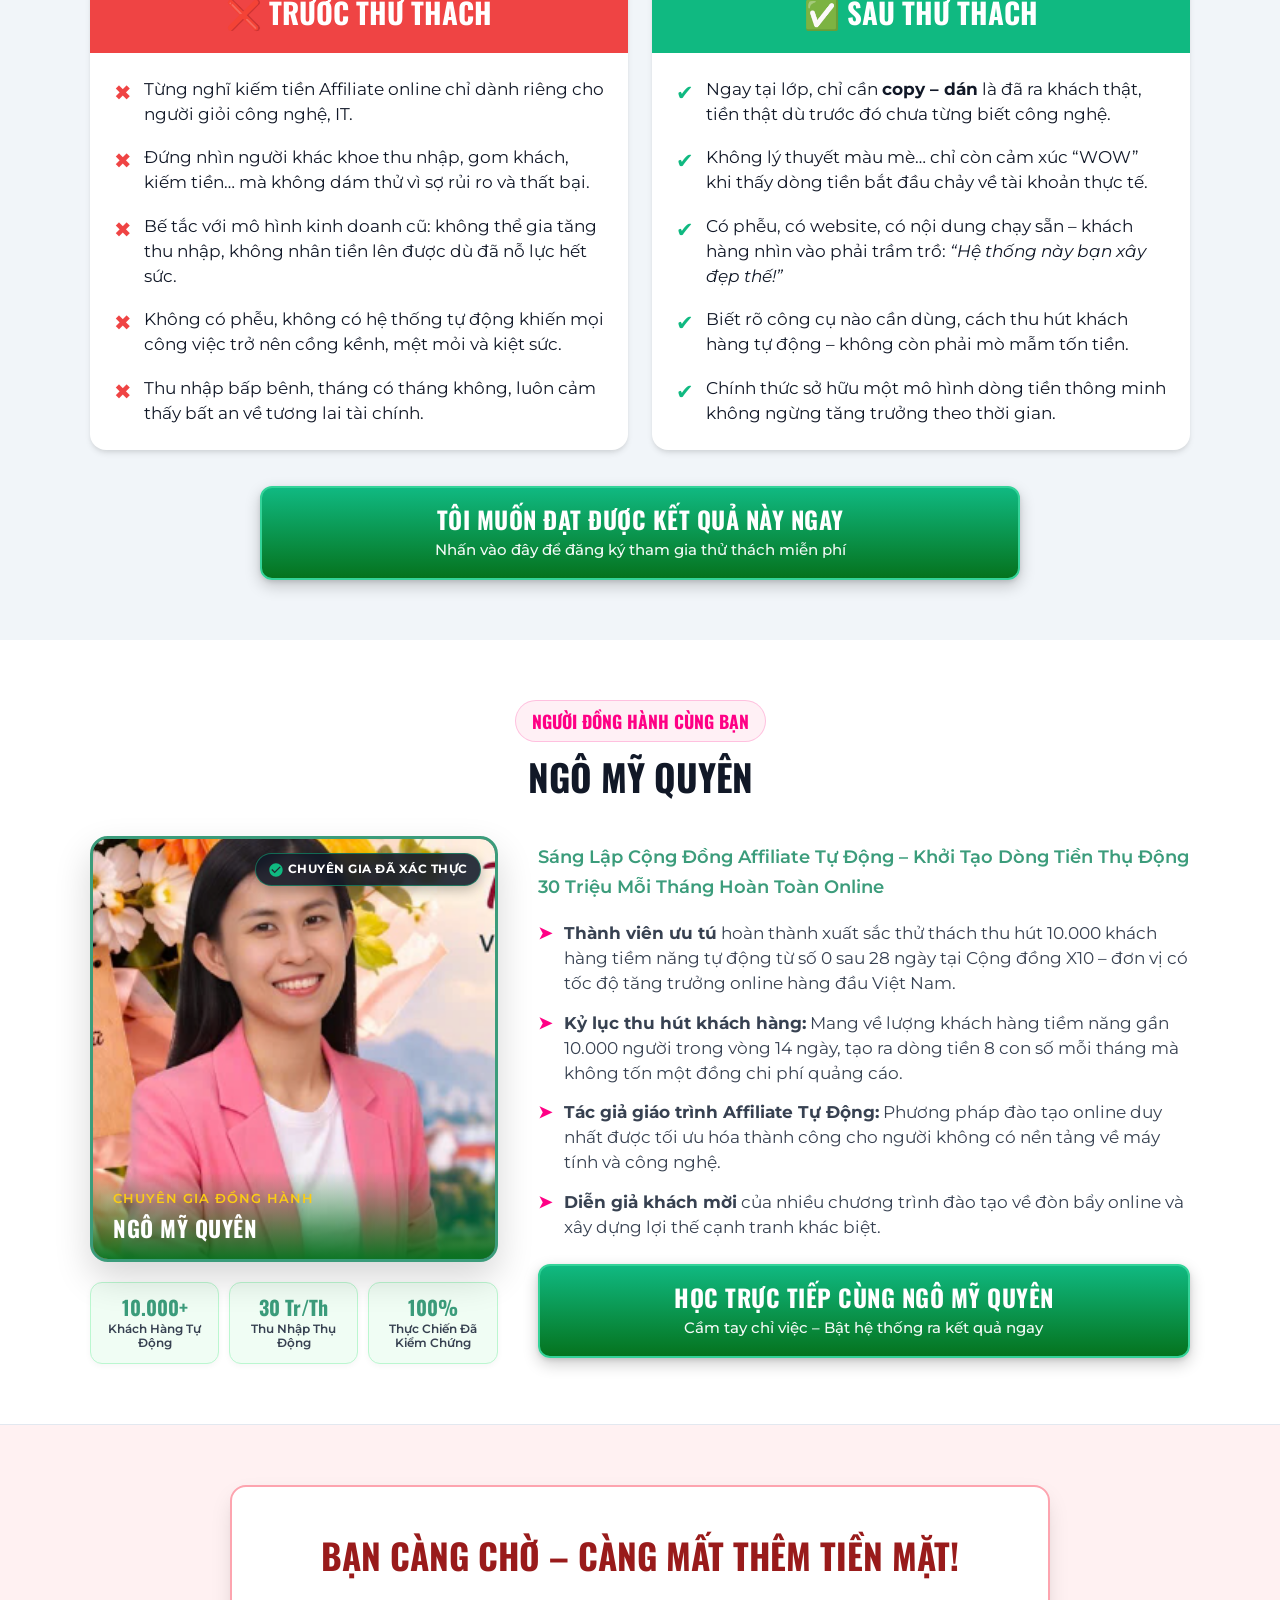
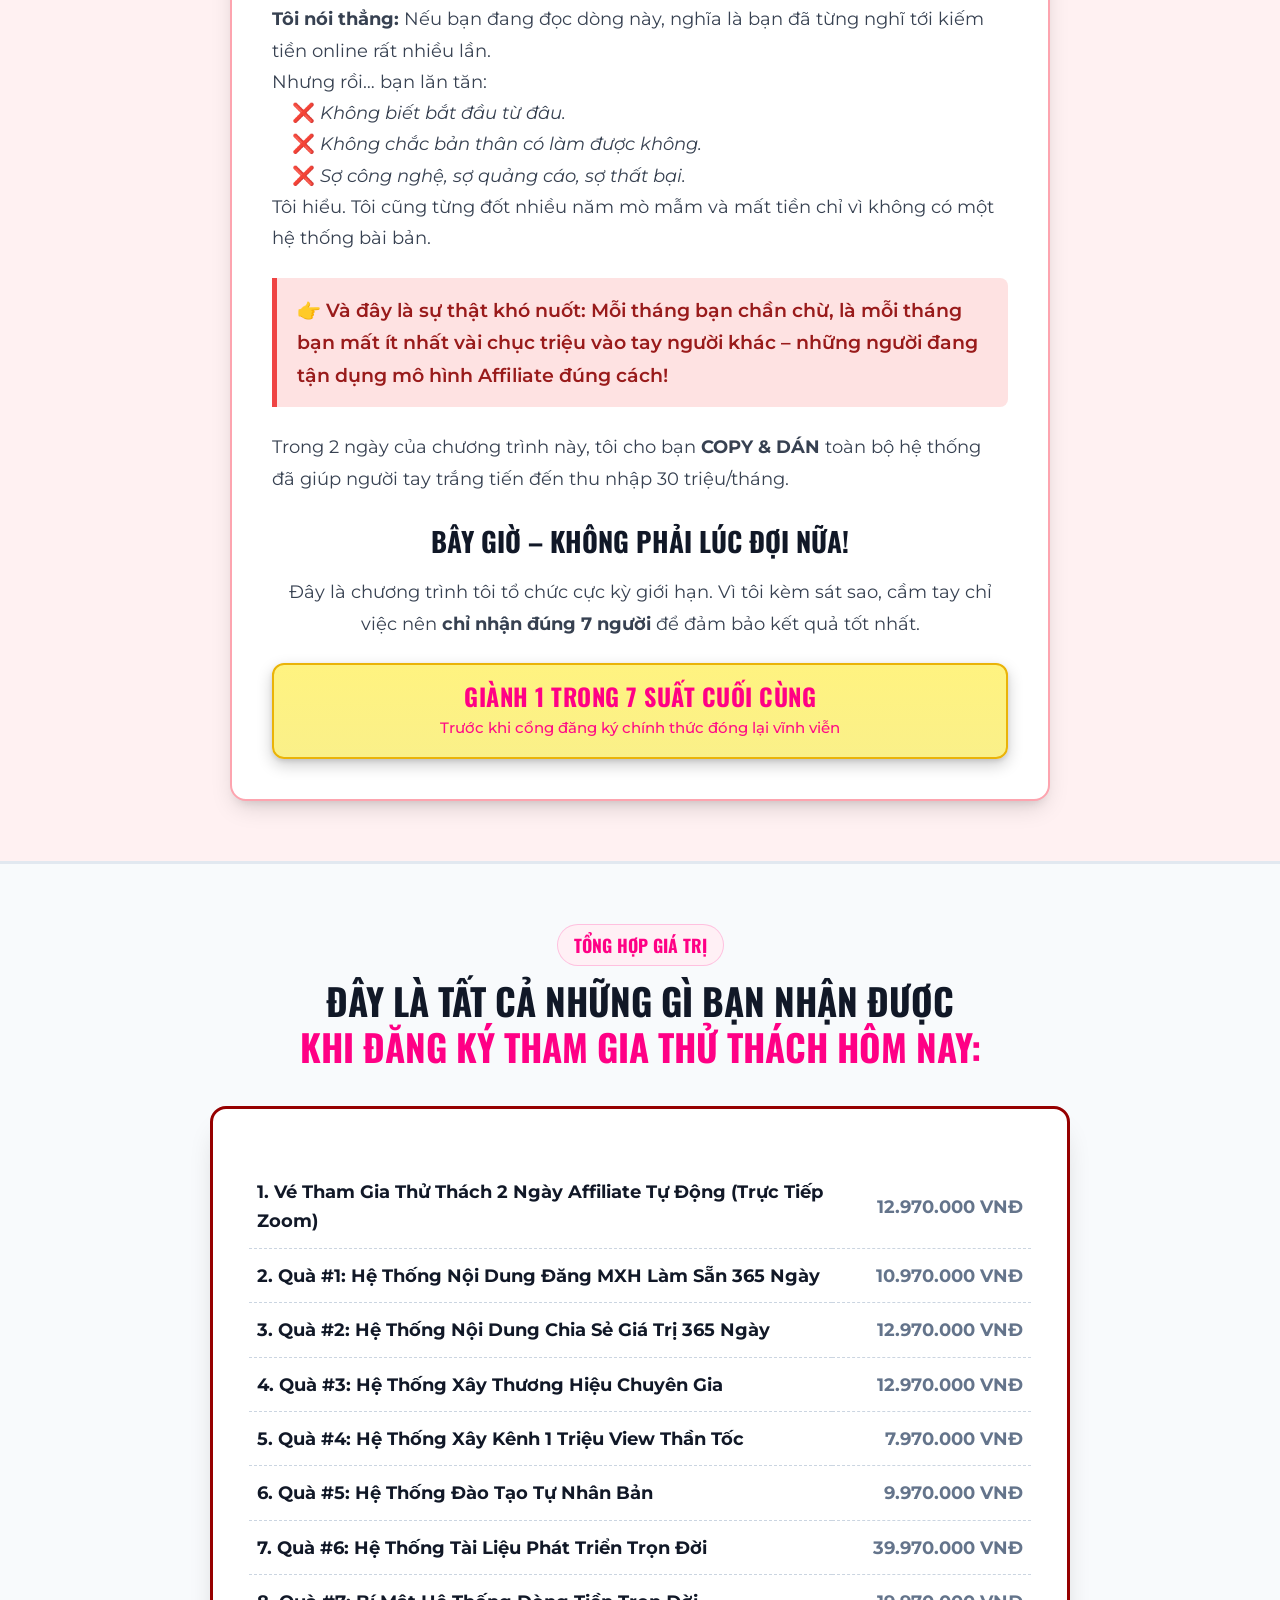
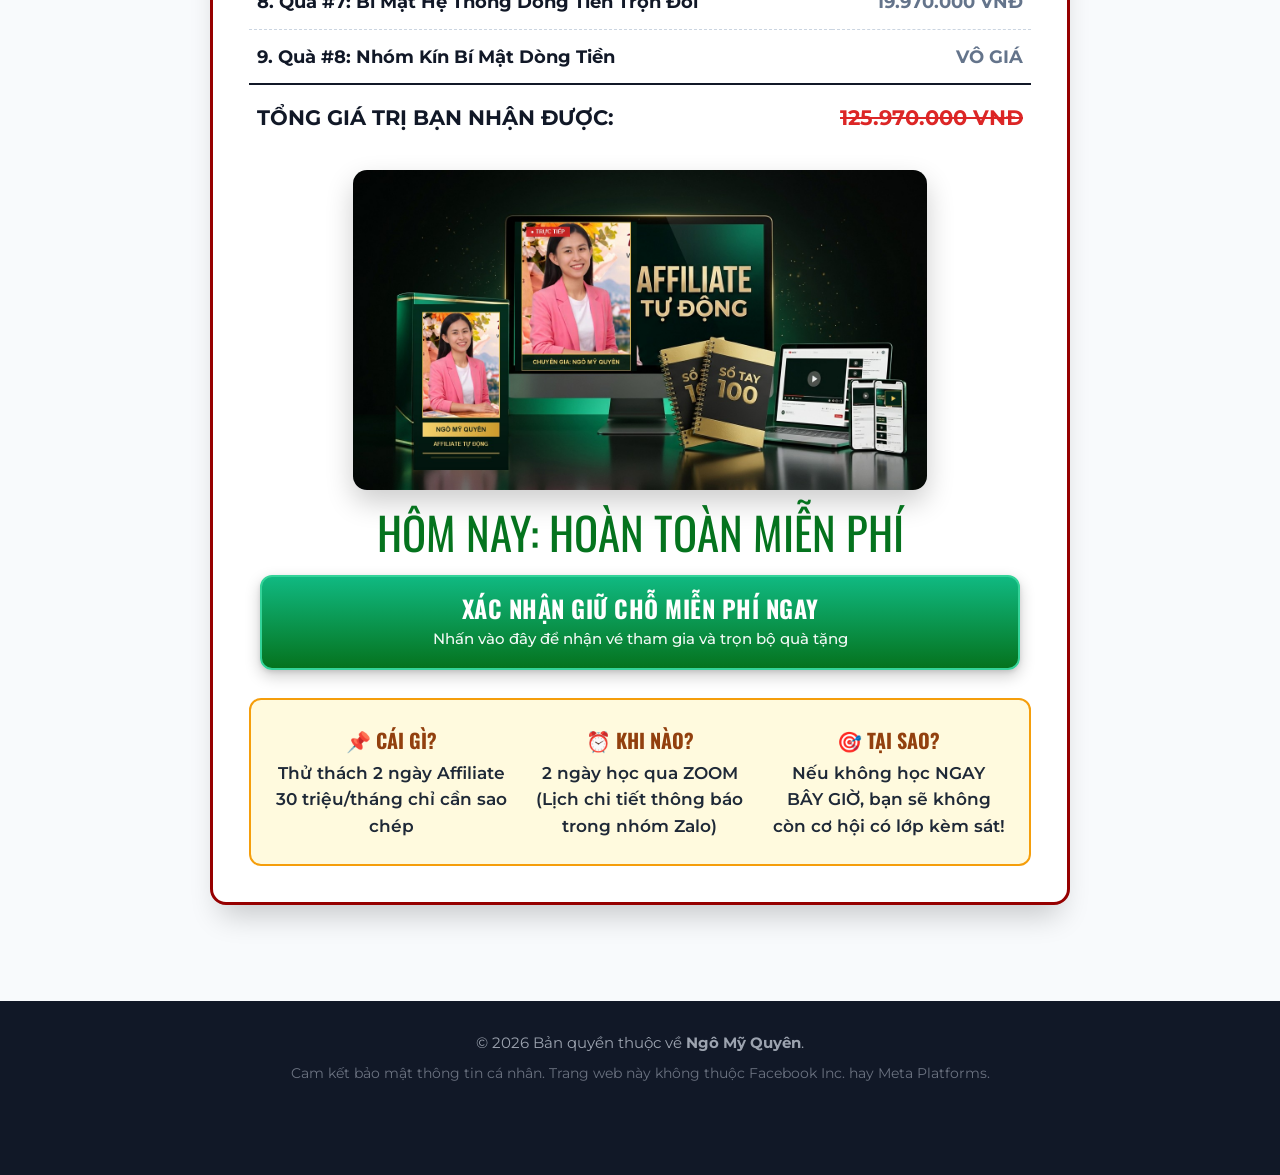
==== commit 1f905014: "Complete authentic 8-bonus mockups and value stack for Ngo My Quyen, remove all traces of original i" ====
--- a/index.html
+++ b/index.html
@@ -422,7 +422,7 @@
         <!-- BONUS 1 -->
         <div class="bonus-card">
           <div class="bonus-card-img-wrap">
-            <img src="assets/images/ngo-my-quyen.png" alt="Quà tặng 1: Hệ thống nội dung đăng MXH làm sẵn 365 ngày cùng Ngô Mỹ Quyên" loading="lazy">
+            <img src="assets/images/bonus1-mockup.png" alt="Quà tặng 1: Hệ thống nội dung đăng MXH làm sẵn 365 ngày cùng Ngô Mỹ Quyên" loading="lazy">
           </div>
           <div class="bonus-card-body">
             <span class="bonus-card-tag">QUÀ TẶNG #1</span>
@@ -438,7 +438,7 @@
         <!-- BONUS 2 -->
         <div class="bonus-card">
           <div class="bonus-card-img-wrap">
-            <img src="assets/images/ngo-my-quyen.png" alt="Quà tặng 2: Hệ thống nội dung chia sẻ giá trị 365 ngày cùng Ngô Mỹ Quyên" loading="lazy">
+            <img src="assets/images/bonus2-mockup.png" alt="Quà tặng 2: Hệ thống nội dung chia sẻ giá trị 365 ngày cùng Ngô Mỹ Quyên" loading="lazy">
           </div>
           <div class="bonus-card-body">
             <span class="bonus-card-tag">QUÀ TẶNG #2</span>
@@ -454,7 +454,7 @@
         <!-- BONUS 3 -->
         <div class="bonus-card">
           <div class="bonus-card-img-wrap">
-            <img src="assets/images/ngo-my-quyen.png" alt="Quà tặng 3: Hệ thống xây thương hiệu chuyên gia cùng Ngô Mỹ Quyên" loading="lazy">
+            <img src="assets/images/bonus3-mockup.png" alt="Quà tặng 3: Hệ thống xây thương hiệu chuyên gia cùng Ngô Mỹ Quyên" loading="lazy">
           </div>
           <div class="bonus-card-body">
             <span class="bonus-card-tag">QUÀ TẶNG #3</span>
@@ -470,7 +470,7 @@
         <!-- BONUS 4 -->
         <div class="bonus-card">
           <div class="bonus-card-img-wrap">
-            <img src="assets/images/ngo-my-quyen.png" alt="Quà tặng 4: Hệ thống tài liệu phát triển trọn đời cùng Ngô Mỹ Quyên" loading="lazy">
+            <img src="assets/images/bonus4-mockup.png" alt="Quà tặng 4: Hệ thống tài liệu phát triển trọn đời cùng Ngô Mỹ Quyên" loading="lazy">
           </div>
           <div class="bonus-card-body">
             <span class="bonus-card-tag">QUÀ TẶNG #4</span>
@@ -486,7 +486,7 @@
         <!-- BONUS 5 -->
         <div class="bonus-card">
           <div class="bonus-card-img-wrap">
-            <img src="assets/images/ngo-my-quyen.png" alt="Quà tặng 5: Hệ thống xây kênh 1.000.000 view thần tốc cùng Ngô Mỹ Quyên" loading="lazy">
+            <img src="assets/images/bonus5-mockup.jpg" alt="Quà tặng 5: Hệ thống xây kênh 1.000.000 view thần tốc cùng Ngô Mỹ Quyên" loading="lazy">
           </div>
           <div class="bonus-card-body">
             <span class="bonus-card-tag">QUÀ TẶNG #5</span>
@@ -502,7 +502,7 @@
         <!-- BONUS 6 -->
         <div class="bonus-card">
           <div class="bonus-card-img-wrap">
-            <img src="assets/images/ngo-my-quyen.png" alt="Quà tặng 6: Hệ thống đào tạo tự nhân bản cùng Ngô Mỹ Quyên" loading="lazy">
+            <img src="assets/images/bonus6-mockup.jpg" alt="Quà tặng 6: Hệ thống đào tạo tự nhân bản cùng Ngô Mỹ Quyên" loading="lazy">
           </div>
           <div class="bonus-card-body">
             <span class="bonus-card-tag">QUÀ TẶNG #6</span>
@@ -518,7 +518,7 @@
         <!-- BONUS 7 -->
         <div class="bonus-card">
           <div class="bonus-card-img-wrap">
-            <img src="assets/images/ngo-my-quyen.png" alt="Quà tặng 7: Bí mật hệ thống dòng tiền trọn đời cùng Ngô Mỹ Quyên" loading="lazy">
+            <img src="assets/images/bonus7-mockup.png" alt="Quà tặng 7: Bí mật hệ thống dòng tiền trọn đời cùng Ngô Mỹ Quyên" loading="lazy">
           </div>
           <div class="bonus-card-body">
             <span class="bonus-card-tag">QUÀ TẶNG #7</span>
@@ -534,7 +534,7 @@
         <!-- BONUS 8 -->
         <div class="bonus-card">
           <div class="bonus-card-img-wrap">
-            <img src="assets/images/ngo-my-quyen.png" alt="Quà tặng 8: Nhóm kín bí mật dòng tiền cùng Ngô Mỹ Quyên" loading="lazy">
+            <img src="assets/images/bonus8-mockup.jpg" alt="Quà tặng 8: Nhóm kín bí mật dòng tiền cùng Ngô Mỹ Quyên" loading="lazy">
           </div>
           <div class="bonus-card-body">
             <span class="bonus-card-tag">QUÀ TẶNG #8</span>
--- a/assets/css/style.css
+++ b/assets/css/style.css
@@ -725,8 +725,10 @@
 
 .bonus-card-img-wrap img {
   max-height: 190px;
+  max-width: 100%;
   width: auto;
-  object-fit: cover;
+  height: auto;
+  object-fit: contain;
   border-radius: 12px;
   border: 2px solid #e2e8f0;
   box-shadow: 0 8px 18px rgba(0, 0, 0, 0.12);
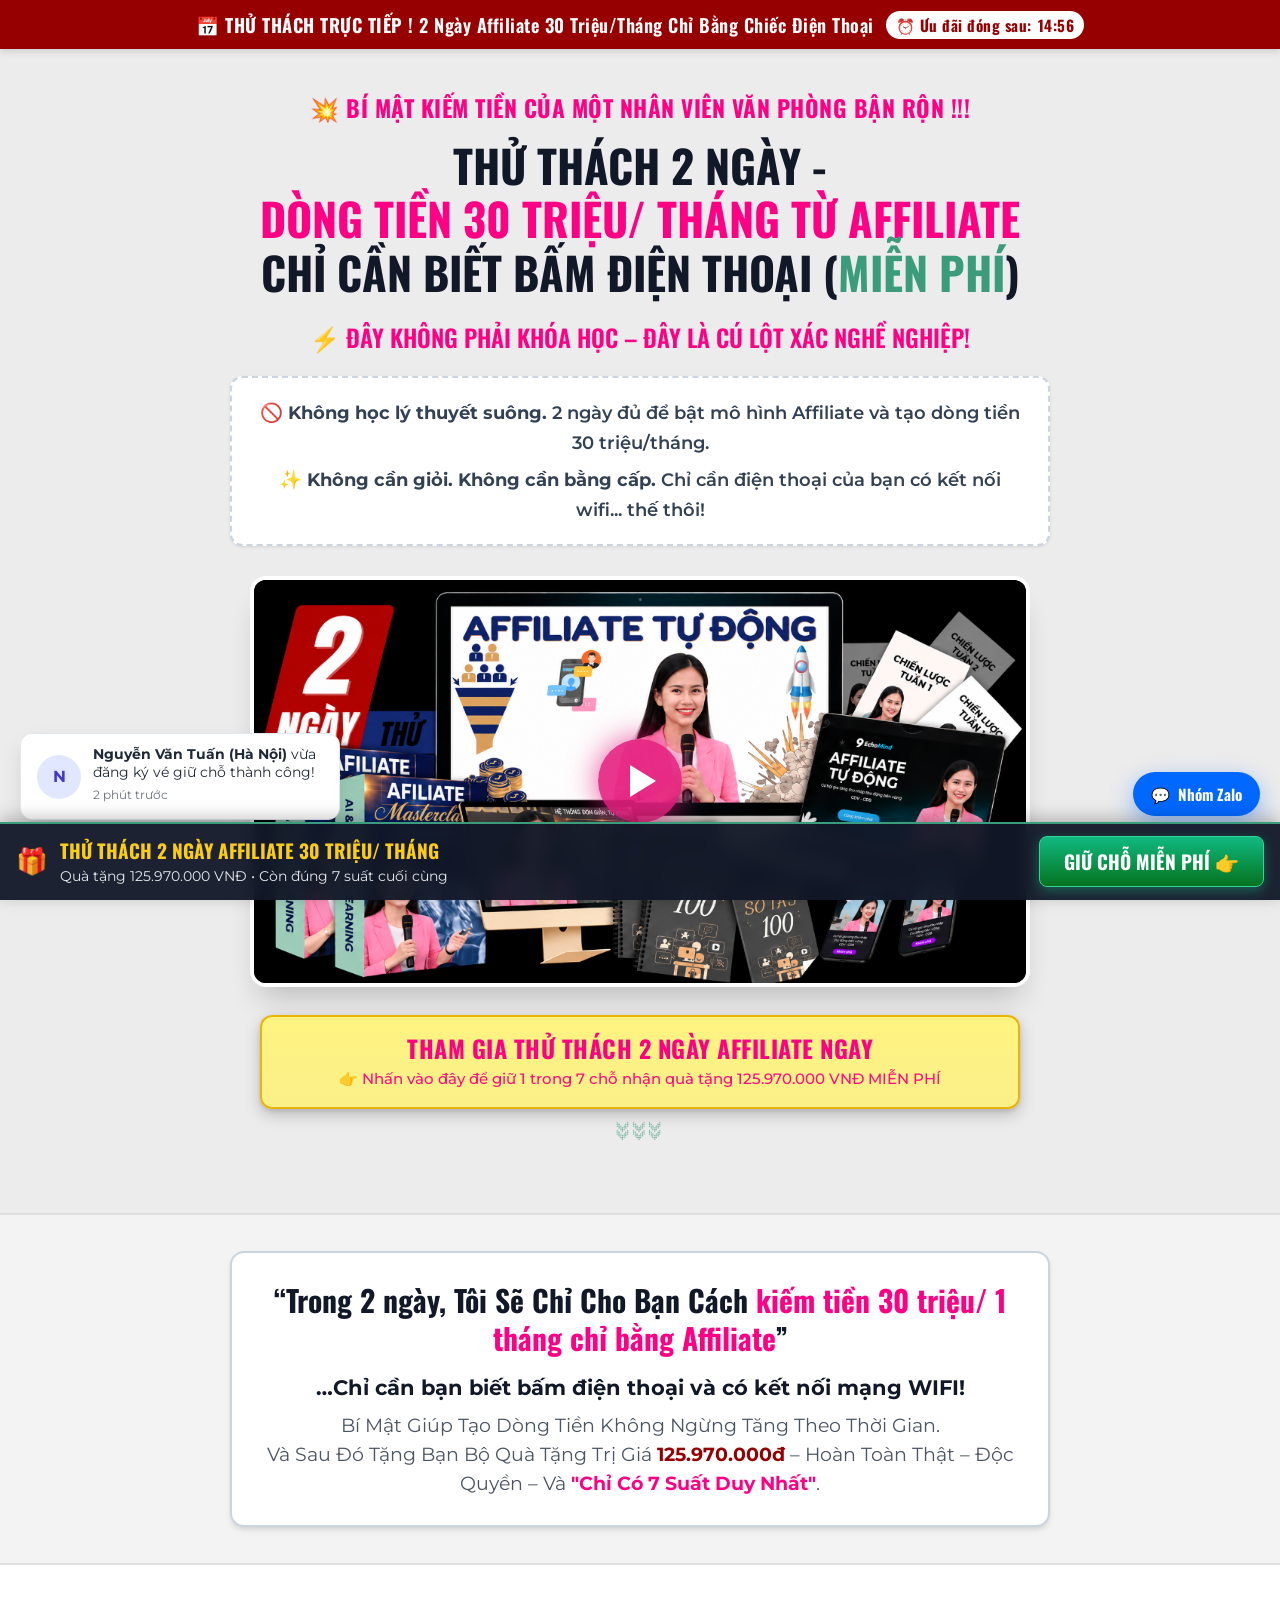
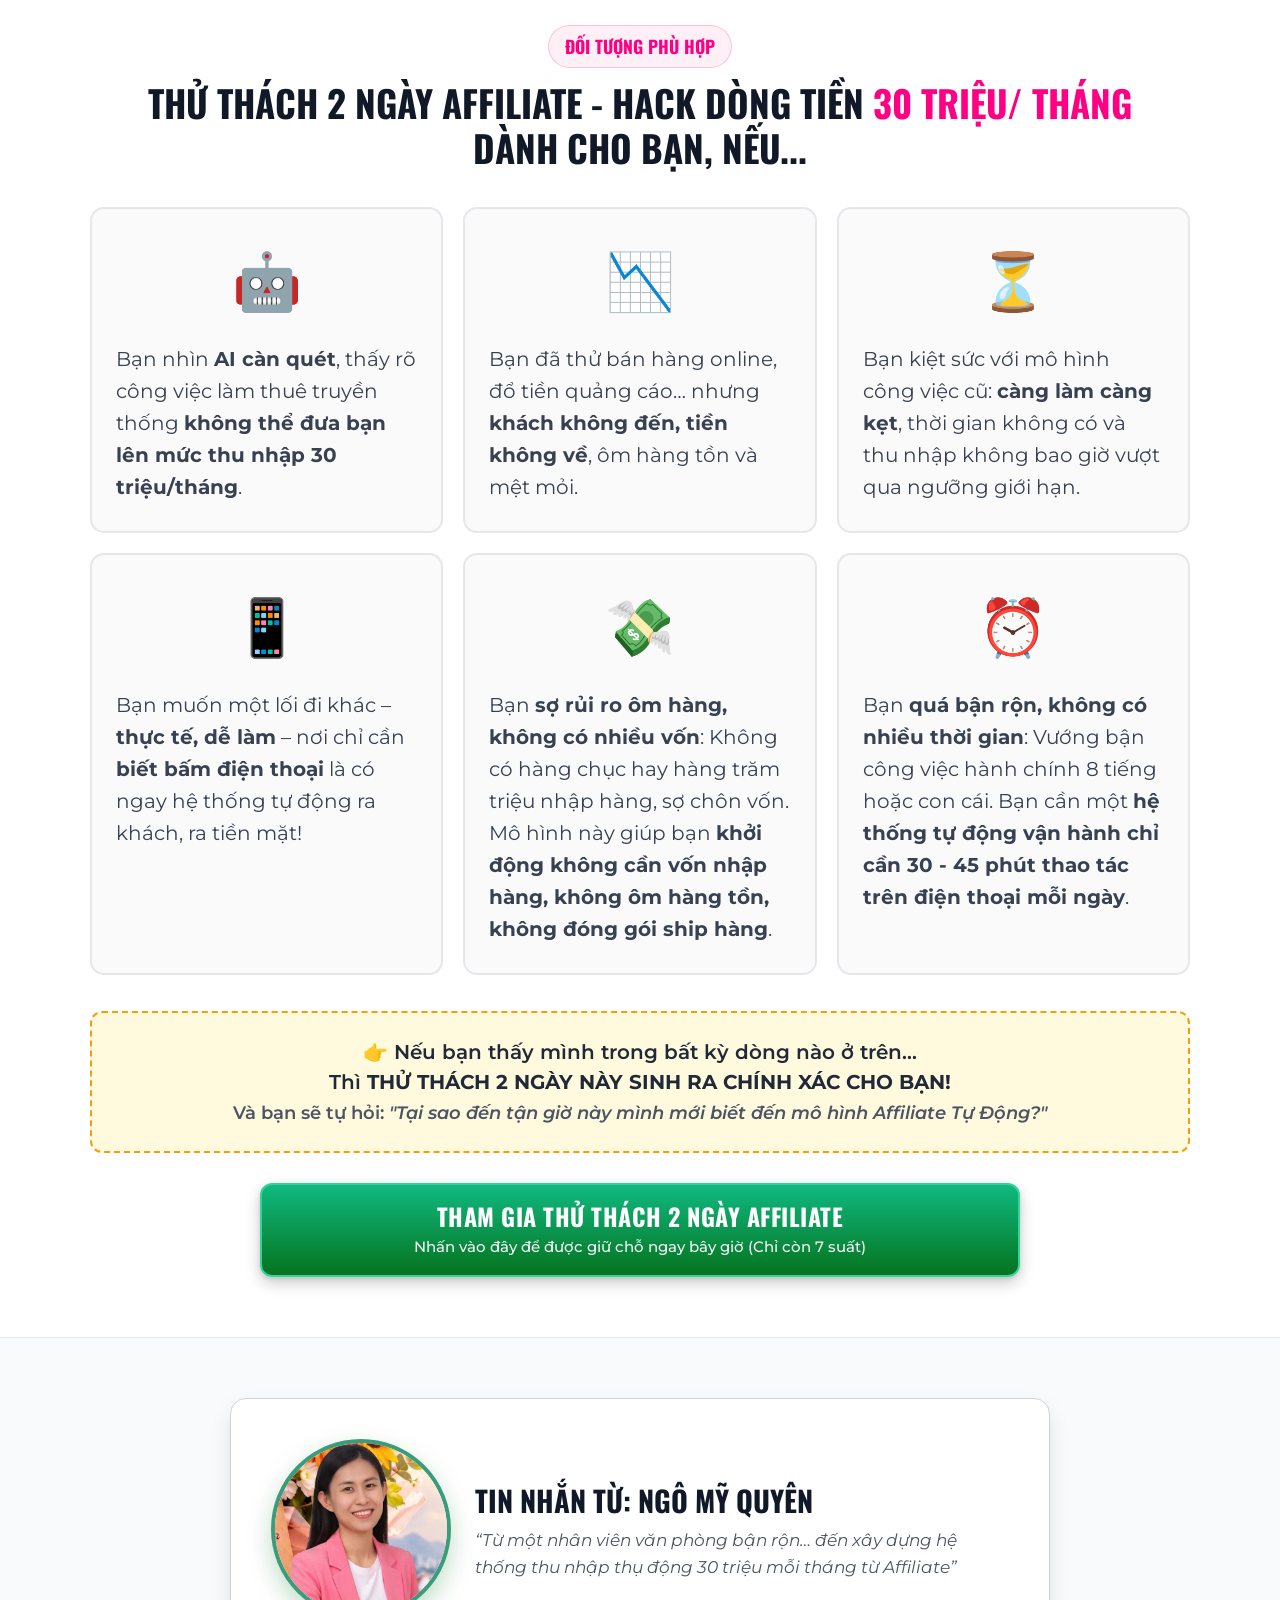
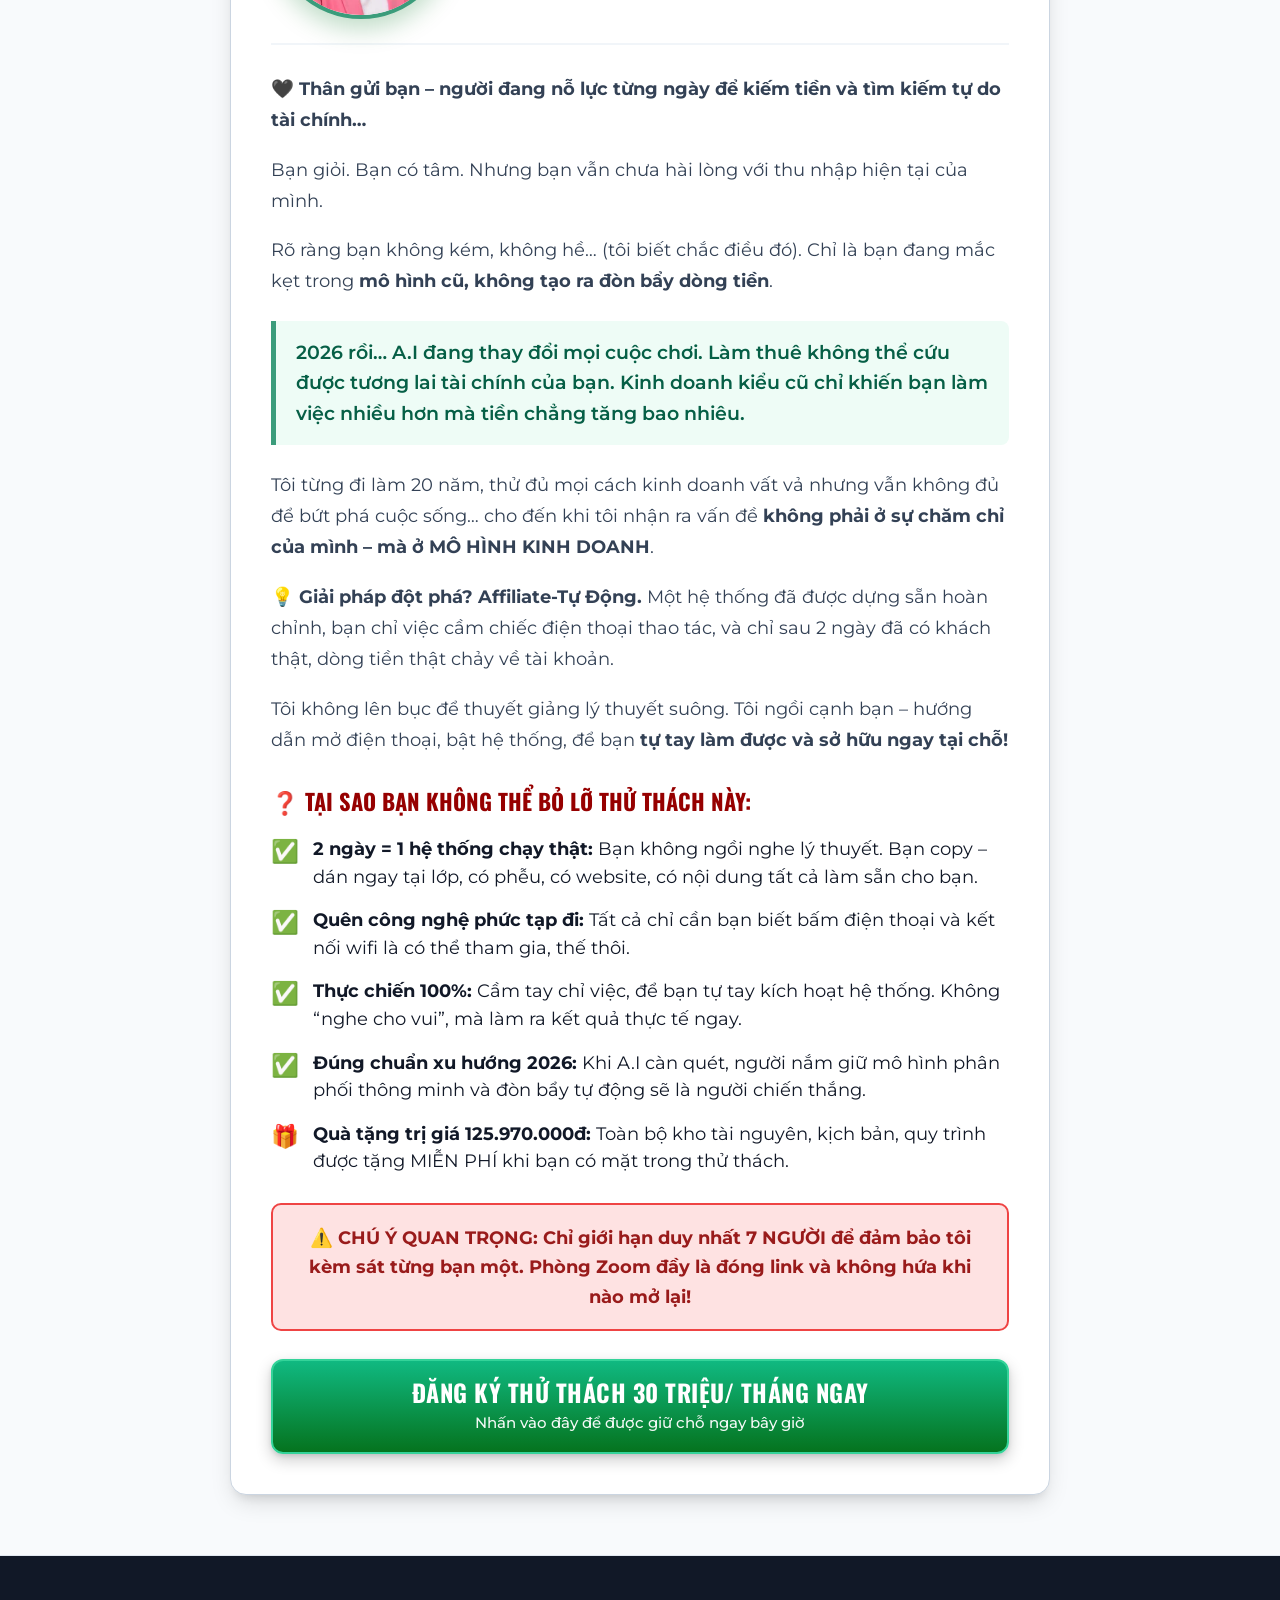
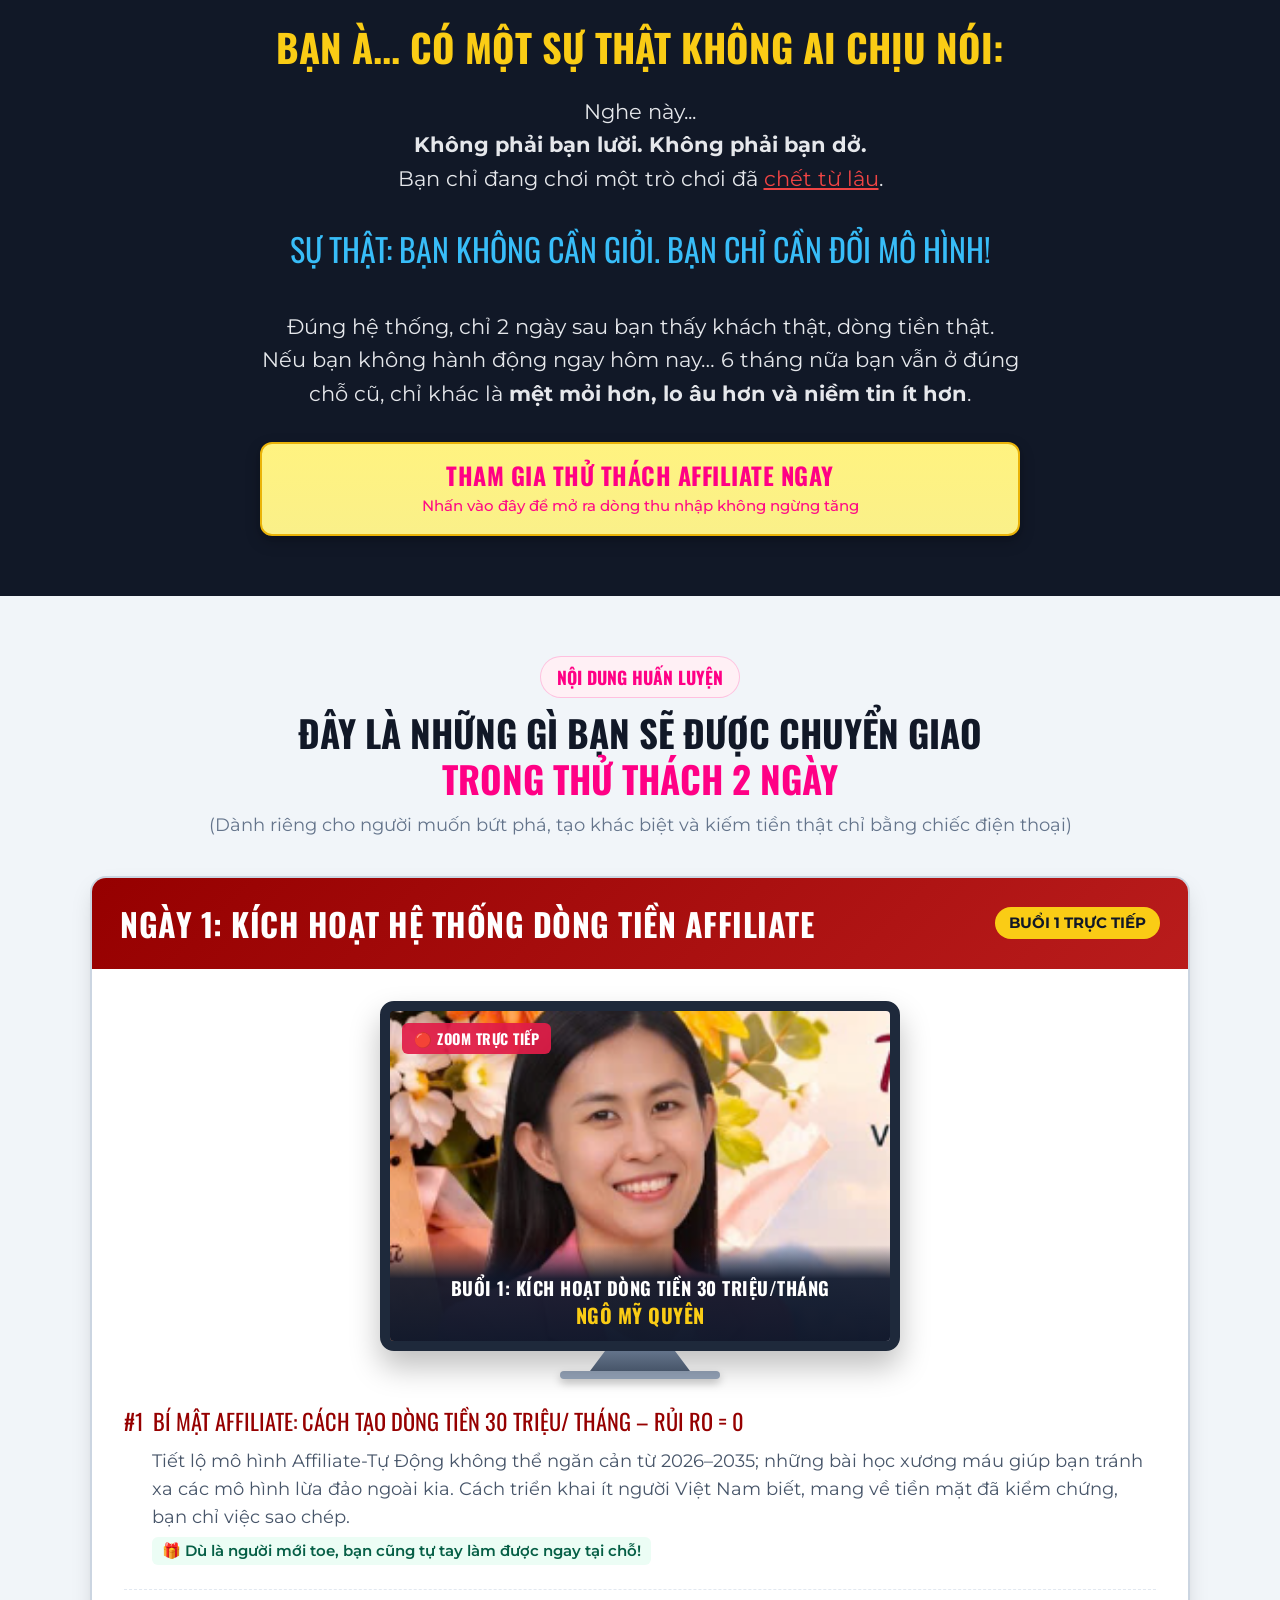
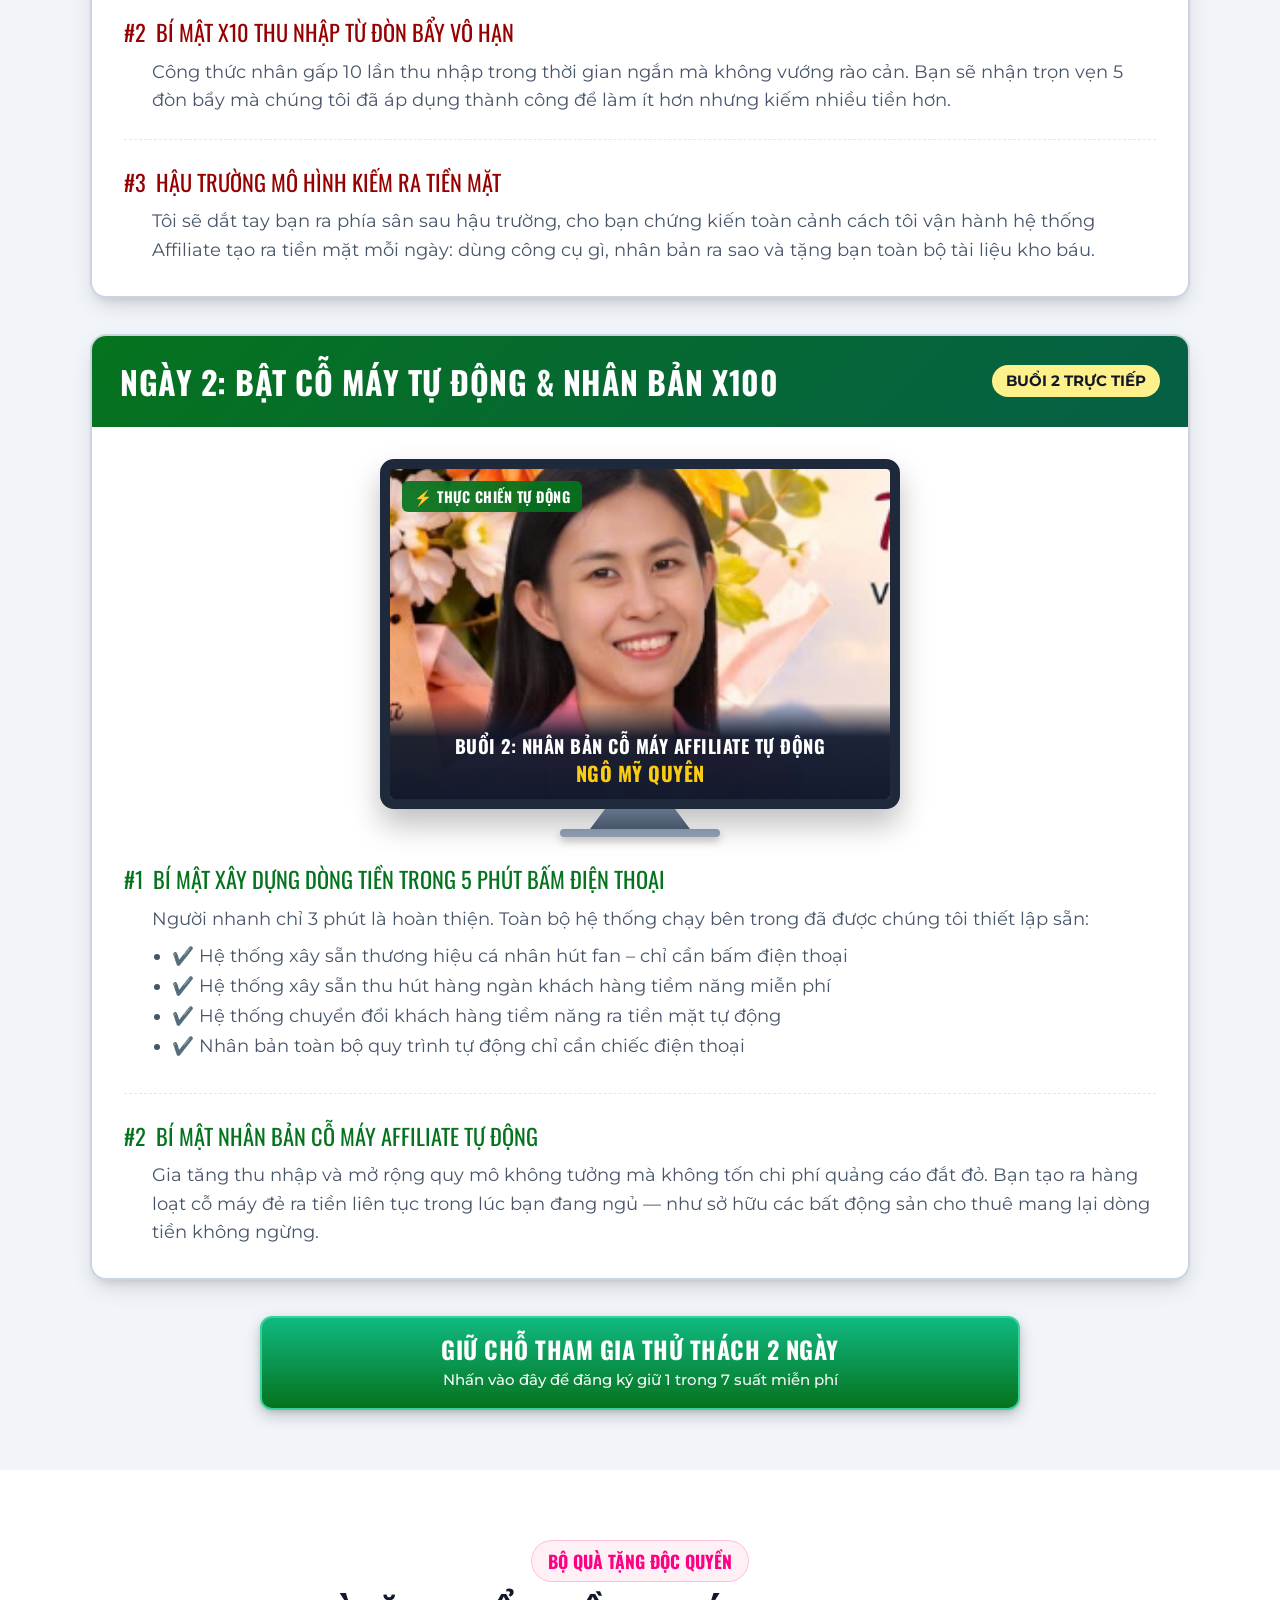
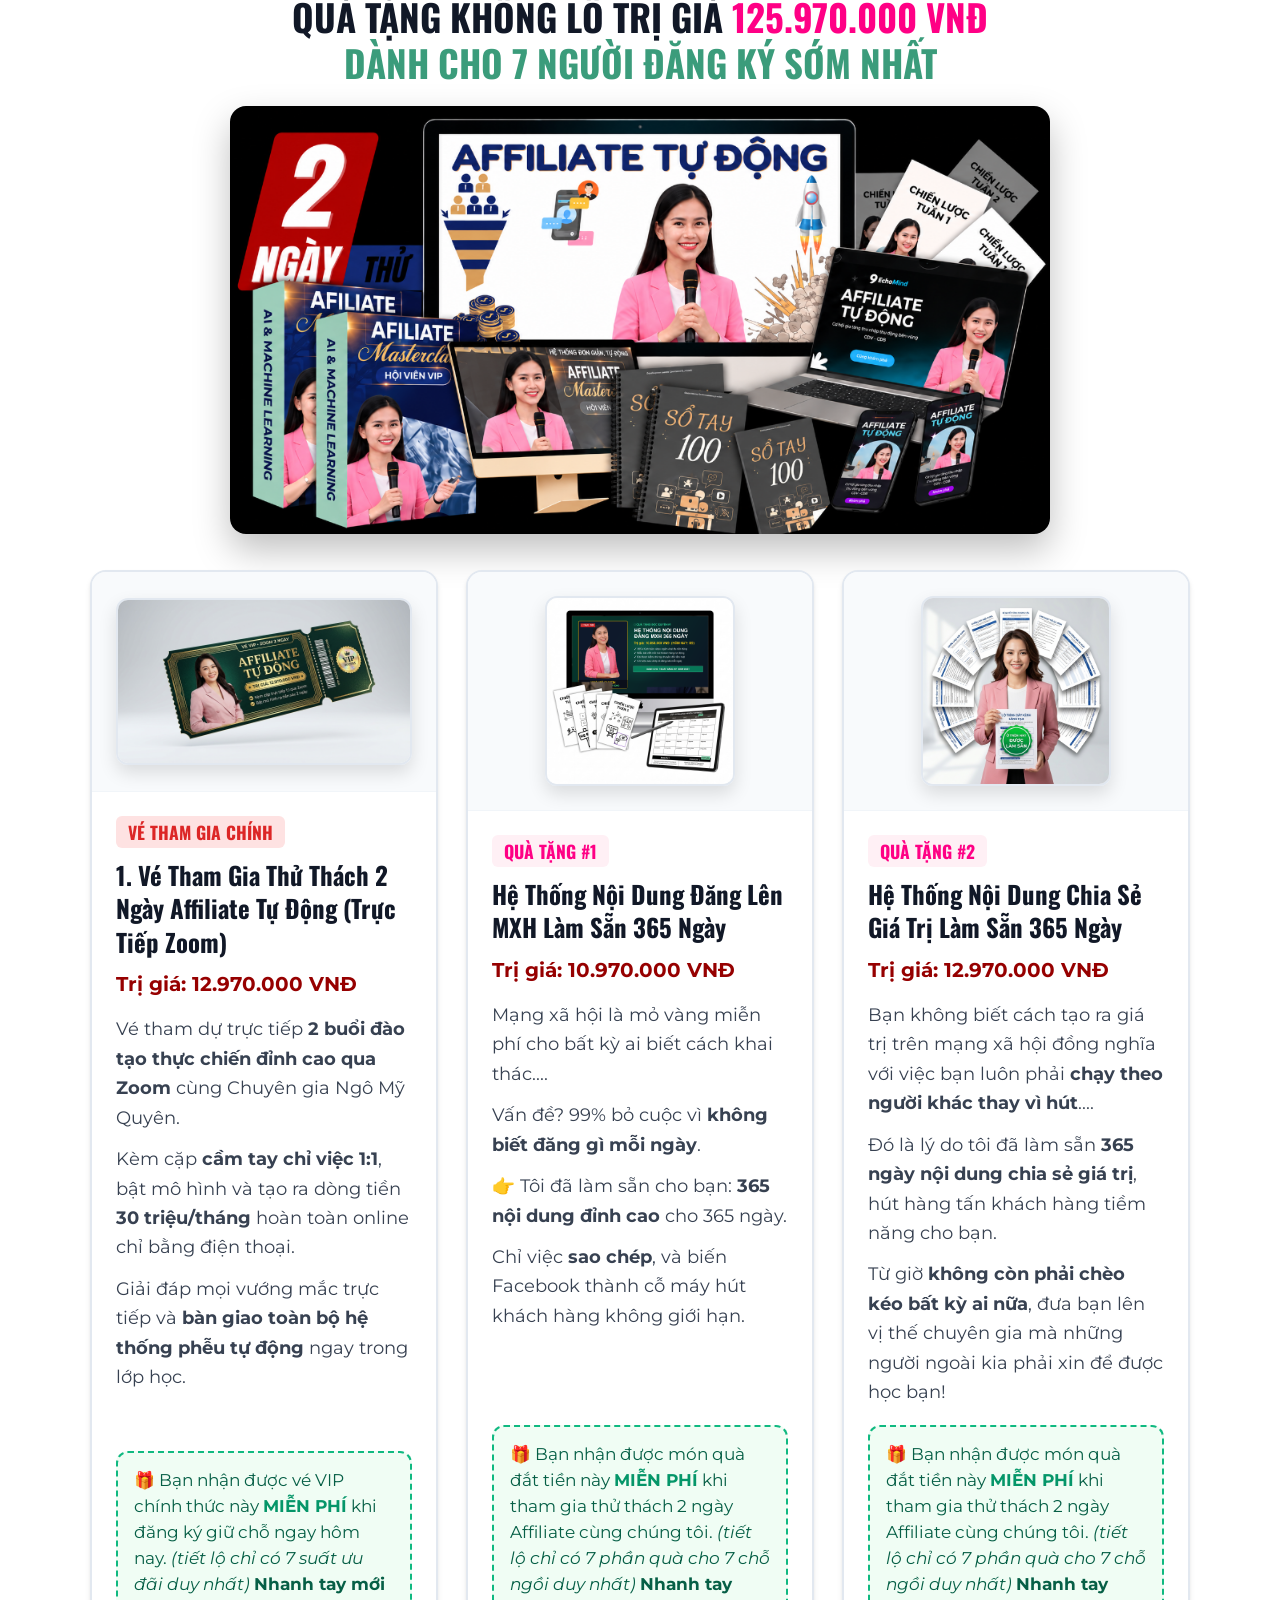
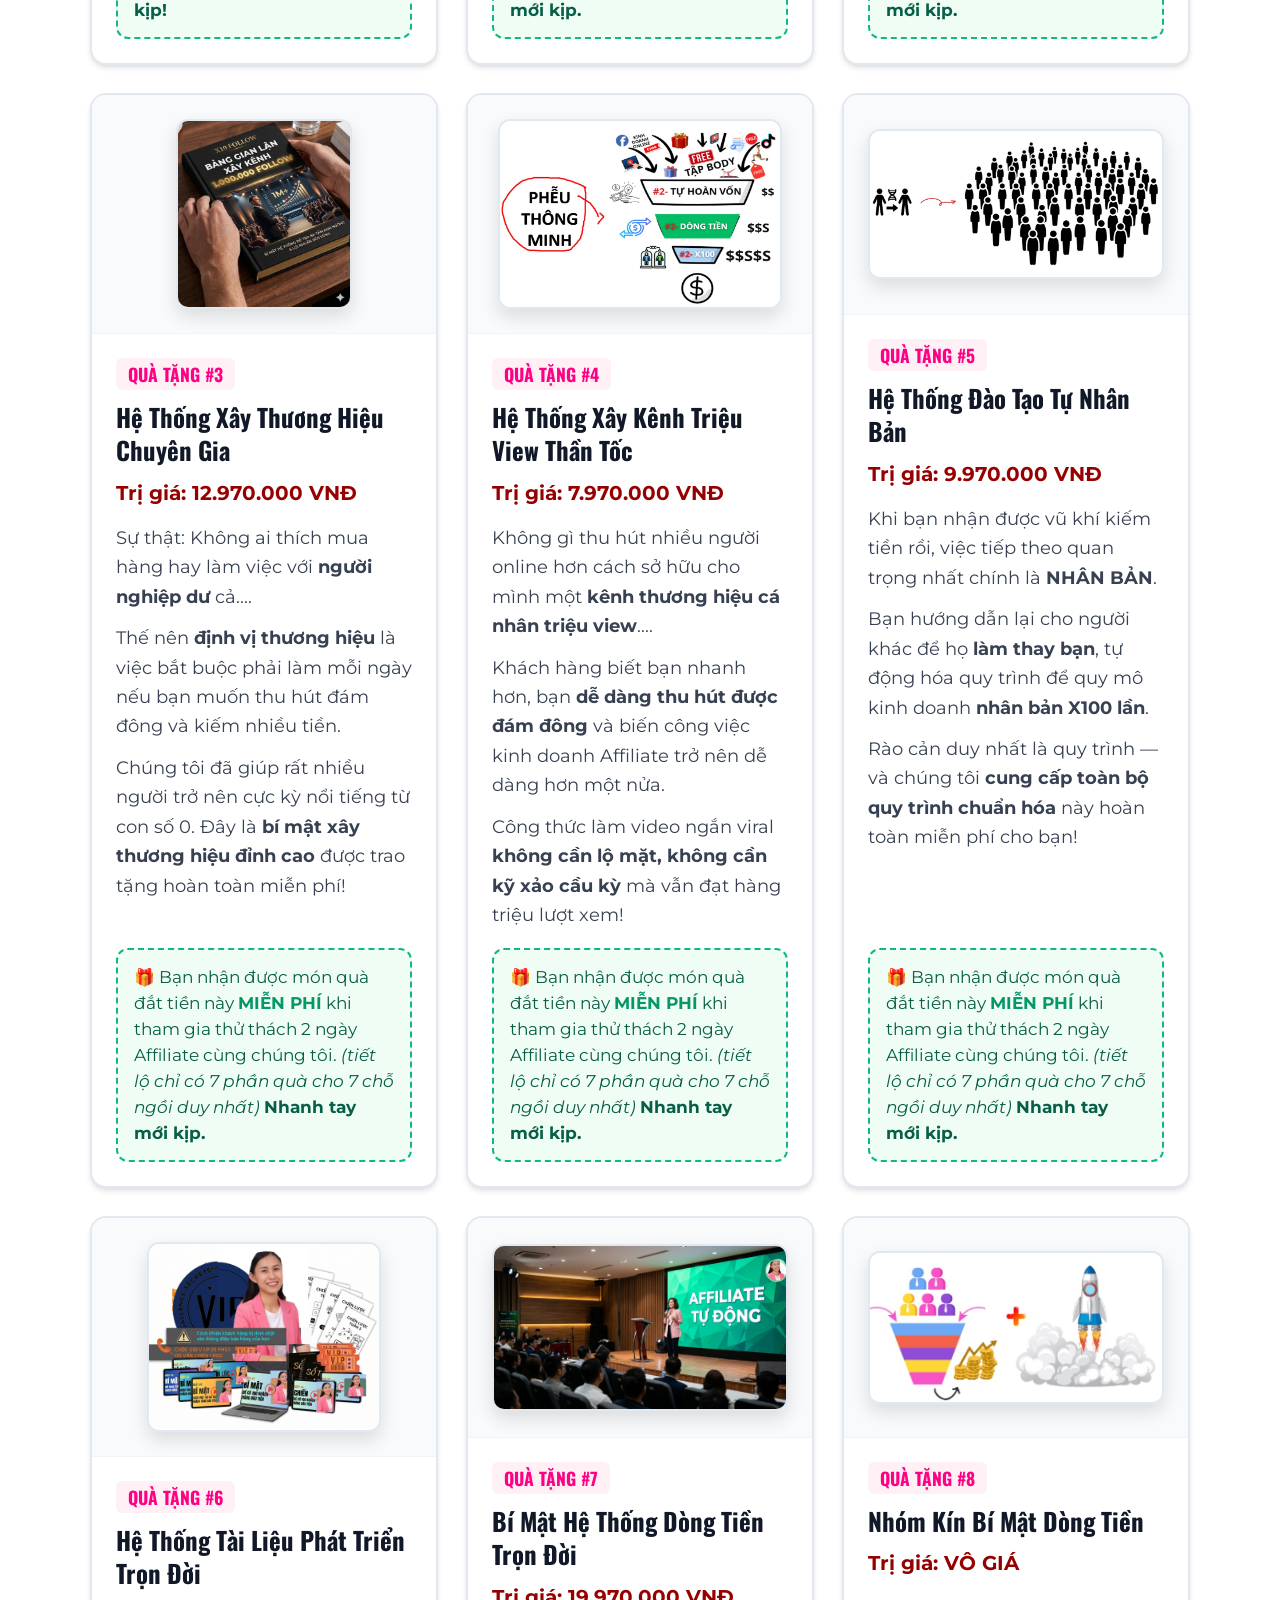
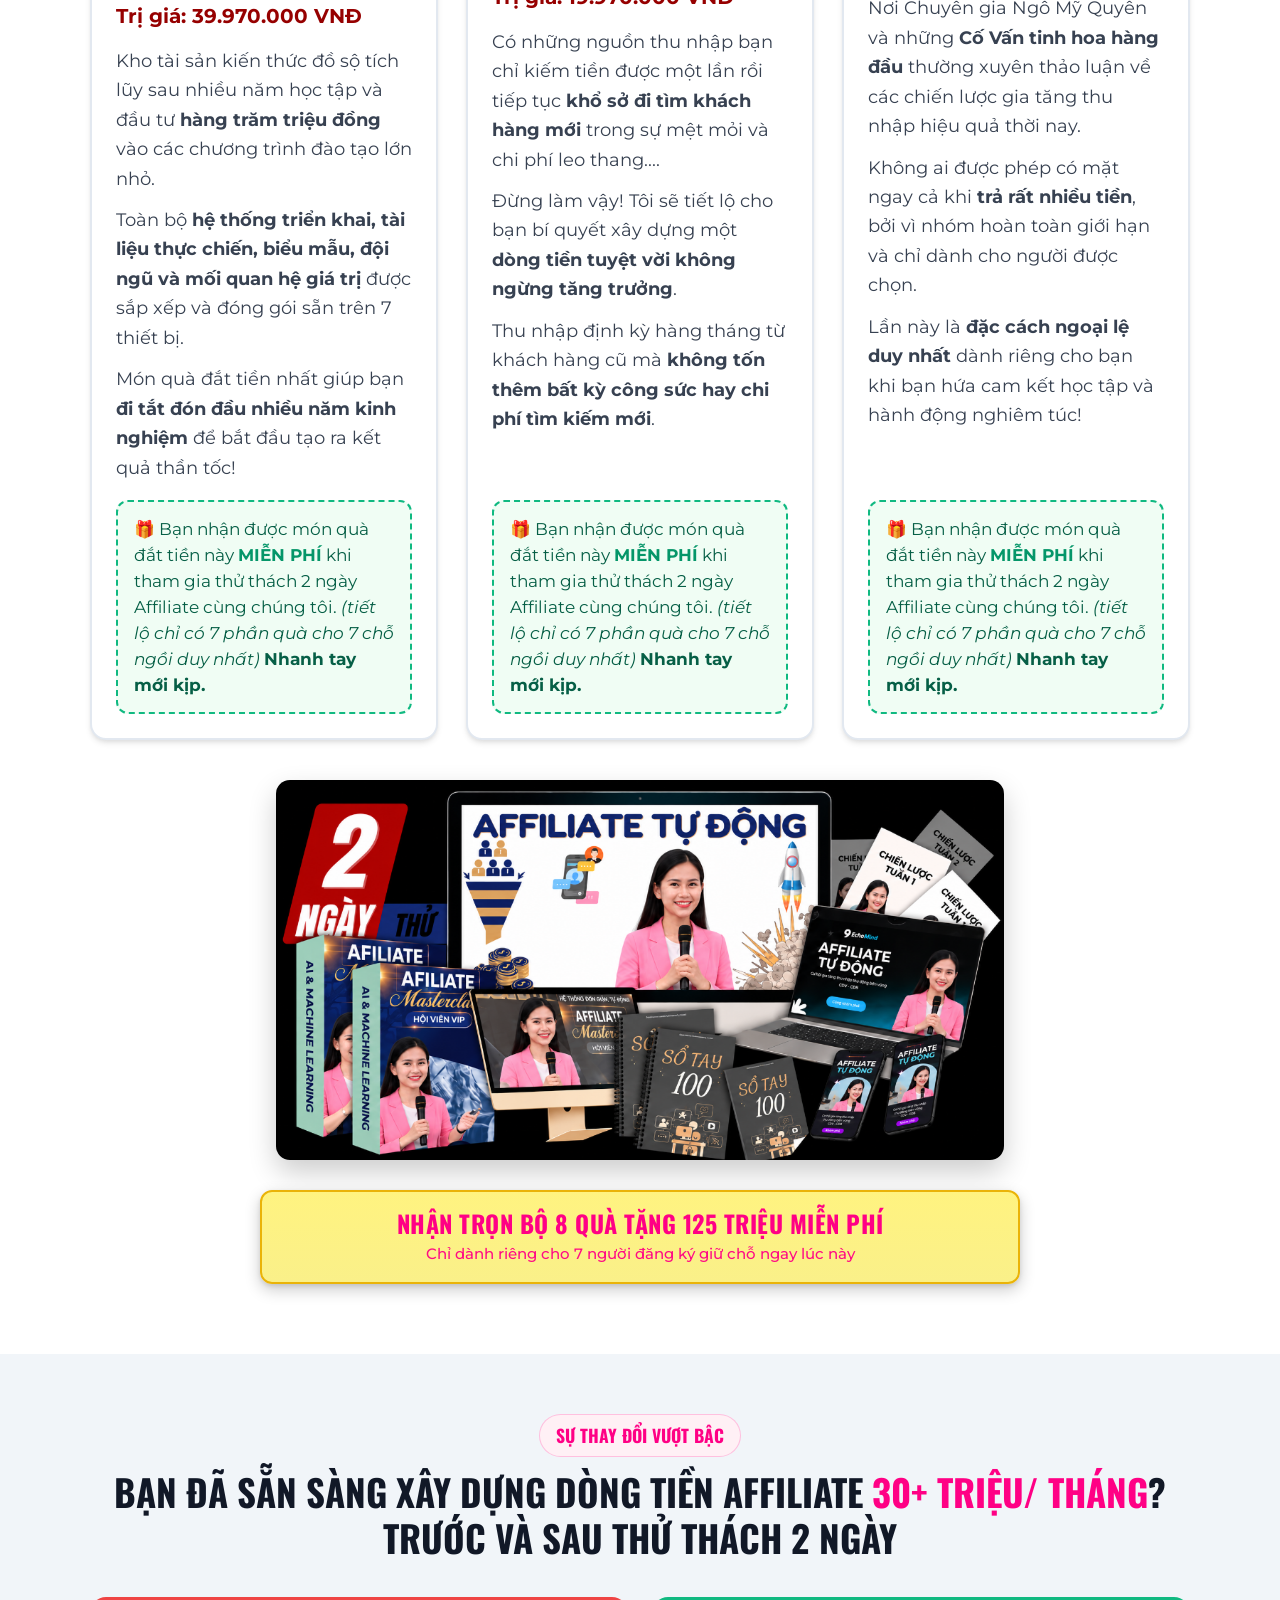
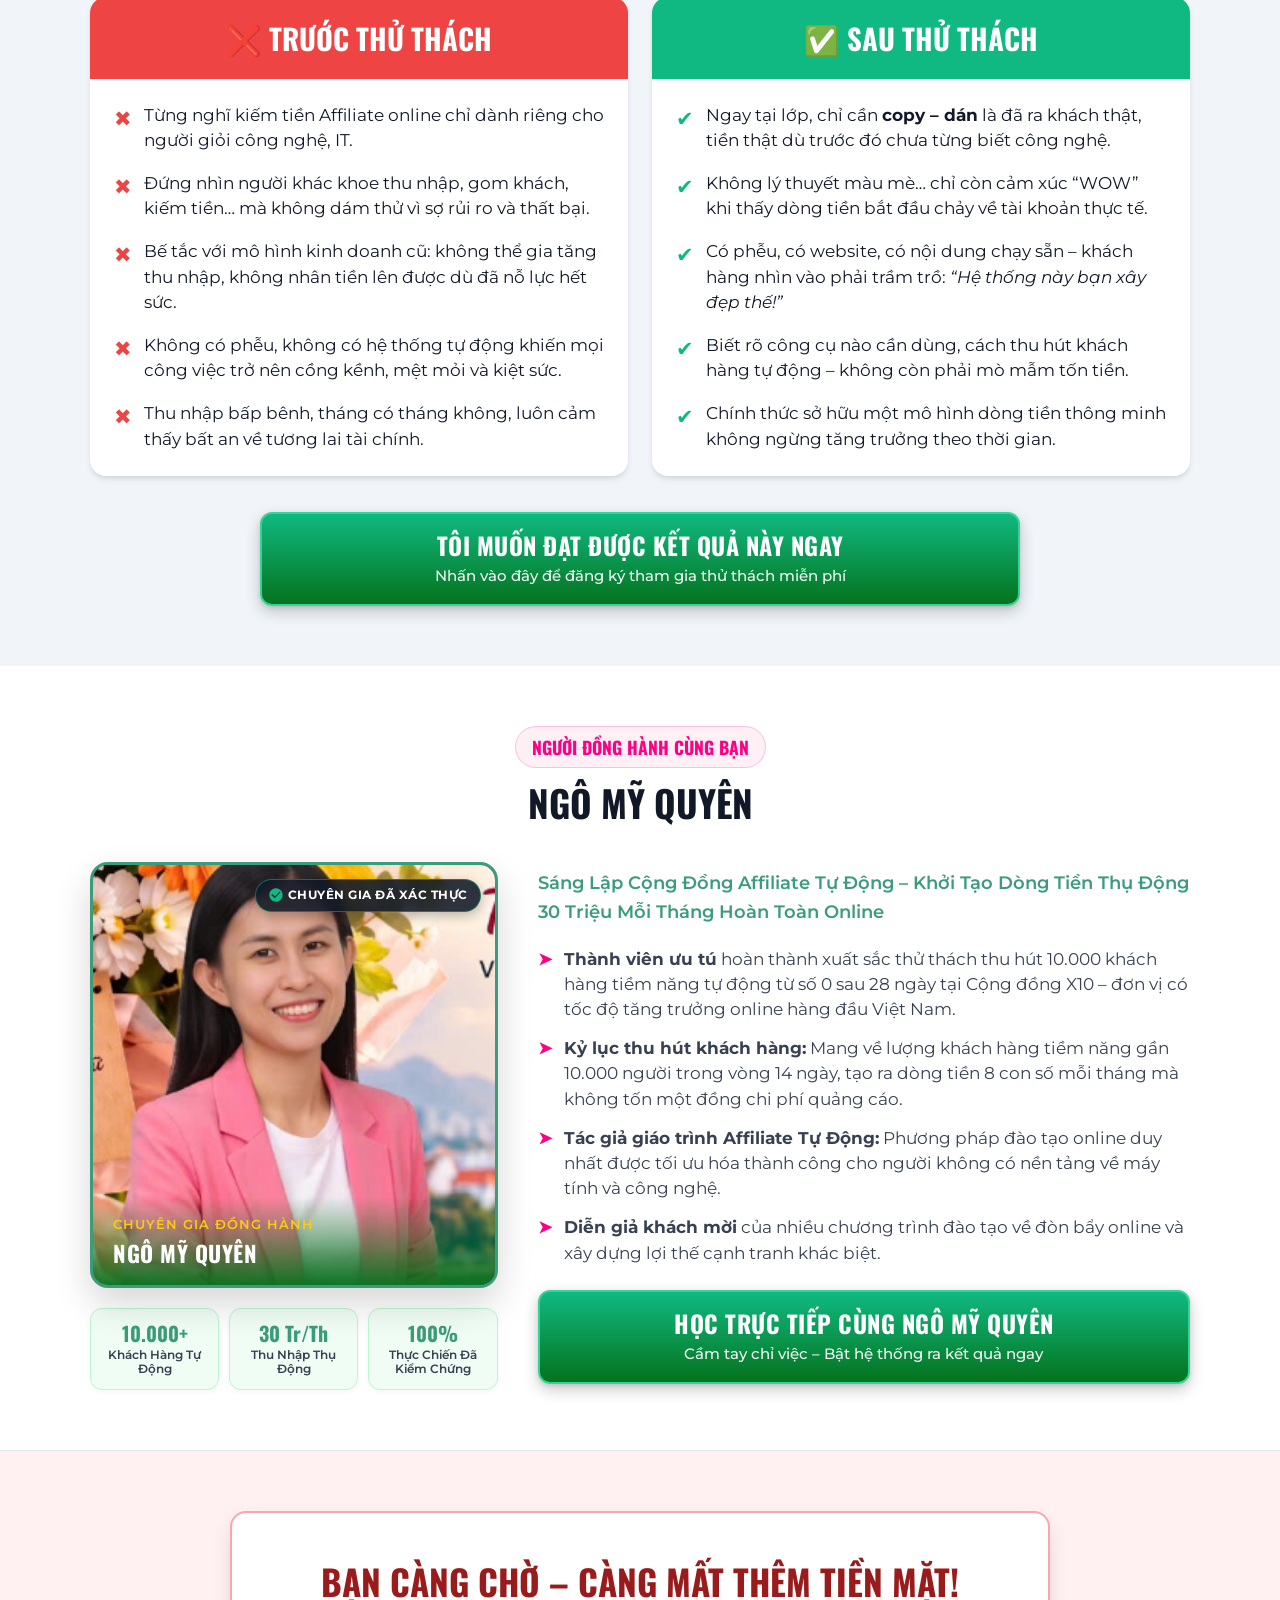
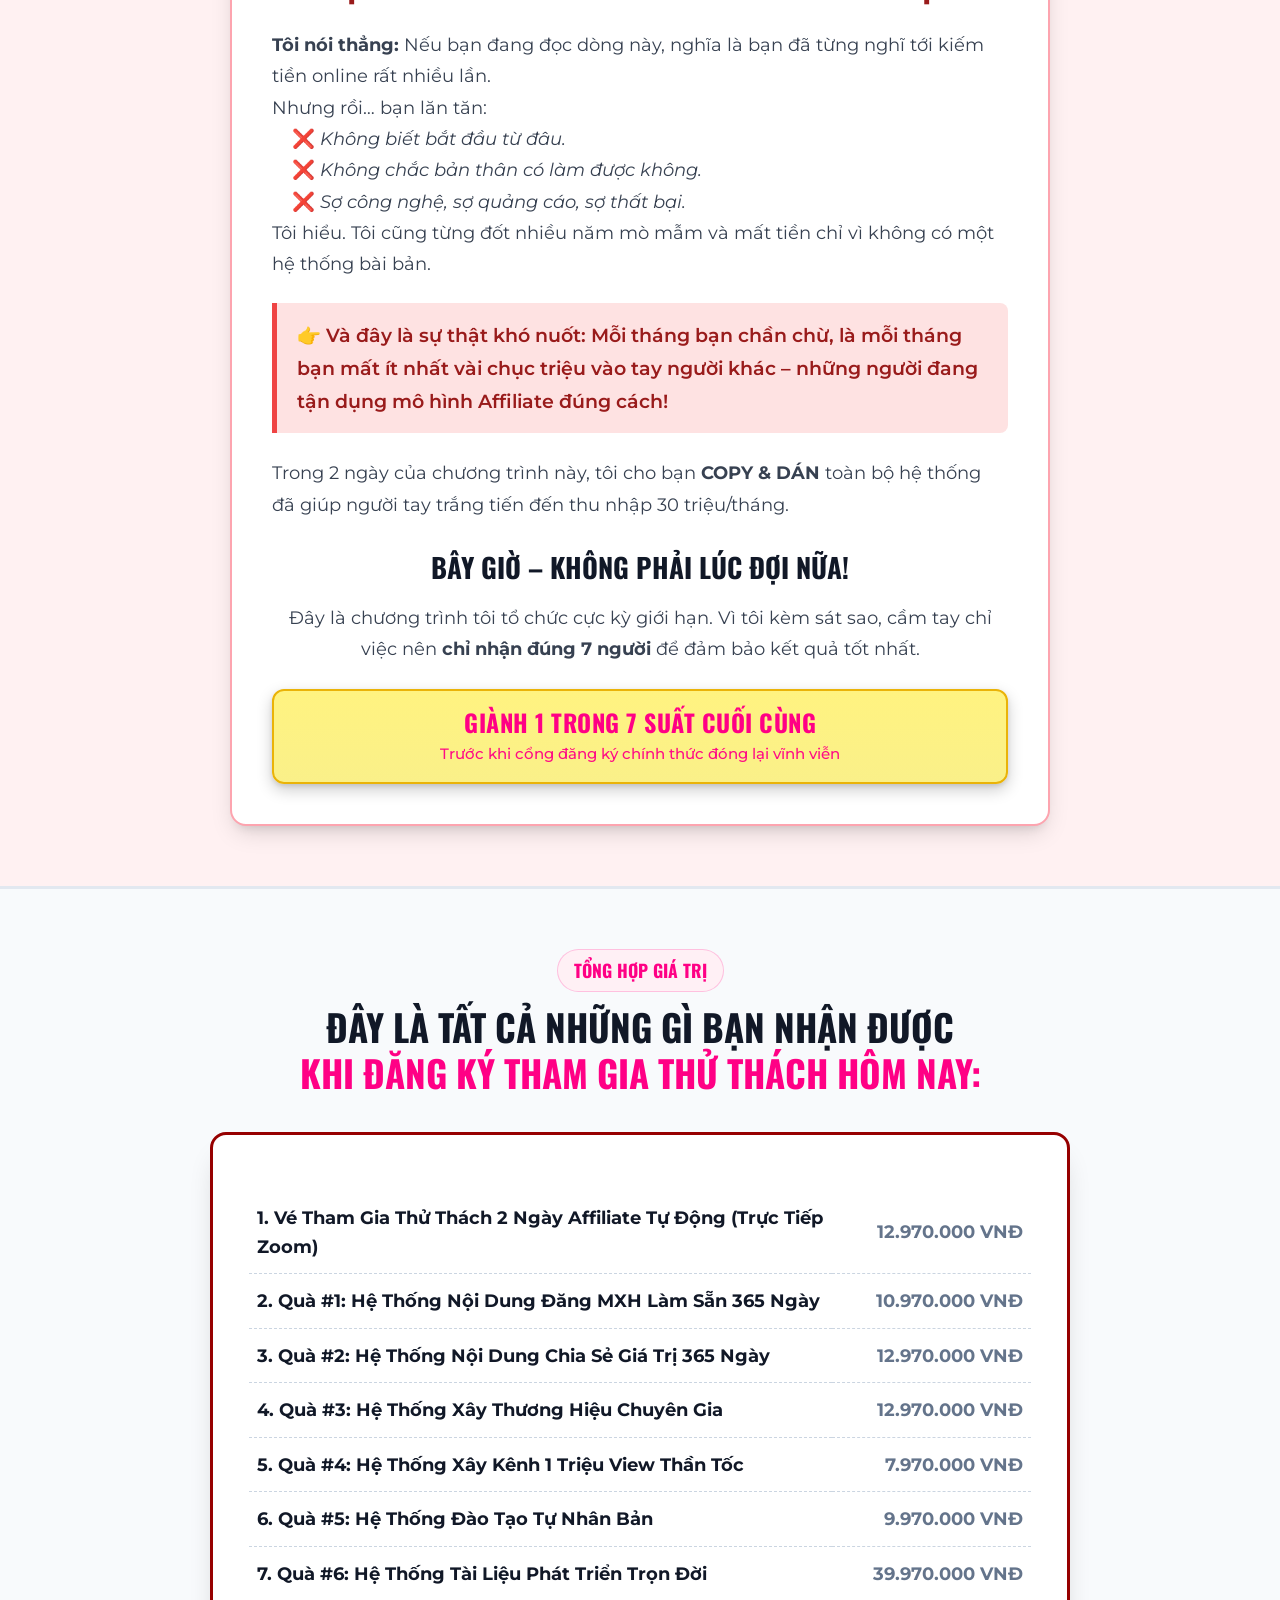
==== commit bcffec6b: "feat: complete 9-item value stack grid, align official prices, style highlight boxes, center pain po" ====
--- a/index.html
+++ b/index.html
@@ -43,7 +43,8 @@
       </div>
 
       <h1 class="hero-h1">
-        THỬ THÁCH 2 NGÀY - DÒNG TIỀN <span class="text-pink">30 TRIỆU/ THÁNG</span> TỪ AFFILIATE <br>
+        THỬ THÁCH 2 NGÀY - <br>
+        <span class="text-pink">DÒNG TIỀN 30 TRIỆU/ THÁNG TỪ AFFILIATE</span> <br>
         CHỈ CẦN BIẾT BẤM ĐIỆN THOẠI (<span class="text-green">MIỄN PHÍ</span>)
       </h1>
 
@@ -57,12 +58,8 @@
       </div>
 
       <!-- Video Presentation Box -->
-      <div class="video-caption">
-        👇 Bấm vào video bên dưới để khám phá bộ quà tặng 35.970.000 VNĐ:
-      </div>
-
       <div class="video-showcase trigger-modal" title="Bấm để xem video chi tiết và nhận vé">
-        <img src="assets/images/ngo-my-quyen.png" alt="Video Giới Thiệu Thử Thách Affiliate Ngô Mỹ Quyên" loading="lazy" style="height: 380px; width: 100%; object-fit: cover; object-position: center 10%;">
+        <img src="assets/images/bundle-affiliate-mockup.png" alt="Video Giới Thiệu Thử Thách Affiliate Ngô Mỹ Quyên" loading="lazy">
         <div class="video-play-overlay">
           <div class="video-play-icon"></div>
         </div>
@@ -414,44 +411,73 @@
           <span class="text-green">DÀNH CHO 7 NGƯỜI ĐĂNG KÝ SỚM NHẤT</span>
         </h2>
         <div style="max-width: 820px; margin: 20px auto 0;">
-          <img src="assets/images/bundle-affiliate-mockup.jpg" alt="Trọn bộ quà tặng 125 triệu đồng - Affiliate Tự Động cùng Ngô Mỹ Quyên" style="border-radius: 16px; margin: 0 auto; box-shadow: 0 16px 36px rgba(0,0,0,0.25); max-width: 100%; height: auto;">
+          <img src="assets/images/bundle-affiliate-mockup.png" alt="Trọn bộ quà tặng 125 triệu đồng - Affiliate Tự Động cùng Ngô Mỹ Quyên" style="border-radius: 16px; margin: 0 auto; box-shadow: 0 16px 36px rgba(0,0,0,0.25); max-width: 100%; height: auto;">
         </div>
       </div>
 
       <div class="bonus-grid">
-        <!-- BONUS 1 -->
+        <!-- ITEM 1: VÉ THAM GIA ZOOM CHÍNH -->
+        <div class="bonus-card">
+          <div class="bonus-card-img-wrap">
+            <img src="assets/images/ticket-zoom-mockup.png" alt="Vé Tham Gia Thử Thách 2 Ngày Affiliate Tự Động Trực Tiếp Zoom cùng Ngô Mỹ Quyên" loading="lazy">
+          </div>
+          <div class="bonus-card-body">
+            <span class="bonus-card-tag" style="background-color: #fee2e2; color: #dc2626;">VÉ THAM GIA CHÍNH</span>
+            <h3 class="bonus-card-title">1. Vé Tham Gia Thử Thách 2 Ngày Affiliate Tự Động (Trực Tiếp Zoom)</h3>
+            <div class="bonus-card-value">Trị giá: 12.970.000 VNĐ</div>
+            <div class="bonus-card-desc">
+              <p>Vé tham dự trực tiếp <strong>2 buổi đào tạo thực chiến đỉnh cao qua Zoom</strong> cùng Chuyên gia Ngô Mỹ Quyên.</p>
+              <p>Kèm cặp <strong>cầm tay chỉ việc 1:1</strong>, bật mô hình và tạo ra dòng tiền <strong>30 triệu/tháng</strong> hoàn toàn online chỉ bằng điện thoại.</p>
+              <p>Giải đáp mọi vướng mắc trực tiếp và <strong>bàn giao toàn bộ hệ thống phễu tự động</strong> ngay trong lớp học.</p>
+            </div>
+            <div class="bonus-highlight-box">
+              🎁 Bạn nhận được vé VIP chính thức này <strong><span style="color: #059669;">MIỄN PHÍ</span></strong> khi đăng ký giữ chỗ ngay hôm nay. <em>(tiết lộ chỉ có 7 suất ưu đãi duy nhất)</em> <strong>Nhanh tay mới kịp!</strong>
+            </div>
+          </div>
+        </div>
+
+        <!-- ITEM 2: QUÀ TẶNG #1 -->
         <div class="bonus-card">
           <div class="bonus-card-img-wrap">
             <img src="assets/images/bonus1-mockup.png" alt="Quà tặng 1: Hệ thống nội dung đăng MXH làm sẵn 365 ngày cùng Ngô Mỹ Quyên" loading="lazy">
           </div>
           <div class="bonus-card-body">
             <span class="bonus-card-tag">QUÀ TẶNG #1</span>
-            <h3 class="bonus-card-title">Hệ Thống Nội Dung Đăng MXH Làm Sẵn 365 Ngày</h3>
-            <div class="bonus-card-value">Trị giá: 10.868.000 VNĐ</div>
-            <p class="bonus-card-desc">
-              Mạng xã hội là mỏ vàng miễn phí nhưng 99% bỏ cuộc vì không biết đăng gì mỗi ngày. Tôi đã soạn sẵn 365 bài viết đỉnh cao, bạn chỉ việc sao chép và biến Facebook thành cỗ máy hút khách hàng!
-            </p>
-            <div class="bonus-free-badge">HÔM NAY: MIỄN PHÍ</div>
-          </div>
-        </div>
-
-        <!-- BONUS 2 -->
+            <h3 class="bonus-card-title">Hệ Thống Nội Dung Đăng Lên MXH Làm Sẵn 365 Ngày</h3>
+            <div class="bonus-card-value">Trị giá: 10.970.000 VNĐ</div>
+            <div class="bonus-card-desc">
+              <p>Mạng xã hội là mỏ vàng miễn phí cho bất kỳ ai biết cách khai thác....</p>
+              <p>Vấn đề? 99% bỏ cuộc vì <strong>không biết đăng gì mỗi ngày</strong>.</p>
+              <p>👉 Tôi đã làm sẵn cho bạn: <strong>365 nội dung đỉnh cao</strong> cho 365 ngày.</p>
+              <p>Chỉ việc <strong>sao chép</strong>, và biến Facebook thành cỗ máy hút khách hàng không giới hạn.</p>
+            </div>
+            <div class="bonus-highlight-box">
+              🎁 Bạn nhận được món quà đắt tiền này <strong><span style="color: #059669;">MIỄN PHÍ</span></strong> khi tham gia thử thách 2 ngày Affiliate cùng chúng tôi. <em>(tiết lộ chỉ có 7 phần quà cho 7 chỗ ngồi duy nhất)</em> <strong>Nhanh tay mới kịp.</strong>
+            </div>
+          </div>
+        </div>
+
+        <!-- ITEM 3: QUÀ TẶNG #2 -->
         <div class="bonus-card">
           <div class="bonus-card-img-wrap">
-            <img src="assets/images/bonus2-mockup.png" alt="Quà tặng 2: Hệ thống nội dung chia sẻ giá trị 365 ngày cùng Ngô Mỹ Quyên" loading="lazy">
+            <img src="assets/images/bonus2-mockup.png" alt="Quà tặng 2: Hệ thống nội dung chia sẻ giá trị làm sẵn 365 ngày cùng Ngô Mỹ Quyên" loading="lazy">
           </div>
           <div class="bonus-card-body">
             <span class="bonus-card-tag">QUÀ TẶNG #2</span>
-            <h3 class="bonus-card-title">Hệ Thống Nội Dung Chia Sẻ Giá Trị 365 Ngày</h3>
-            <div class="bonus-card-value">Trị giá: 12.868.000 VNĐ</div>
-            <p class="bonus-card-desc">
-              Bộ nội dung trao giá trị giúp bạn thu hút khách hàng tự động tìm đến, không cần chèo kéo, nâng tầm bạn lên vị thế chuyên gia đáng tin cậy.
-            </p>
-            <div class="bonus-free-badge">HÔM NAY: MIỄN PHÍ</div>
-          </div>
-        </div>
-
-        <!-- BONUS 3 -->
+            <h3 class="bonus-card-title">Hệ Thống Nội Dung Chia Sẻ Giá Trị Làm Sẵn 365 Ngày</h3>
+            <div class="bonus-card-value">Trị giá: 12.970.000 VNĐ</div>
+            <div class="bonus-card-desc">
+              <p>Bạn không biết cách tạo ra giá trị trên mạng xã hội đồng nghĩa với việc bạn luôn phải <strong>chạy theo người khác thay vì hút</strong>....</p>
+              <p>Đó là lý do tôi đã làm sẵn <strong>365 ngày nội dung chia sẻ giá trị</strong>, hút hàng tấn khách hàng tiềm năng cho bạn.</p>
+              <p>Từ giờ <strong>không còn phải chèo kéo bất kỳ ai nữa</strong>, đưa bạn lên vị thế chuyên gia mà những người ngoài kia phải xin để được học bạn!</p>
+            </div>
+            <div class="bonus-highlight-box">
+              🎁 Bạn nhận được món quà đắt tiền này <strong><span style="color: #059669;">MIỄN PHÍ</span></strong> khi tham gia thử thách 2 ngày Affiliate cùng chúng tôi. <em>(tiết lộ chỉ có 7 phần quà cho 7 chỗ ngồi duy nhất)</em> <strong>Nhanh tay mới kịp.</strong>
+            </div>
+          </div>
+        </div>
+
+        <!-- ITEM 4: QUÀ TẶNG #3 -->
         <div class="bonus-card">
           <div class="bonus-card-img-wrap">
             <img src="assets/images/bonus3-mockup.png" alt="Quà tặng 3: Hệ thống xây thương hiệu chuyên gia cùng Ngô Mỹ Quyên" loading="lazy">
@@ -459,63 +485,79 @@
           <div class="bonus-card-body">
             <span class="bonus-card-tag">QUÀ TẶNG #3</span>
             <h3 class="bonus-card-title">Hệ Thống Xây Thương Hiệu Chuyên Gia</h3>
-            <div class="bonus-card-value">Trị giá: 12.868.000 VNĐ</div>
-            <p class="bonus-card-desc">
-              Bí mật định vị bản thân từ con số 0 trở nên nổi tiếng trong ngách của bạn. Giúp bạn thu hút đám đông và tạo dựng uy tín bán hàng dễ dàng.
-            </p>
-            <div class="bonus-free-badge">HÔM NAY: MIỄN PHÍ</div>
-          </div>
-        </div>
-
-        <!-- BONUS 4 -->
+            <div class="bonus-card-value">Trị giá: 12.970.000 VNĐ</div>
+            <div class="bonus-card-desc">
+              <p>Sự thật: Không ai thích mua hàng hay làm việc với <strong>người nghiệp dư</strong> cả....</p>
+              <p>Thế nên <strong>định vị thương hiệu</strong> là việc bắt buộc phải làm mỗi ngày nếu bạn muốn thu hút đám đông và kiếm nhiều tiền.</p>
+              <p>Chúng tôi đã giúp rất nhiều người trở nên cực kỳ nổi tiếng từ con số 0. Đây là <strong>bí mật xây thương hiệu đỉnh cao</strong> được trao tặng hoàn toàn miễn phí!</p>
+            </div>
+            <div class="bonus-highlight-box">
+              🎁 Bạn nhận được món quà đắt tiền này <strong><span style="color: #059669;">MIỄN PHÍ</span></strong> khi tham gia thử thách 2 ngày Affiliate cùng chúng tôi. <em>(tiết lộ chỉ có 7 phần quà cho 7 chỗ ngồi duy nhất)</em> <strong>Nhanh tay mới kịp.</strong>
+            </div>
+          </div>
+        </div>
+
+        <!-- ITEM 5: QUÀ TẶNG #4 -->
         <div class="bonus-card">
           <div class="bonus-card-img-wrap">
-            <img src="assets/images/bonus4-mockup.png" alt="Quà tặng 4: Hệ thống tài liệu phát triển trọn đời cùng Ngô Mỹ Quyên" loading="lazy">
+            <img src="assets/images/bonus5-mockup.jpg" alt="Quà tặng 4: Hệ thống xây kênh triệu view thần tốc cùng Ngô Mỹ Quyên" loading="lazy">
           </div>
           <div class="bonus-card-body">
             <span class="bonus-card-tag">QUÀ TẶNG #4</span>
-            <h3 class="bonus-card-title">Hệ Thống Tài Liệu Phát Triển Trọn Đời</h3>
-            <div class="bonus-card-value">Trị giá: 19.868.000 VNĐ</div>
-            <p class="bonus-card-desc">
-              Tổng hợp toàn bộ kiến thức, quy trình, biểu mẫu và mối quan hệ giá trị sau nhiều năm học tập từ các chuyên gia hàng đầu được đóng gói sẵn cho bạn.
-            </p>
-            <div class="bonus-free-badge">HÔM NAY: MIỄN PHÍ</div>
-          </div>
-        </div>
-
-        <!-- BONUS 5 -->
+            <h3 class="bonus-card-title">Hệ Thống Xây Kênh Triệu View Thần Tốc</h3>
+            <div class="bonus-card-value">Trị giá: 7.970.000 VNĐ</div>
+            <div class="bonus-card-desc">
+              <p>Không gì thu hút nhiều người online hơn cách sở hữu cho mình một <strong>kênh thương hiệu cá nhân triệu view</strong>....</p>
+              <p>Khách hàng biết bạn nhanh hơn, bạn <strong>dễ dàng thu hút được đám đông</strong> và biến công việc kinh doanh Affiliate trở nên dễ dàng hơn một nửa.</p>
+              <p>Công thức làm video ngắn viral <strong>không cần lộ mặt, không cần kỹ xảo cầu kỳ</strong> mà vẫn đạt hàng triệu lượt xem!</p>
+            </div>
+            <div class="bonus-highlight-box">
+              🎁 Bạn nhận được món quà đắt tiền này <strong><span style="color: #059669;">MIỄN PHÍ</span></strong> khi tham gia thử thách 2 ngày Affiliate cùng chúng tôi. <em>(tiết lộ chỉ có 7 phần quà cho 7 chỗ ngồi duy nhất)</em> <strong>Nhanh tay mới kịp.</strong>
+            </div>
+          </div>
+        </div>
+
+        <!-- ITEM 6: QUÀ TẶNG #5 -->
         <div class="bonus-card">
           <div class="bonus-card-img-wrap">
-            <img src="assets/images/bonus5-mockup.jpg" alt="Quà tặng 5: Hệ thống xây kênh 1.000.000 view thần tốc cùng Ngô Mỹ Quyên" loading="lazy">
+            <img src="assets/images/bonus6-mockup.jpg" alt="Quà tặng 5: Hệ thống đào tạo tự nhân bản cùng Ngô Mỹ Quyên" loading="lazy">
           </div>
           <div class="bonus-card-body">
             <span class="bonus-card-tag">QUÀ TẶNG #5</span>
-            <h3 class="bonus-card-title">Hệ Thống Xây Kênh 1.000.000 View Thần Tốc</h3>
-            <div class="bonus-card-value">Trị giá: 9.868.000 VNĐ</div>
-            <p class="bonus-card-desc">
-              Công thức tạo video ngắn viral thu hút hàng triệu lượt xem trên TikTok, Reels và Shorts mà không cần lộ mặt hay kỹ xảo dựng video cầu kỳ.
-            </p>
-            <div class="bonus-free-badge">HÔM NAY: MIỄN PHÍ</div>
-          </div>
-        </div>
-
-        <!-- BONUS 6 -->
+            <h3 class="bonus-card-title">Hệ Thống Đào Tạo Tự Nhân Bản</h3>
+            <div class="bonus-card-value">Trị giá: 9.970.000 VNĐ</div>
+            <div class="bonus-card-desc">
+              <p>Khi bạn nhận được vũ khí kiếm tiền rồi, việc tiếp theo quan trọng nhất chính là <strong>NHÂN BẢN</strong>.</p>
+              <p>Bạn hướng dẫn lại cho người khác để họ <strong>làm thay bạn</strong>, tự động hóa quy trình để quy mô kinh doanh <strong>nhân bản X100 lần</strong>.</p>
+              <p>Rào cản duy nhất là quy trình — và chúng tôi <strong>cung cấp toàn bộ quy trình chuẩn hóa</strong> này hoàn toàn miễn phí cho bạn!</p>
+            </div>
+            <div class="bonus-highlight-box">
+              🎁 Bạn nhận được món quà đắt tiền này <strong><span style="color: #059669;">MIỄN PHÍ</span></strong> khi tham gia thử thách 2 ngày Affiliate cùng chúng tôi. <em>(tiết lộ chỉ có 7 phần quà cho 7 chỗ ngồi duy nhất)</em> <strong>Nhanh tay mới kịp.</strong>
+            </div>
+          </div>
+        </div>
+
+        <!-- ITEM 7: QUÀ TẶNG #6 -->
         <div class="bonus-card">
           <div class="bonus-card-img-wrap">
-            <img src="assets/images/bonus6-mockup.jpg" alt="Quà tặng 6: Hệ thống đào tạo tự nhân bản cùng Ngô Mỹ Quyên" loading="lazy">
+            <img src="assets/images/bonus4-mockup.png" alt="Quà tặng 6: Hệ thống tài liệu phát triển trọn đời cùng Ngô Mỹ Quyên" loading="lazy">
           </div>
           <div class="bonus-card-body">
             <span class="bonus-card-tag">QUÀ TẶNG #6</span>
-            <h3 class="bonus-card-title">Hệ Thống Đào Tạo Tự Nhân Bản</h3>
-            <div class="bonus-card-value">Trị giá: 9.868.000 VNĐ</div>
-            <p class="bonus-card-desc">
-              Quy trình chuẩn hóa giúp bạn hướng dẫn đội nhóm làm thay bạn, tự động hóa quy trình để quy mô kinh doanh nhân bản X100 lần.
-            </p>
-            <div class="bonus-free-badge">HÔM NAY: MIỄN PHÍ</div>
-          </div>
-        </div>
-
-        <!-- BONUS 7 -->
+            <h3 class="bonus-card-title">Hệ Thống Tài Liệu Phát Triển Trọn Đời</h3>
+            <div class="bonus-card-value">Trị giá: 39.970.000 VNĐ</div>
+            <div class="bonus-card-desc">
+              <p>Kho tài sản kiến thức đồ sộ tích lũy sau nhiều năm học tập và đầu tư <strong>hàng trăm triệu đồng</strong> vào các chương trình đào tạo lớn nhỏ.</p>
+              <p>Toàn bộ <strong>hệ thống triển khai, tài liệu thực chiến, biểu mẫu, đội ngũ và mối quan hệ giá trị</strong> được sắp xếp và đóng gói sẵn trên 7 thiết bị.</p>
+              <p>Món quà đắt tiền nhất giúp bạn <strong>đi tắt đón đầu nhiều năm kinh nghiệm</strong> để bắt đầu tạo ra kết quả thần tốc!</p>
+            </div>
+            <div class="bonus-highlight-box">
+              🎁 Bạn nhận được món quà đắt tiền này <strong><span style="color: #059669;">MIỄN PHÍ</span></strong> khi tham gia thử thách 2 ngày Affiliate cùng chúng tôi. <em>(tiết lộ chỉ có 7 phần quà cho 7 chỗ ngồi duy nhất)</em> <strong>Nhanh tay mới kịp.</strong>
+            </div>
+          </div>
+        </div>
+
+        <!-- ITEM 8: QUÀ TẶNG #7 -->
         <div class="bonus-card">
           <div class="bonus-card-img-wrap">
             <img src="assets/images/bonus7-mockup.png" alt="Quà tặng 7: Bí mật hệ thống dòng tiền trọn đời cùng Ngô Mỹ Quyên" loading="lazy">
@@ -523,15 +565,19 @@
           <div class="bonus-card-body">
             <span class="bonus-card-tag">QUÀ TẶNG #7</span>
             <h3 class="bonus-card-title">Bí Mật Hệ Thống Dòng Tiền Trọn Đời</h3>
-            <div class="bonus-card-value">Trị giá: 19.868.000 VNĐ</div>
-            <p class="bonus-card-desc">
-              Cách xây dựng nguồn thu nhập định kỳ hàng tháng từ khách hàng cũ mà không tốn thêm chi phí tìm kiếm mới. Đây là bí quyết dòng tiền vững bền!
-            </p>
-            <div class="bonus-free-badge">HÔM NAY: MIỄN PHÍ</div>
-          </div>
-        </div>
-
-        <!-- BONUS 8 -->
+            <div class="bonus-card-value">Trị giá: 19.970.000 VNĐ</div>
+            <div class="bonus-card-desc">
+              <p>Có những nguồn thu nhập bạn chỉ kiếm tiền được một lần rồi tiếp tục <strong>khổ sở đi tìm khách hàng mới</strong> trong sự mệt mỏi và chi phí leo thang....</p>
+              <p>Đừng làm vậy! Tôi sẽ tiết lộ cho bạn bí quyết xây dựng một <strong>dòng tiền tuyệt vời không ngừng tăng trưởng</strong>.</p>
+              <p>Thu nhập định kỳ hàng tháng từ khách hàng cũ mà <strong>không tốn thêm bất kỳ công sức hay chi phí tìm kiếm mới</strong>.</p>
+            </div>
+            <div class="bonus-highlight-box">
+              🎁 Bạn nhận được món quà đắt tiền này <strong><span style="color: #059669;">MIỄN PHÍ</span></strong> khi tham gia thử thách 2 ngày Affiliate cùng chúng tôi. <em>(tiết lộ chỉ có 7 phần quà cho 7 chỗ ngồi duy nhất)</em> <strong>Nhanh tay mới kịp.</strong>
+            </div>
+          </div>
+        </div>
+
+        <!-- ITEM 9: QUÀ TẶNG #8 -->
         <div class="bonus-card">
           <div class="bonus-card-img-wrap">
             <img src="assets/images/bonus8-mockup.jpg" alt="Quà tặng 8: Nhóm kín bí mật dòng tiền cùng Ngô Mỹ Quyên" loading="lazy">
@@ -540,17 +586,21 @@
             <span class="bonus-card-tag">QUÀ TẶNG #8</span>
             <h3 class="bonus-card-title">Nhóm Kín Bí Mật Dòng Tiền</h3>
             <div class="bonus-card-value">Trị giá: VÔ GIÁ</div>
-            <p class="bonus-card-desc">
-              Quyền tham gia cộng đồng tinh hoa cùng các cố vấn hàng đầu cập nhật các chiến lược kiếm tiền mới nhất. Bình thường không nhận người dù trả tiền!
-            </p>
-            <div class="bonus-free-badge">HÔM NAY: ĐẶC CÁCH MIỄN PHÍ</div>
+            <div class="bonus-card-desc">
+              <p>Nơi Chuyên gia Ngô Mỹ Quyên và những <strong>Cố Vấn tinh hoa hàng đầu</strong> thường xuyên thảo luận về các chiến lược gia tăng thu nhập hiệu quả thời nay.</p>
+              <p>Không ai được phép có mặt ngay cả khi <strong>trả rất nhiều tiền</strong>, bởi vì nhóm hoàn toàn giới hạn và chỉ dành cho người được chọn.</p>
+              <p>Lần này là <strong>đặc cách ngoại lệ duy nhất</strong> dành riêng cho bạn khi bạn hứa cam kết học tập và hành động nghiêm túc!</p>
+            </div>
+            <div class="bonus-highlight-box">
+              🎁 Bạn nhận được món quà đắt tiền này <strong><span style="color: #059669;">MIỄN PHÍ</span></strong> khi tham gia thử thách 2 ngày Affiliate cùng chúng tôi. <em>(tiết lộ chỉ có 7 phần quà cho 7 chỗ ngồi duy nhất)</em> <strong>Nhanh tay mới kịp.</strong>
+            </div>
           </div>
         </div>
       </div>
 
       <!-- Bundle image -->
       <div style="text-align: center; margin-bottom: 30px;">
-        <img src="assets/images/bundle-affiliate-mockup.jpg" alt="Tổng hợp trọn bộ quà tặng 125 triệu đồng" style="max-height: 380px; margin: 0 auto; border-radius: 14px; box-shadow: 0 12px 28px rgba(0,0,0,0.2);">
+        <img src="assets/images/bundle-affiliate-mockup.png" alt="Tổng hợp trọn bộ quà tặng 125 triệu đồng" style="max-height: 380px; margin: 0 auto; border-radius: 14px; box-shadow: 0 12px 28px rgba(0,0,0,0.2);">
       </div>
 
       <div class="text-center">
@@ -827,7 +877,7 @@
         </table>
 
         <div style="text-align: center; margin: 24px 0 16px;">
-          <img src="assets/images/bundle-affiliate-mockup.jpg" alt="Bộ quà tặng hoàn chỉnh Affiliate Tự Động" style="max-height: 320px; margin: 0 auto; border-radius: 14px; box-shadow: 0 12px 28px rgba(0,0,0,0.2);">
+          <img src="assets/images/bundle-affiliate-mockup.png" alt="Bộ quà tặng hoàn chỉnh Affiliate Tự Động" style="max-height: 320px; margin: 0 auto; border-radius: 14px; box-shadow: 0 12px 28px rgba(0,0,0,0.2);">
         </div>
 
         <div class="stack-price-free">
--- a/assets/css/style.css
+++ b/assets/css/style.css
@@ -410,8 +410,8 @@
 .pain-card {
   background: #fafafa;
   border: 2px solid #e5e7eb;
-  border-radius: 12px;
-  padding: 24px;
+  border-radius: 14px;
+  padding: 28px 24px;
   display: flex;
   flex-direction: column;
   transition: all 0.25s ease;
@@ -424,13 +424,15 @@
 }
 
 .pain-icon {
-  font-size: 2.2rem;
-  margin-bottom: 12px;
+  font-size: 3.5rem;
+  margin-bottom: 16px;
+  text-align: center;
+  display: block;
 }
 
 .pain-text {
-  font-size: 1.05rem;
-  line-height: 1.5;
+  font-size: 1.25rem;
+  line-height: 1.6;
   color: #374151;
 }
 
@@ -695,6 +697,12 @@
   margin-bottom: 40px;
 }
 
+@media (min-width: 992px) {
+  .bonus-grid {
+    grid-template-columns: repeat(3, 1fr);
+  }
+}
+
 .bonus-card {
   background: #ffffff;
   border: 2px solid #e2e8f0;
@@ -763,25 +771,44 @@
 
 .bonus-card-title {
   font-family: var(--font-heading);
-  font-size: 1.45rem;
+  font-size: 1.55rem;
   color: #111827;
-  line-height: 1.3;
+  line-height: 1.35;
   margin-bottom: 10px;
 }
 
 .bonus-card-value {
+  font-size: 1.25rem;
+  font-weight: 700;
+  color: var(--color-primary-red);
+  margin-bottom: 14px;
+}
+
+.bonus-card-desc {
   font-size: 1.15rem;
-  font-weight: 700;
-  color: var(--color-primary-red);
+  color: #374151;
+  line-height: 1.6;
+  margin-bottom: 18px;
+  flex: 1;
+}
+
+.bonus-card-desc p {
   margin-bottom: 12px;
 }
 
-.bonus-card-desc {
-  font-size: 1rem;
-  color: #4b5563;
-  line-height: 1.5;
-  margin-bottom: 16px;
-  flex: 1;
+.bonus-card-desc p:last-child {
+  margin-bottom: 0;
+}
+
+.bonus-highlight-box {
+  margin-top: auto;
+  padding: 14px 16px;
+  background-color: #f0fdf4;
+  border: 2px dashed #10b981;
+  border-radius: 12px;
+  font-size: 1.05rem;
+  line-height: 1.55;
+  color: #065f46;
 }
 
 .bonus-free-badge {
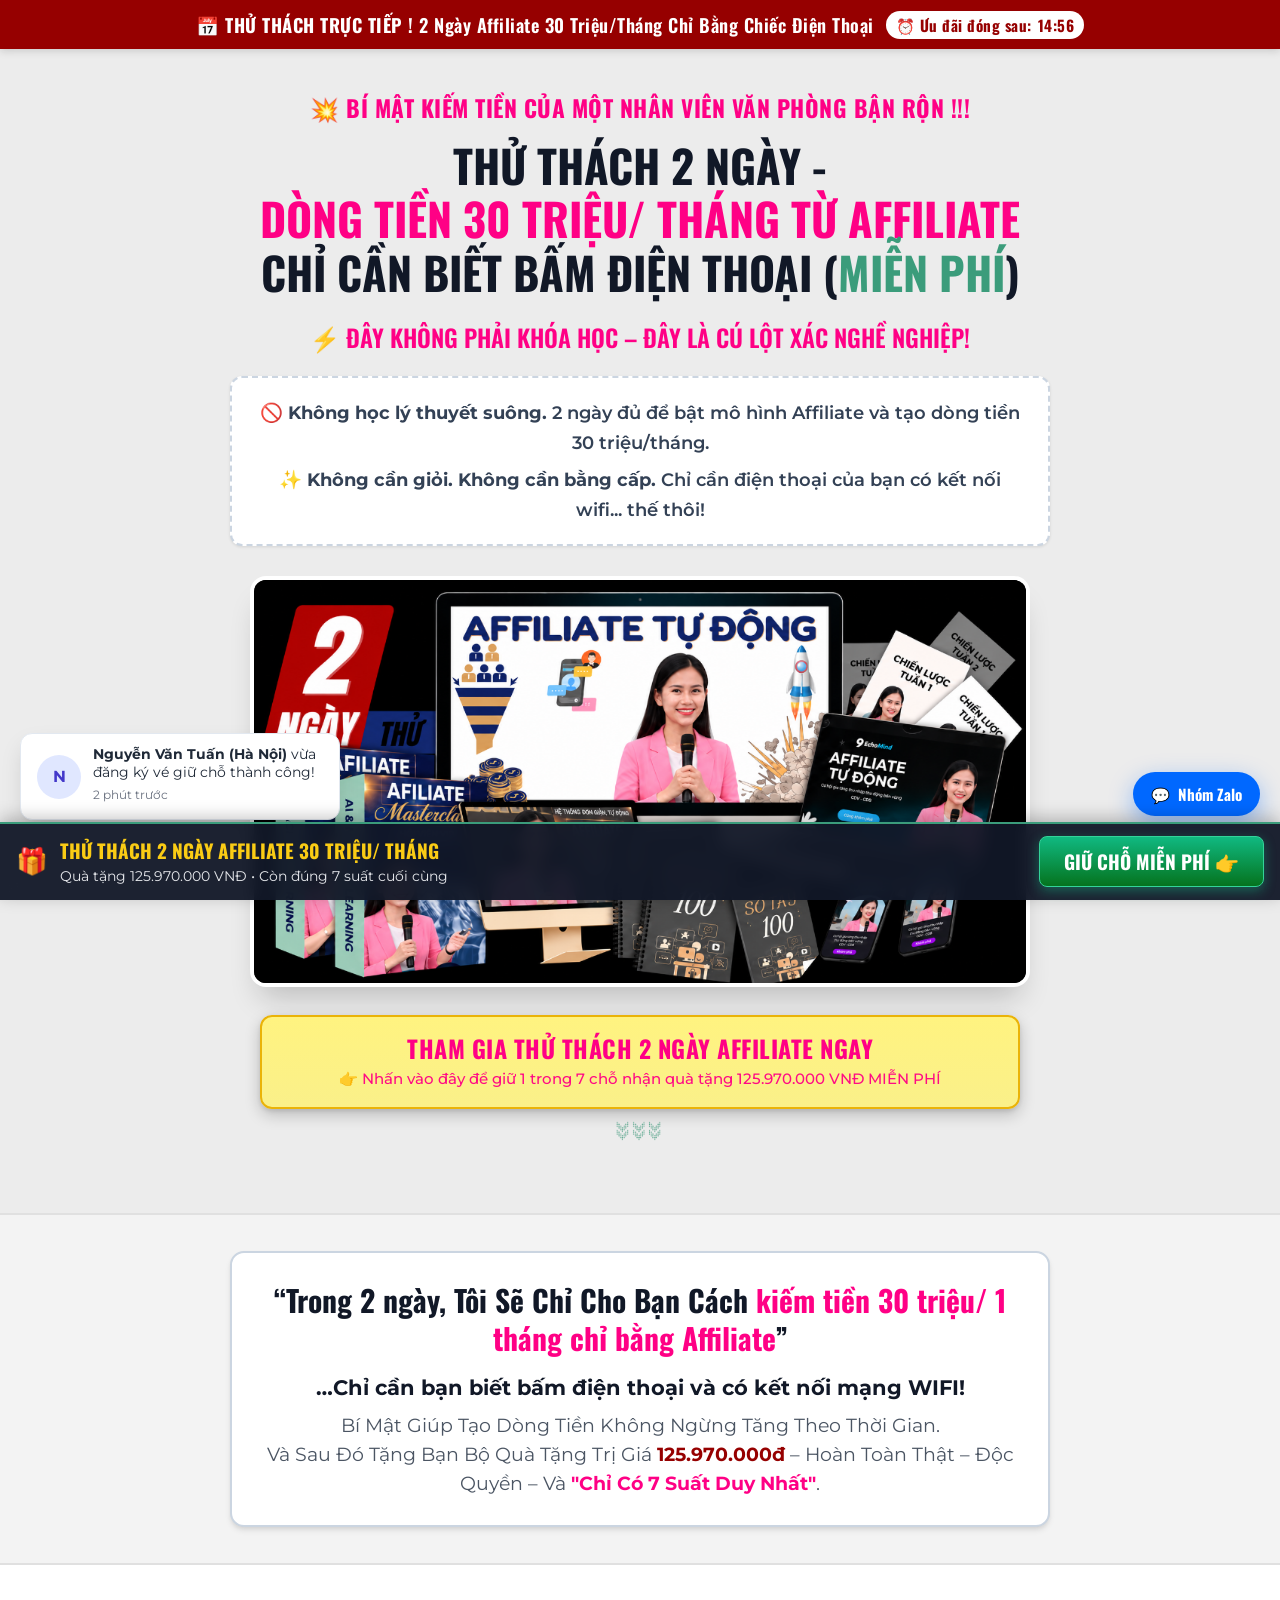
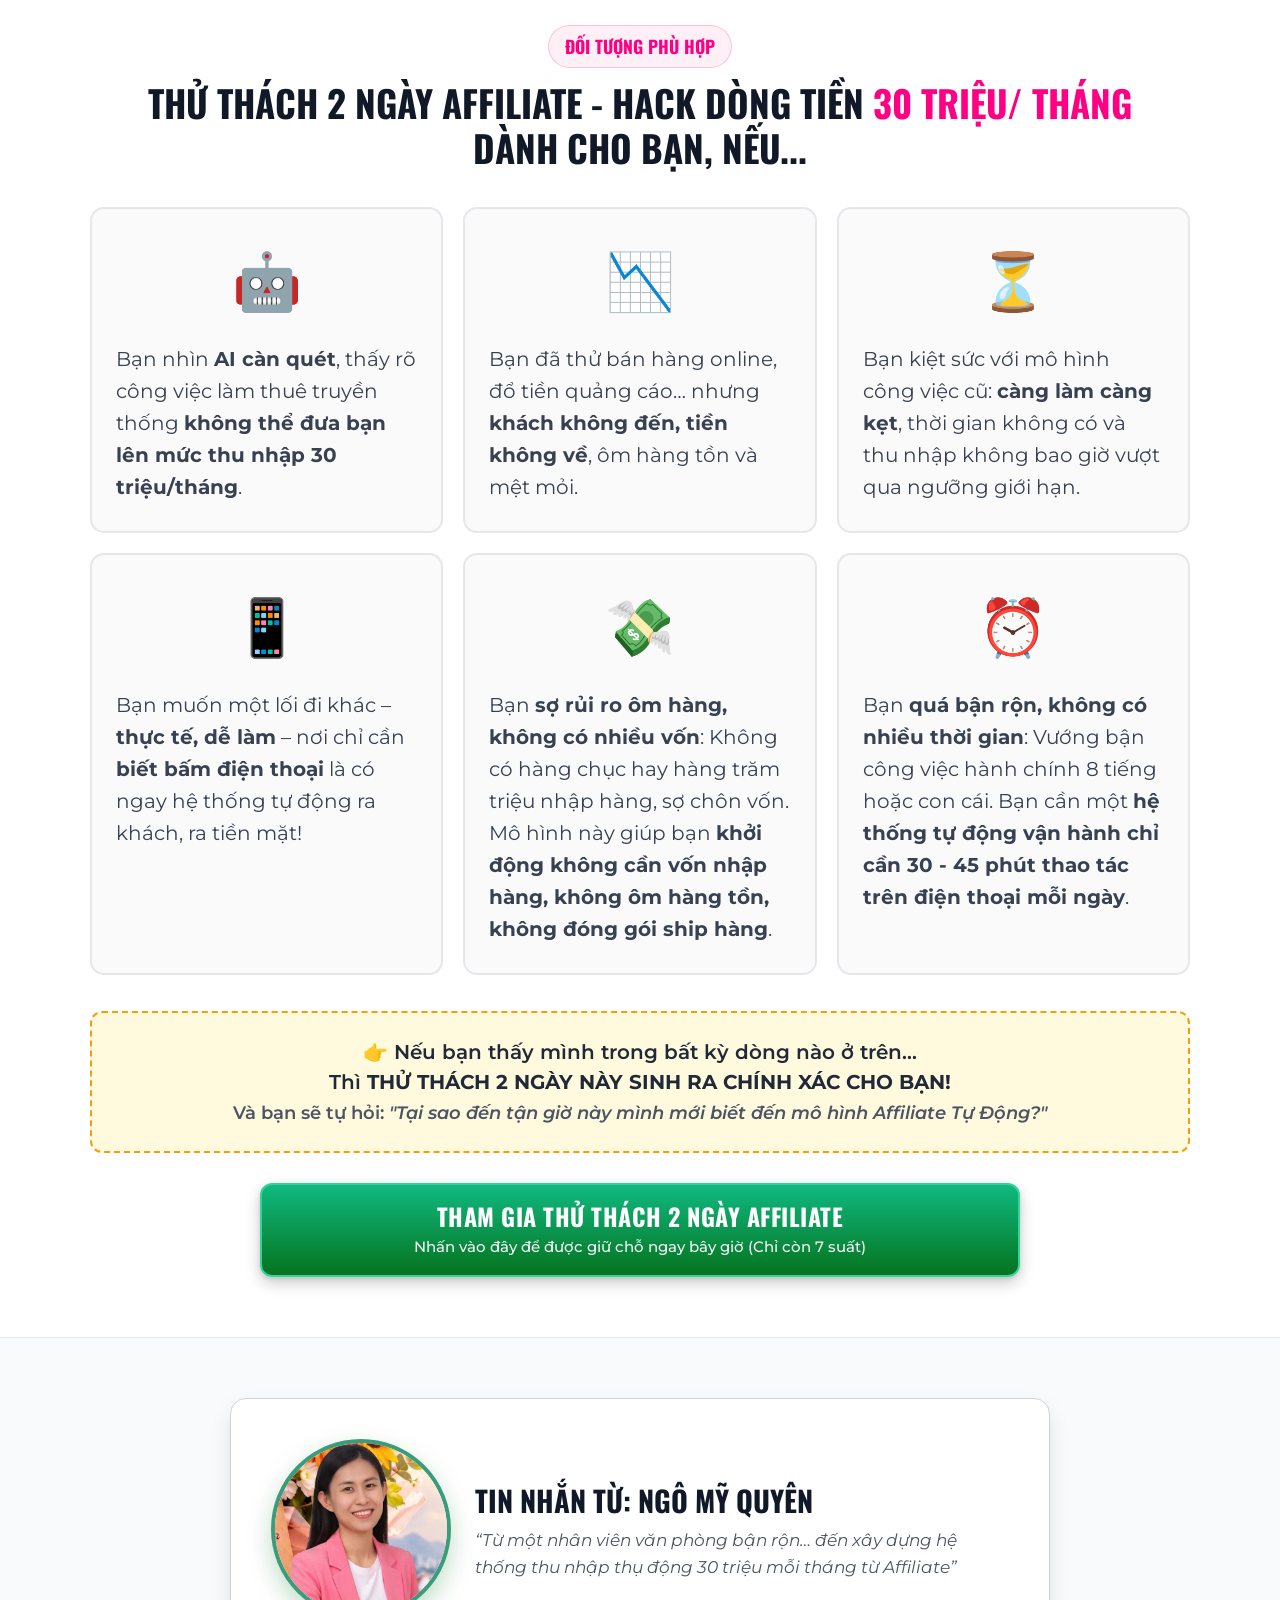
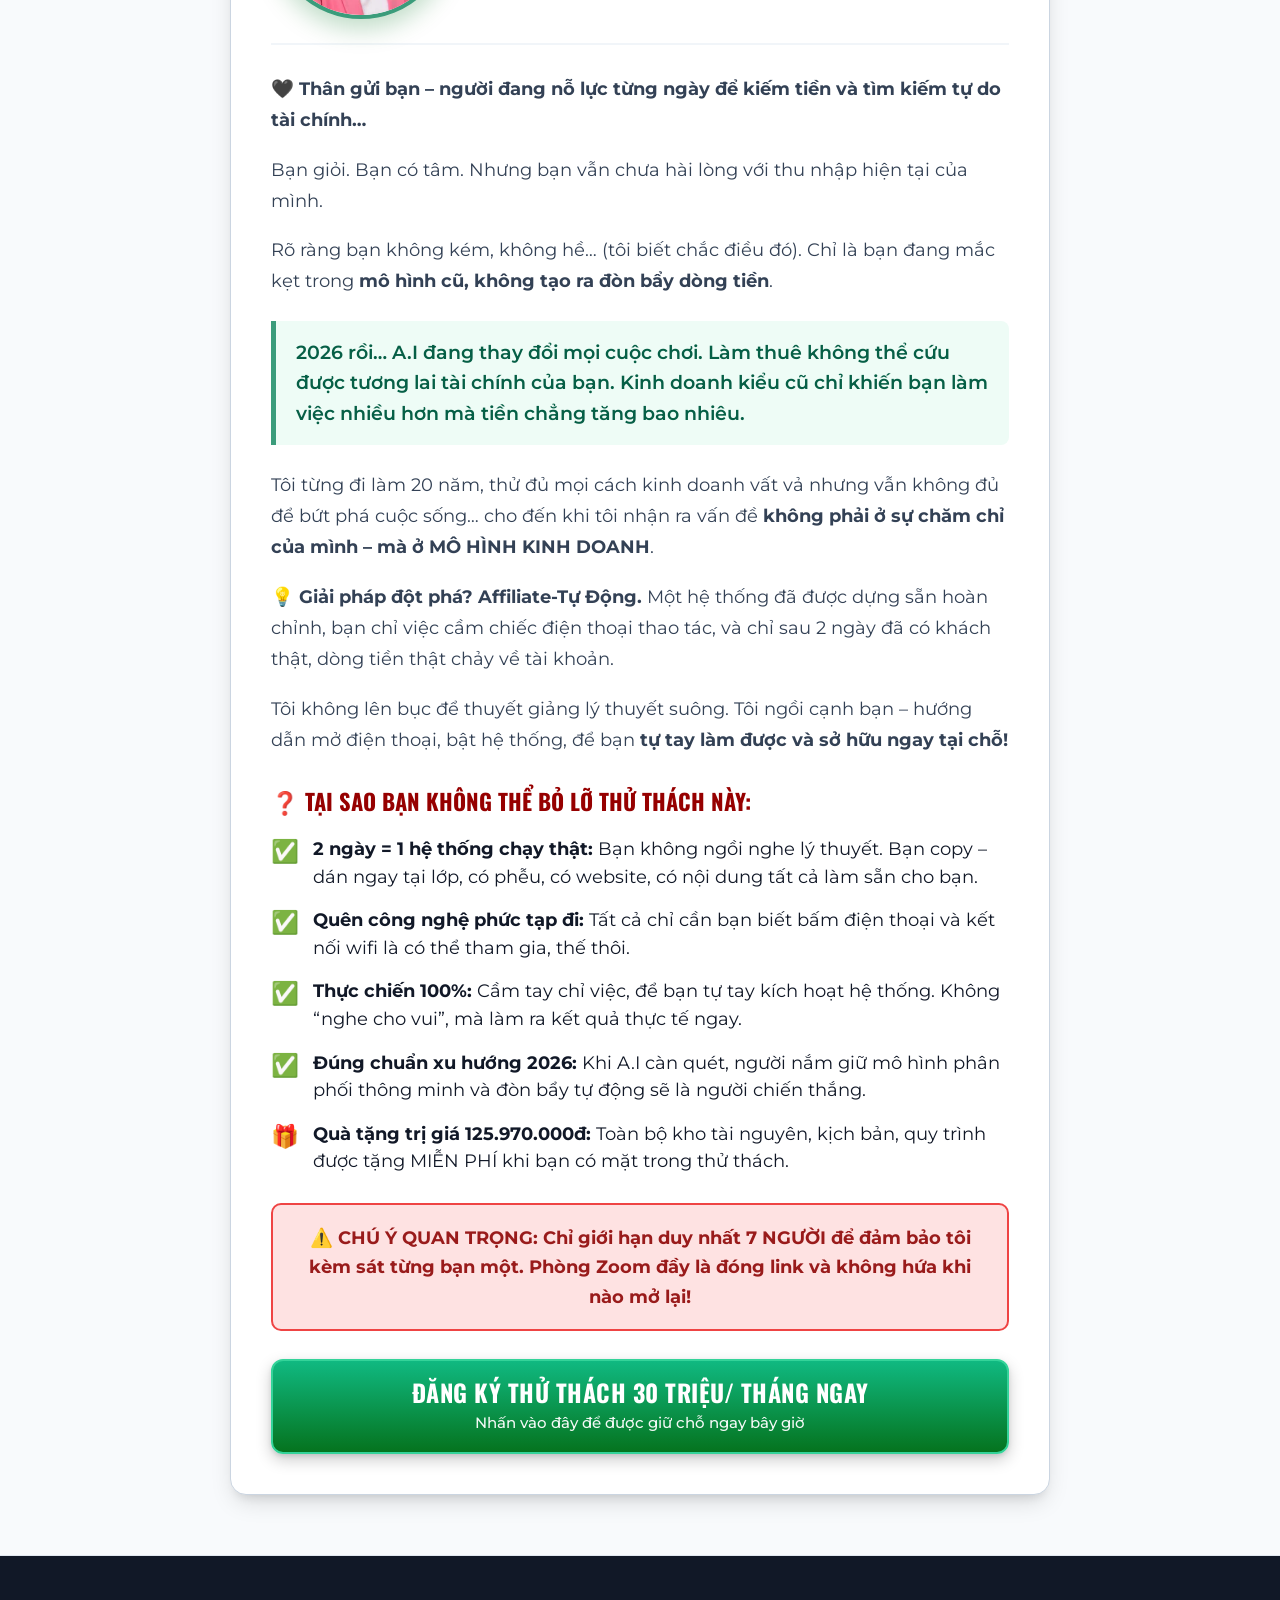
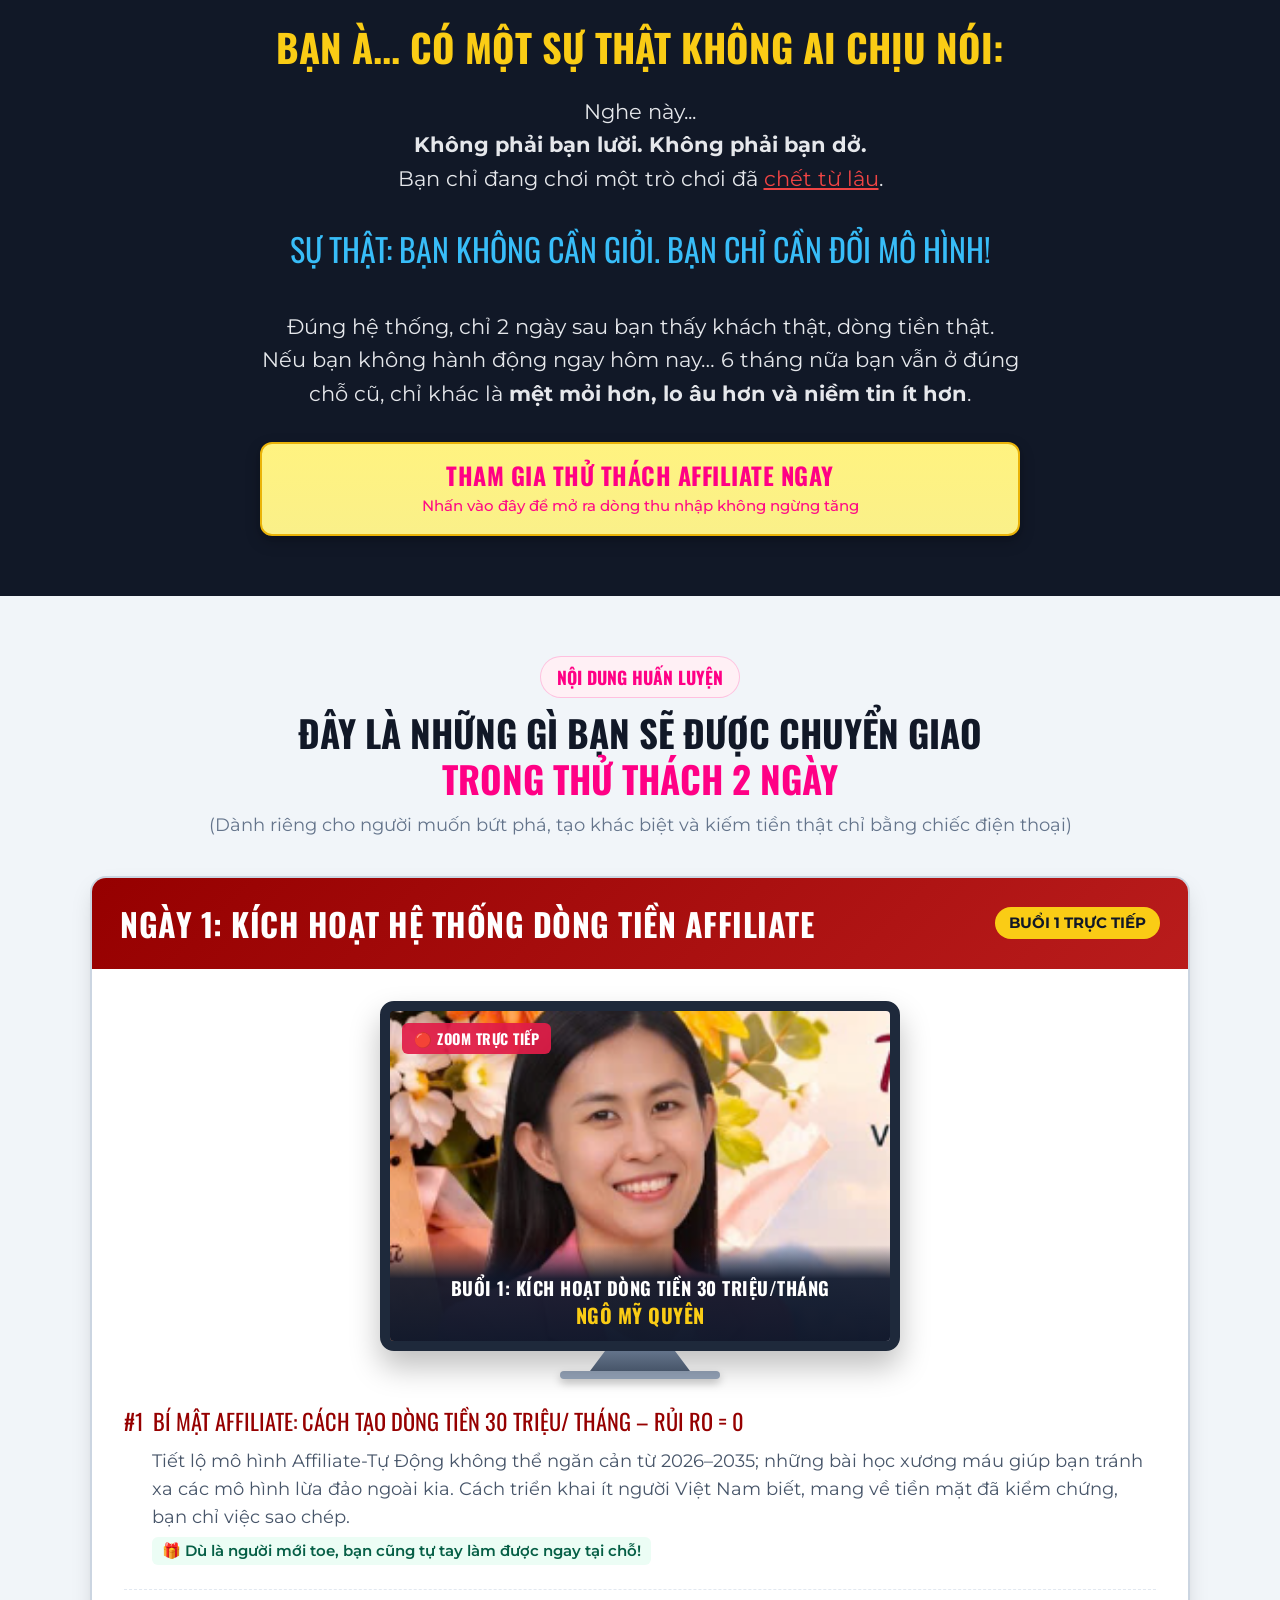
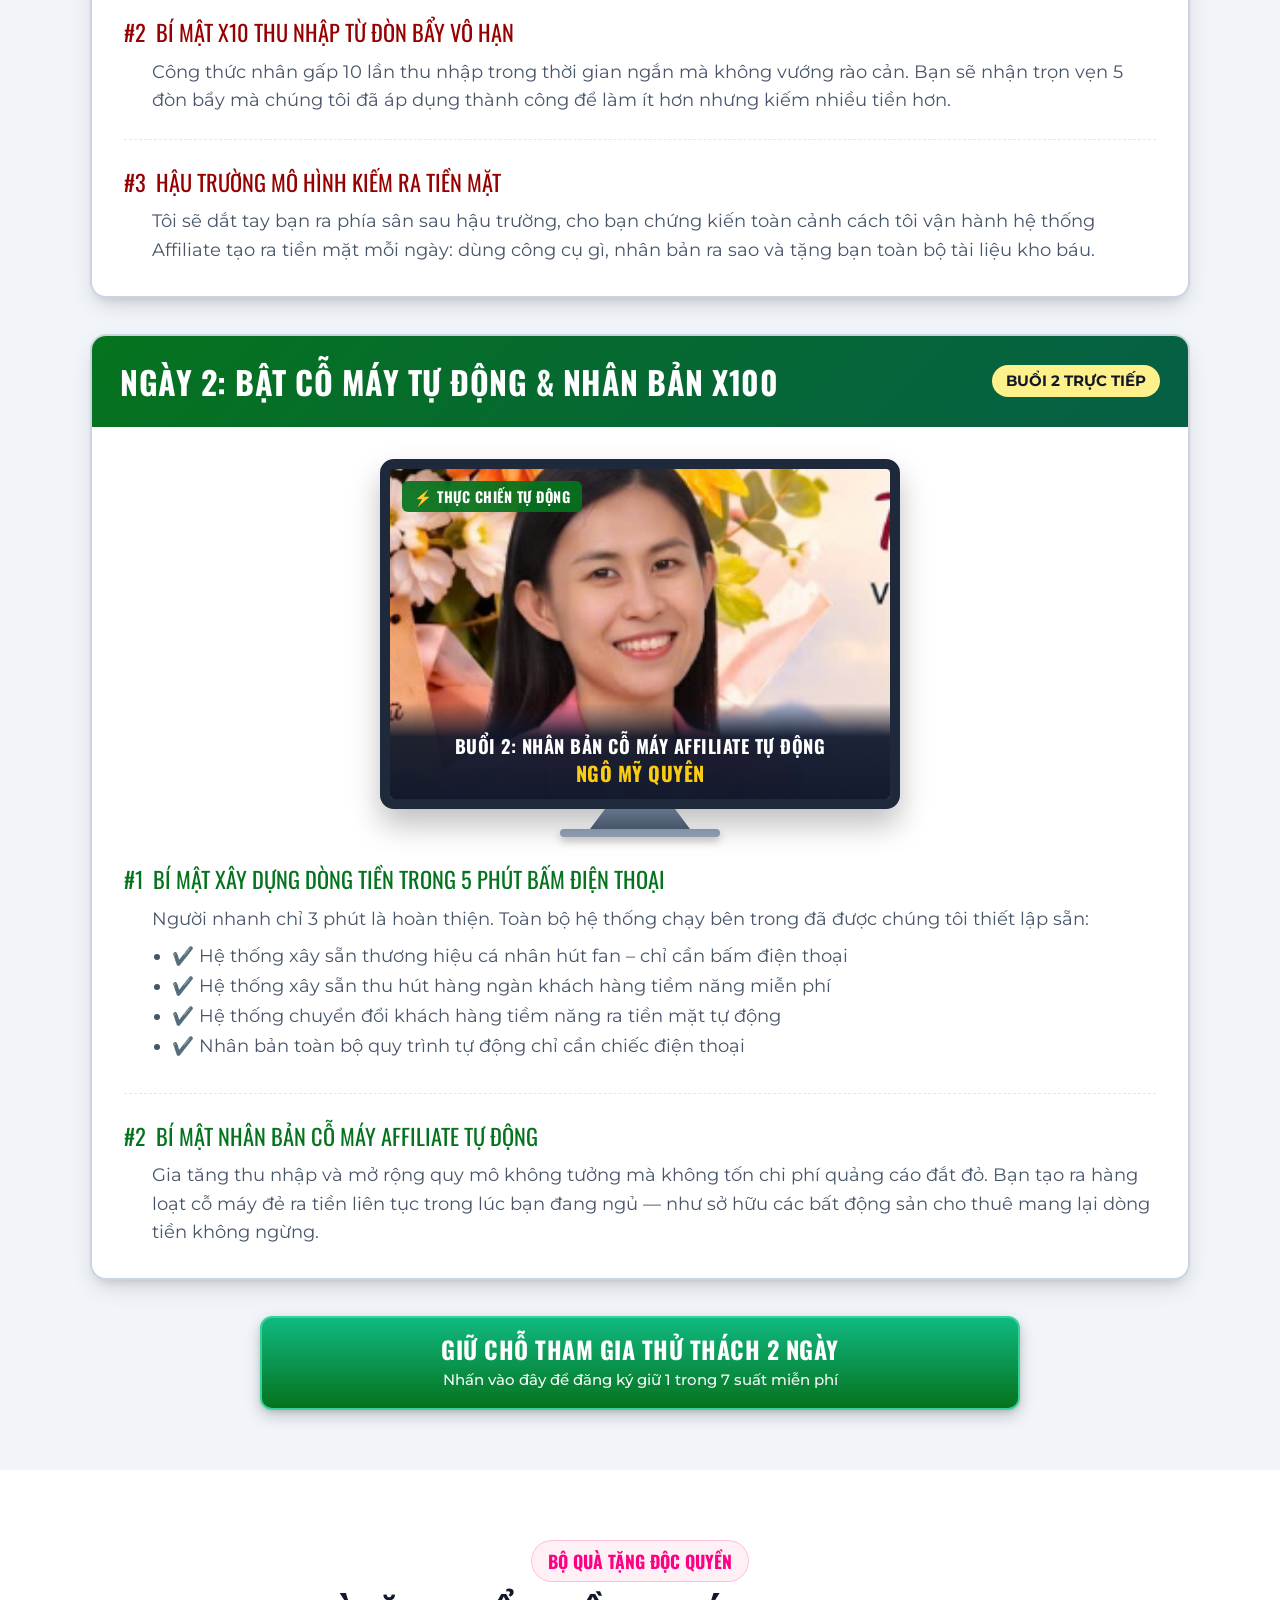
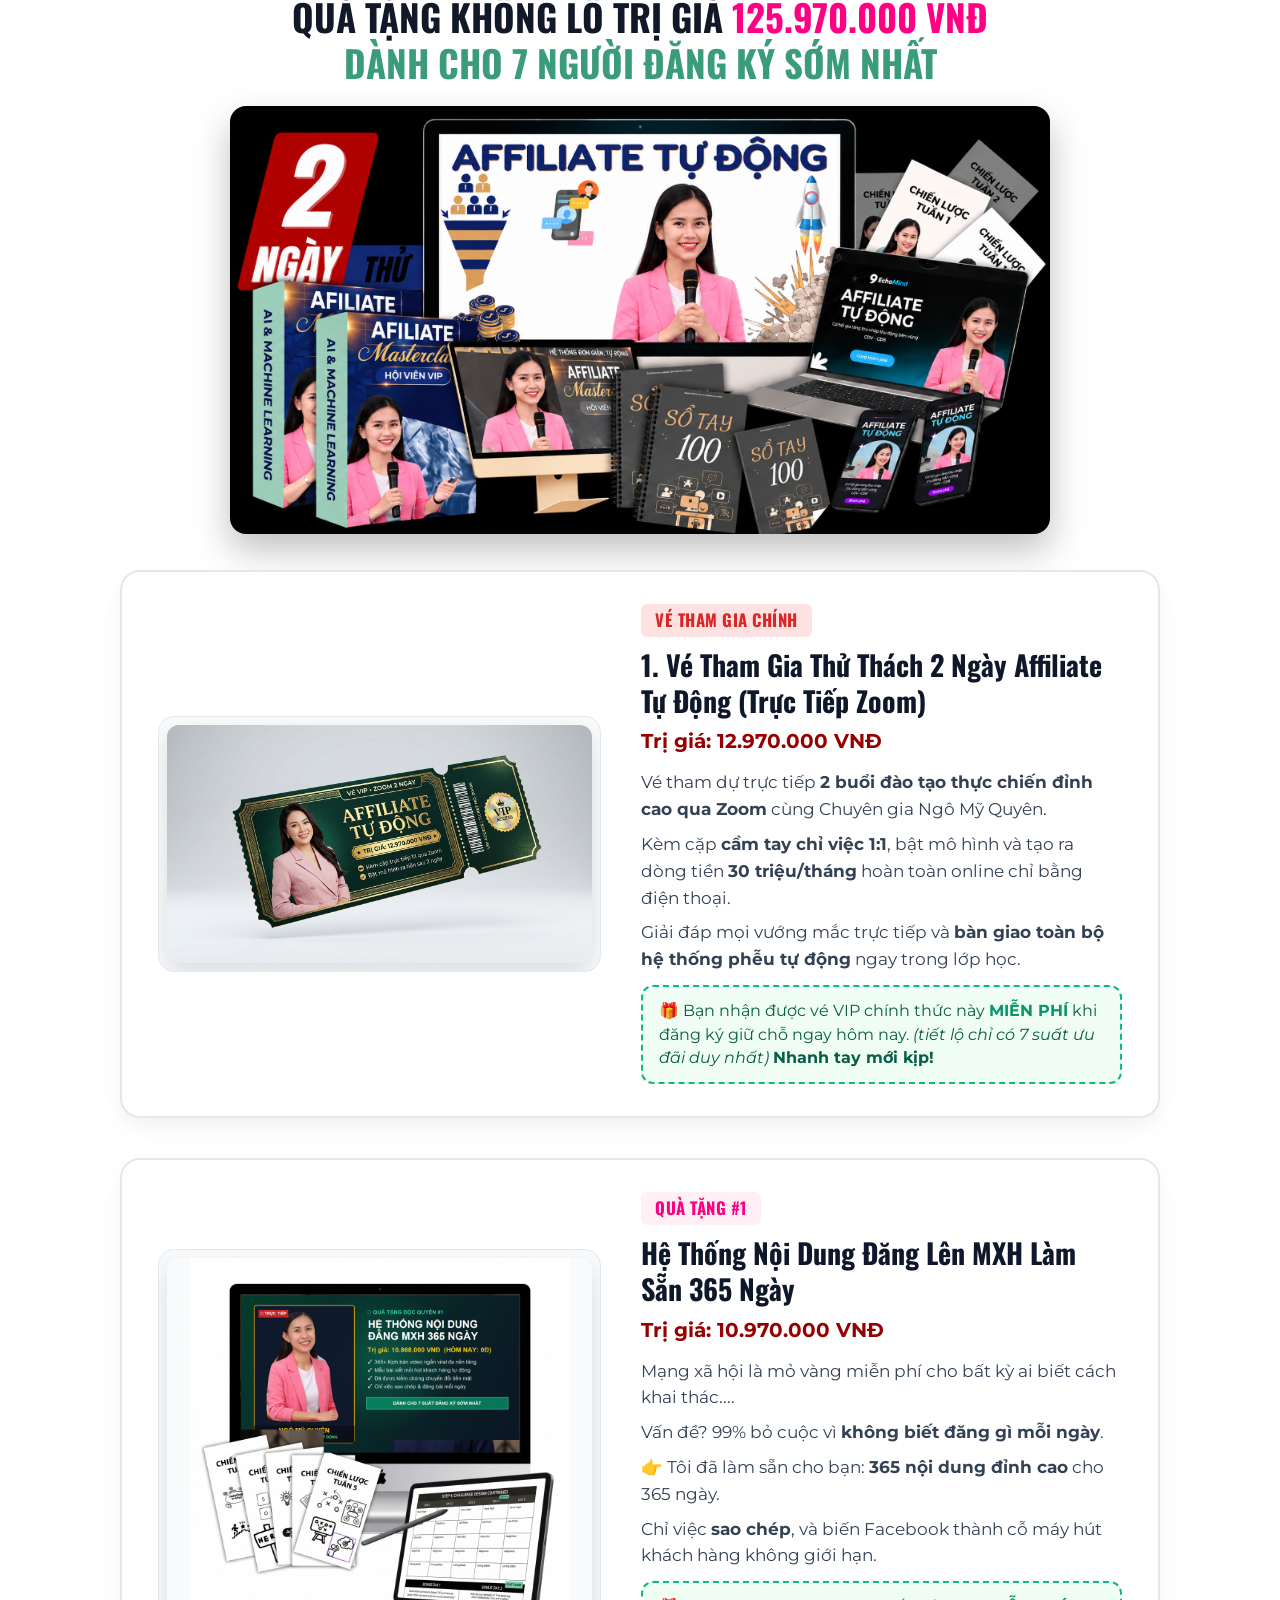
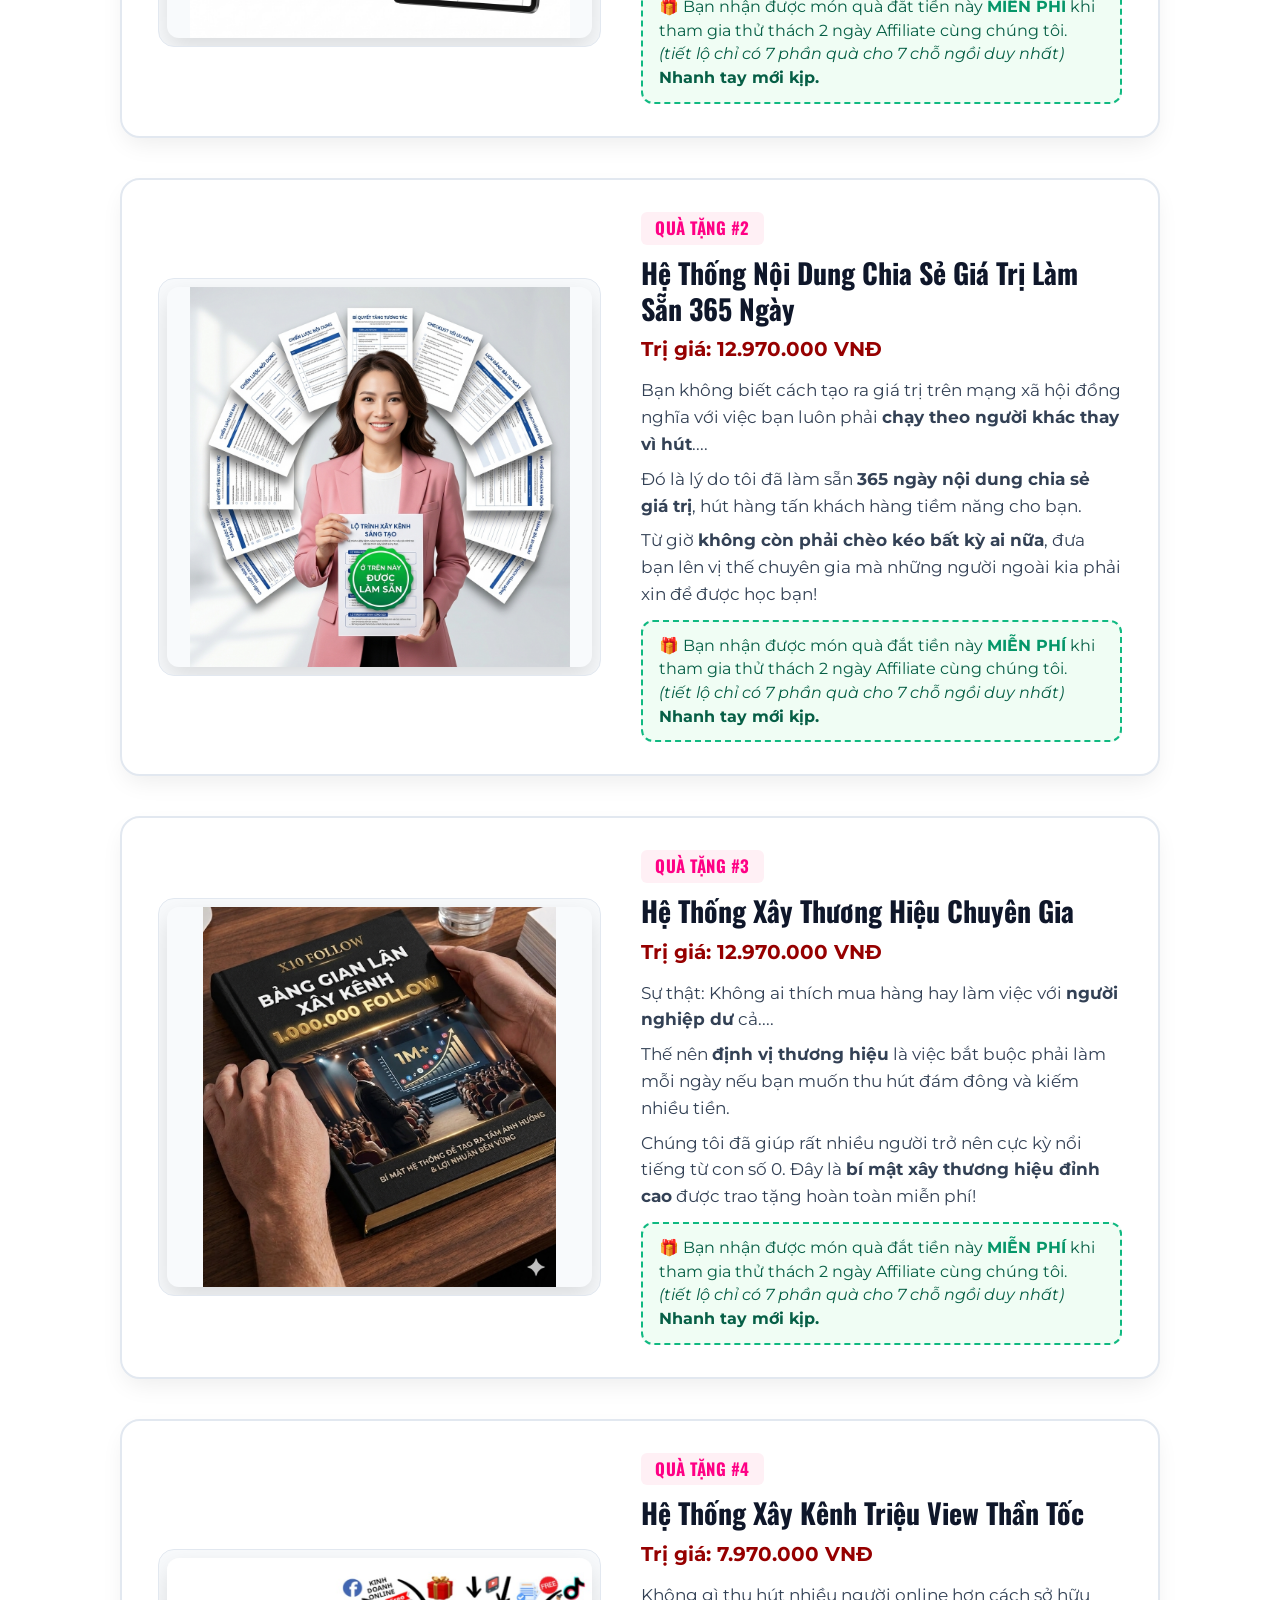
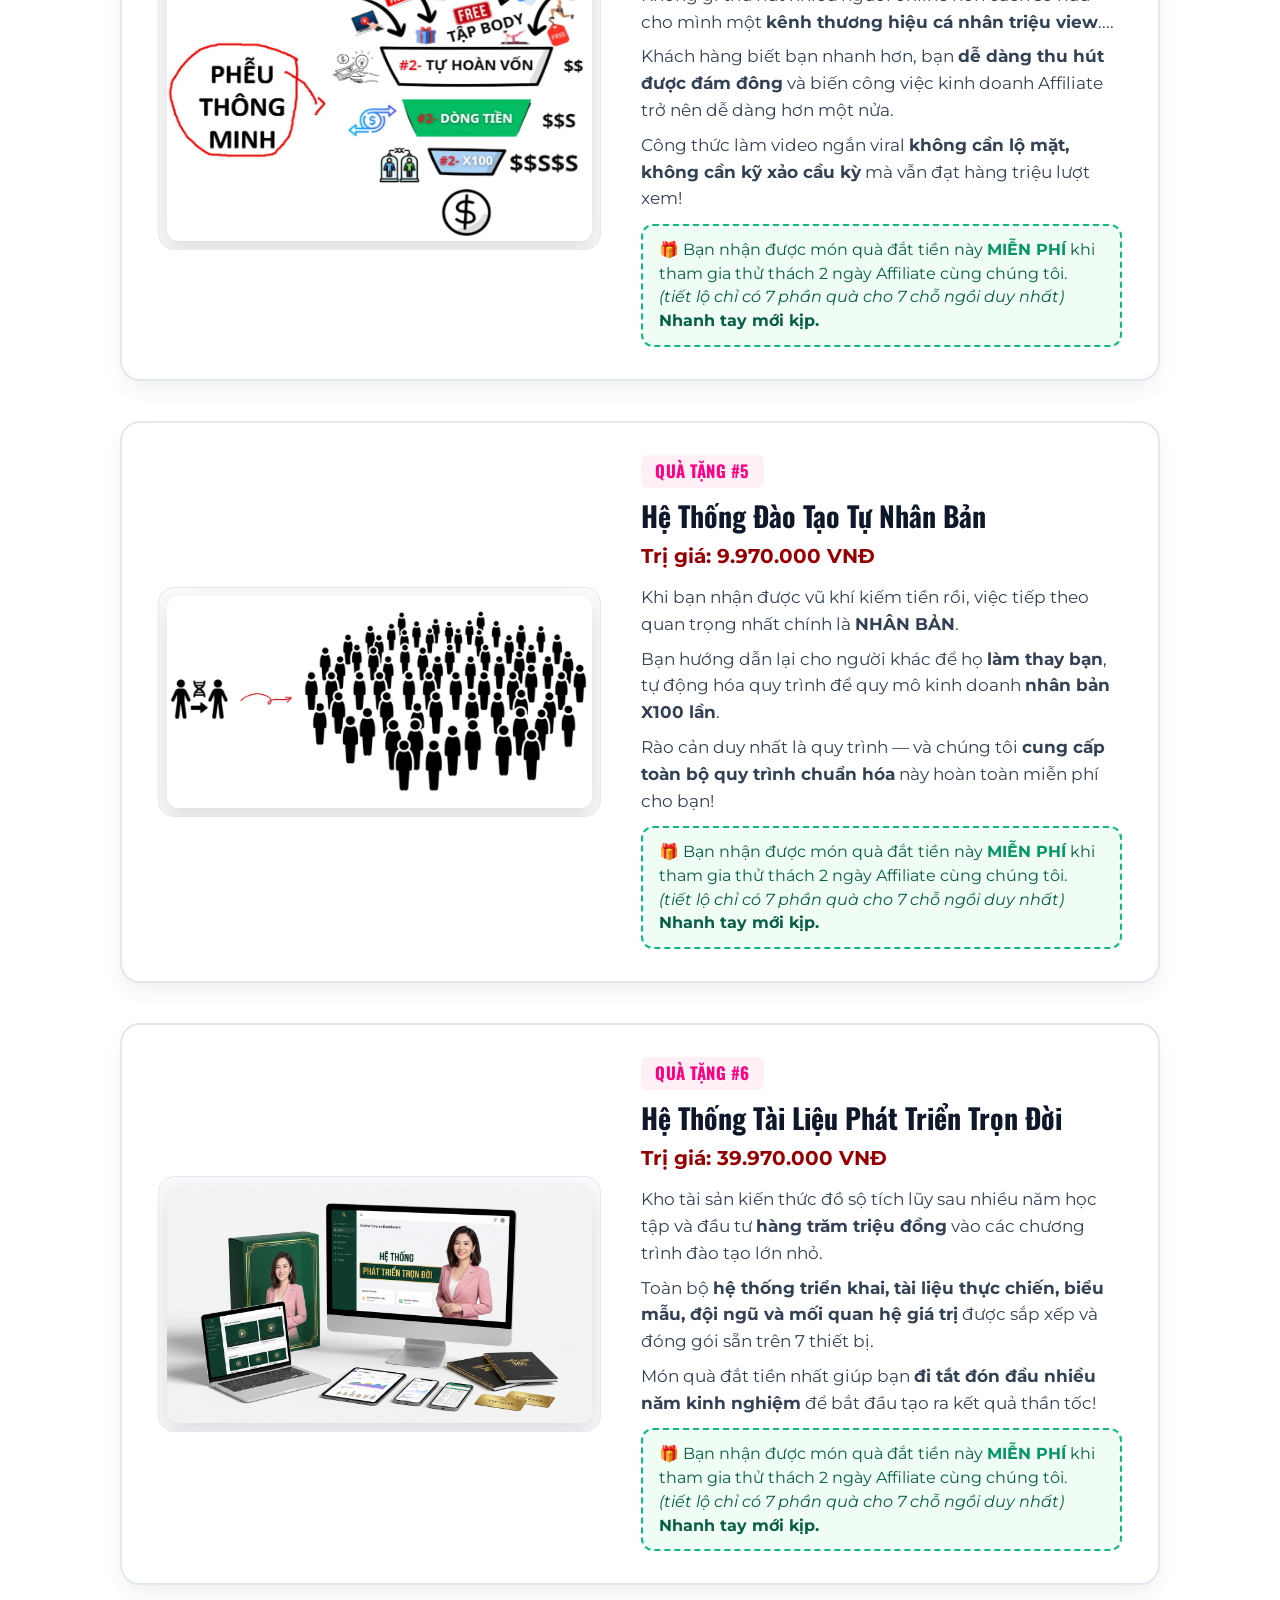
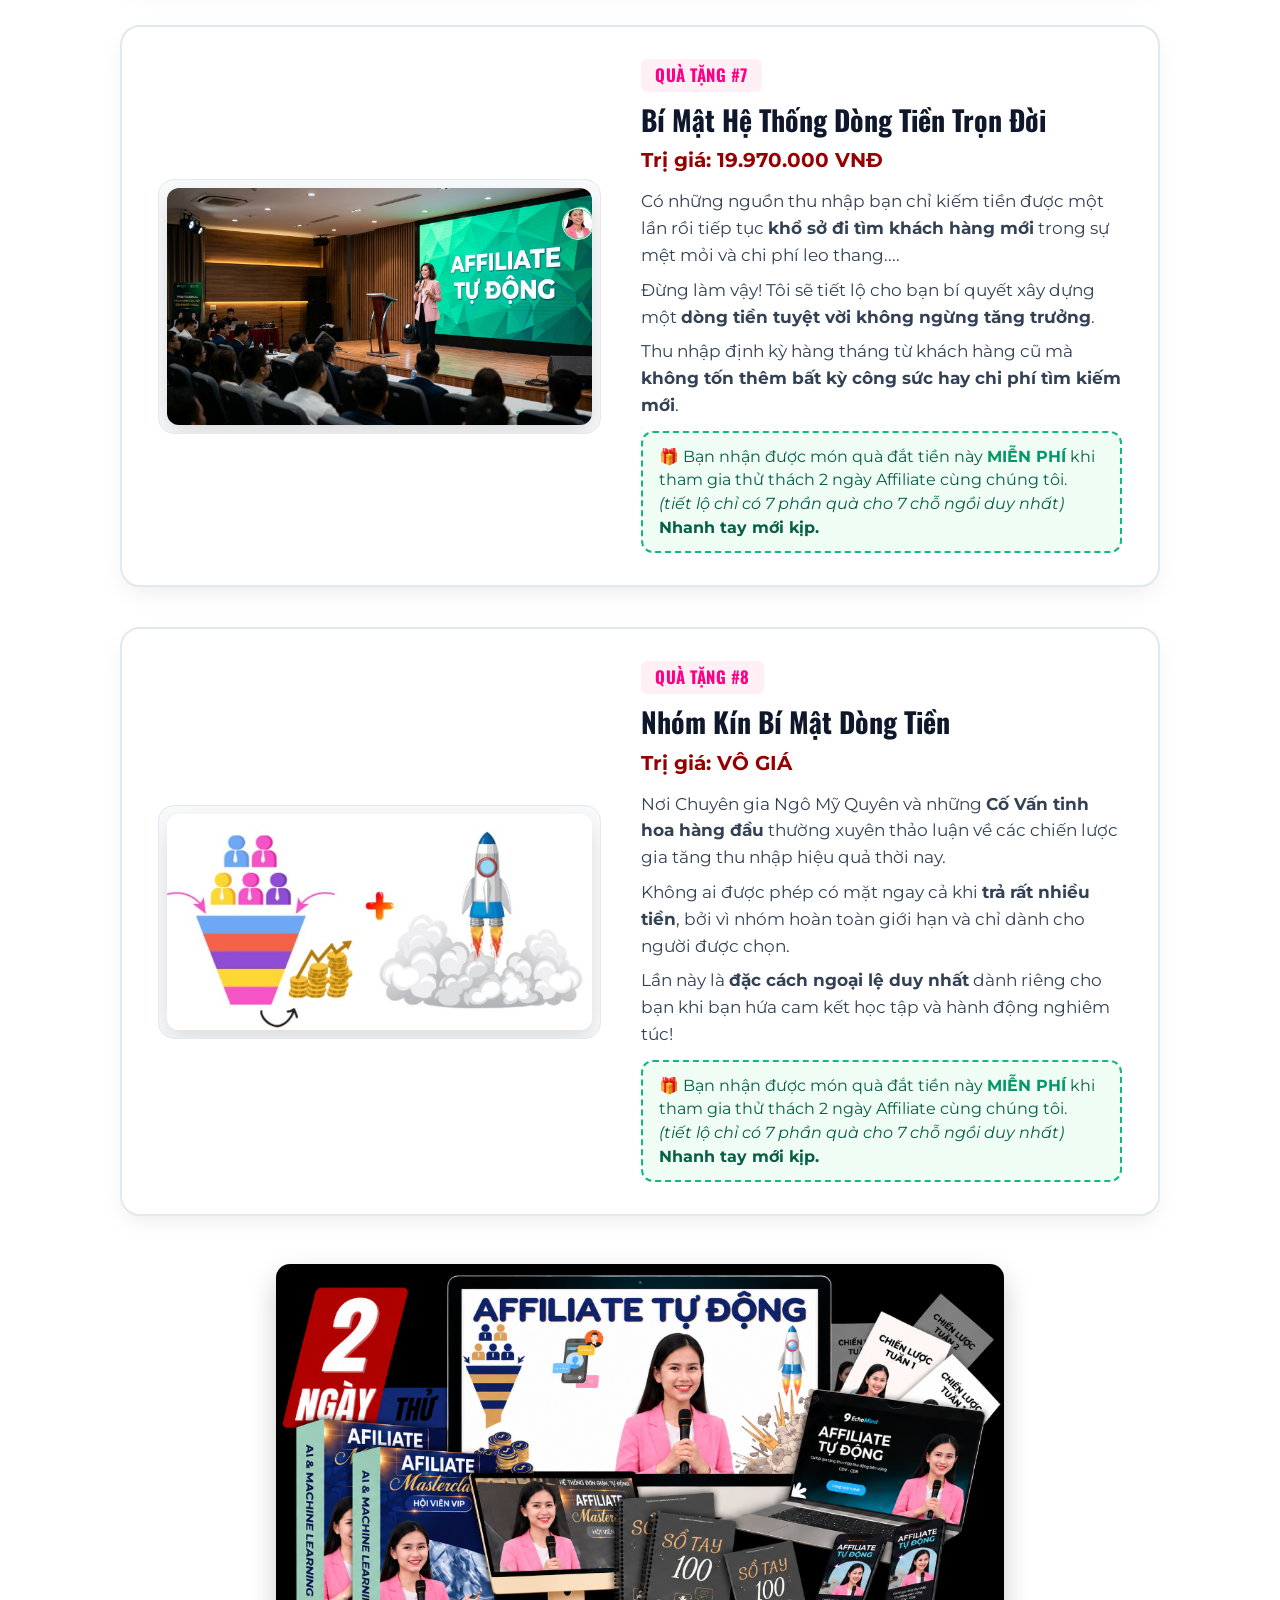
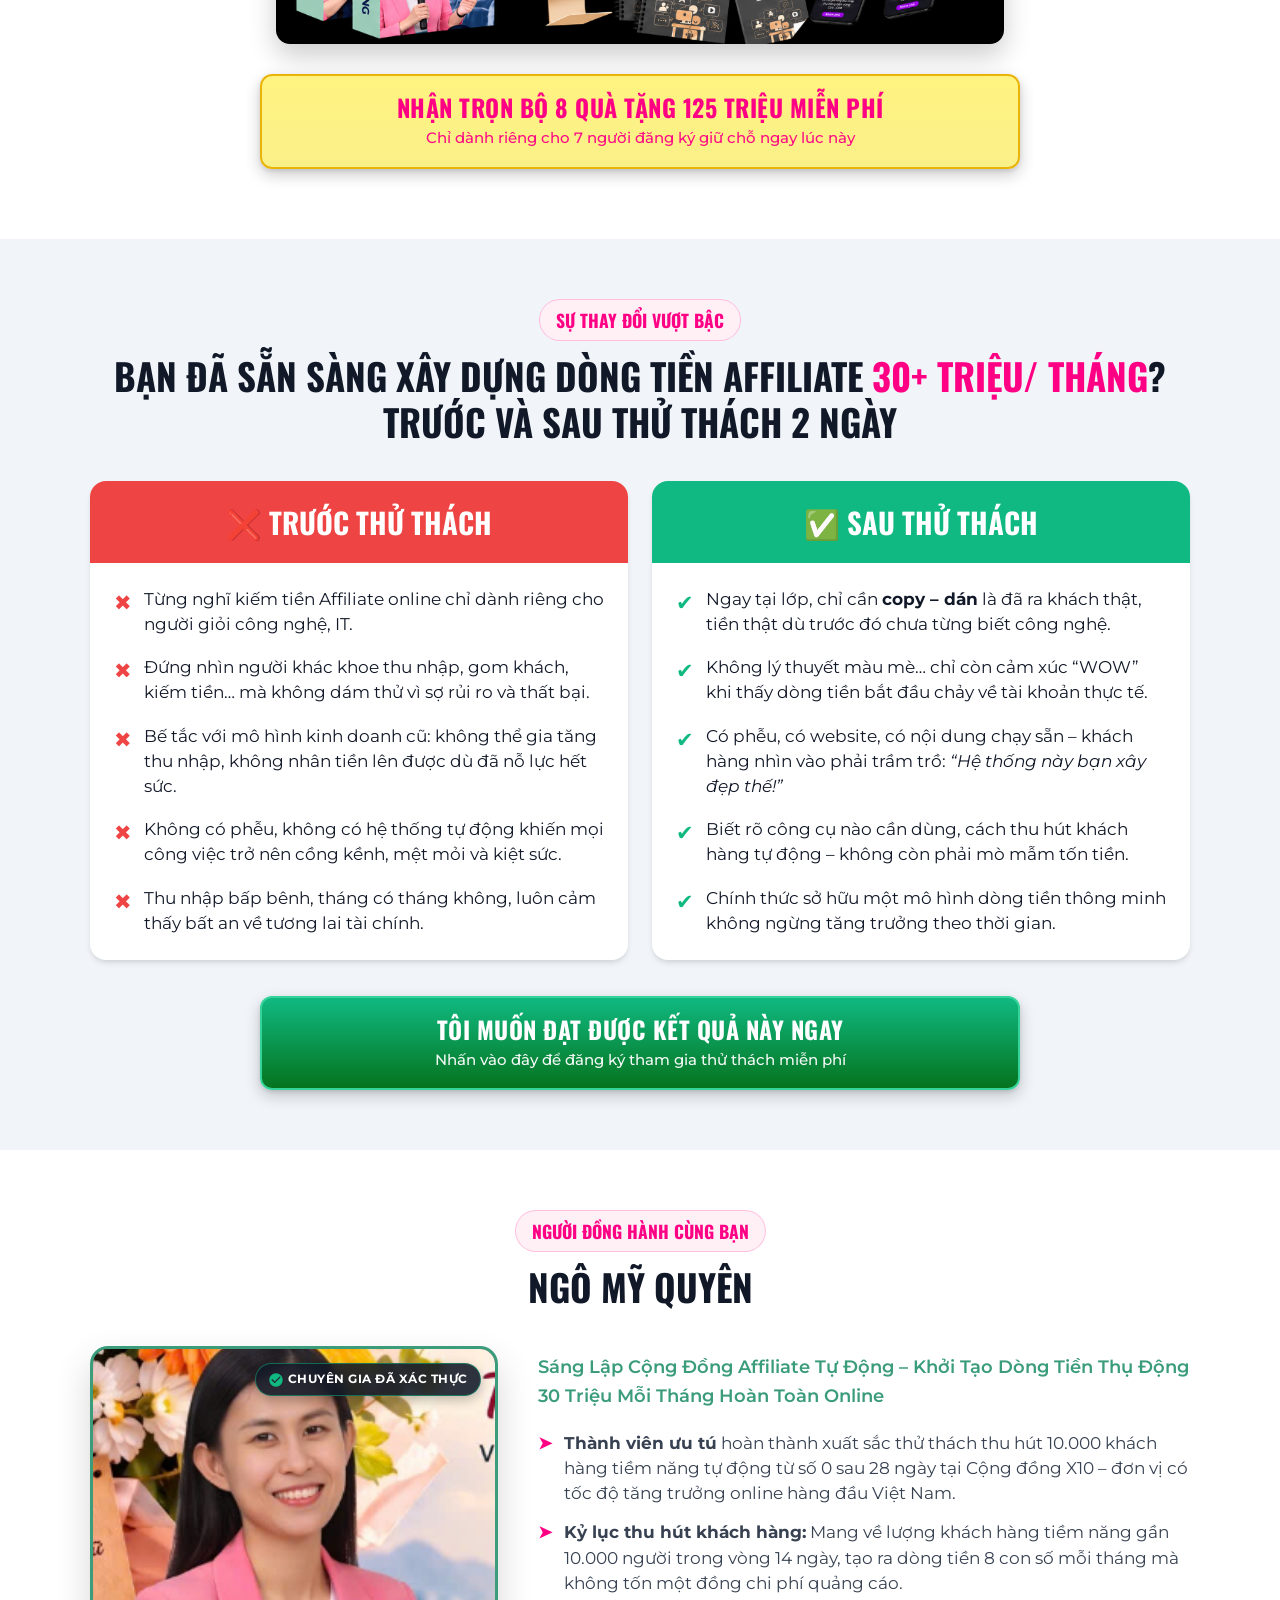
==== commit ccc848e4: "fix(hero): remove fake video play button overlay from hero showcase" ====
--- a/index.html
+++ b/index.html
@@ -57,12 +57,9 @@
         <p>✨ <strong>Không cần giỏi. Không cần bằng cấp.</strong> Chỉ cần điện thoại của bạn có kết nối wifi... thế thôi!</p>
       </div>
 
-      <!-- Video Presentation Box -->
-      <div class="video-showcase trigger-modal" title="Bấm để xem video chi tiết và nhận vé">
-        <img src="assets/images/bundle-affiliate-mockup.png" alt="Video Giới Thiệu Thử Thách Affiliate Ngô Mỹ Quyên" loading="lazy">
-        <div class="video-play-overlay">
-          <div class="video-play-icon"></div>
-        </div>
+      <!-- Hero Product Showcase Banner -->
+      <div class="video-showcase trigger-modal" title="Bấm để đăng ký nhận vé tham gia thử thách">
+        <img src="assets/images/bundle-affiliate-mockup.png" alt="Bộ công cụ Thử Thách Affiliate Ngô Mỹ Quyên" loading="lazy">
       </div>
 
       <!-- Hero CTA Button -->
--- a/assets/css/style.css
+++ b/assets/css/style.css
@@ -691,109 +691,108 @@
 }
 
 .bonus-grid {
-  display: grid;
-  grid-template-columns: repeat(auto-fit, minmax(320px, 1fr));
-  gap: 28px;
-  margin-bottom: 40px;
-}
-
-@media (min-width: 992px) {
-  .bonus-grid {
-    grid-template-columns: repeat(3, 1fr);
-  }
+  display: flex;
+  flex-direction: column;
+  gap: 40px;
+  max-width: 1040px;
+  margin: 0 auto 48px;
 }
 
 .bonus-card {
   background: #ffffff;
   border: 2px solid #e2e8f0;
+  border-radius: 20px;
+  overflow: hidden;
+  box-shadow: 0 10px 25px -5px rgba(0, 0, 0, 0.08);
+  display: flex;
+  flex-direction: row;
+  align-items: center;
+  padding: 32px 36px;
+  gap: 40px;
+  transition: all 0.3s cubic-bezier(0.4, 0, 0.2, 1);
+}
+
+.bonus-card:hover {
+  transform: translateY(-4px);
+  box-shadow: 0 20px 35px -10px rgba(0, 0, 0, 0.12);
+  border-color: var(--color-pink);
+}
+
+.bonus-card-img-wrap {
+  flex: 0 0 46%;
+  max-width: 46%;
+  background: #f8fafc;
+  padding: 8px;
   border-radius: 16px;
+  border: 1px solid #e2e8f0;
+  display: flex;
+  align-items: center;
+  justify-content: center;
+  align-self: center;
   overflow: hidden;
-  box-shadow: var(--shadow-md);
-  display: flex;
-  flex-direction: column;
-  transition: all 0.3s ease;
-}
-
-.bonus-card:hover {
-  transform: translateY(-6px);
-  box-shadow: var(--shadow-xl);
-  border-color: var(--color-pink);
-}
-
-.bonus-card-img-wrap {
-  background: #f8fafc;
-  padding: 24px;
-  text-align: center;
-  border-bottom: 1px solid #f1f5f9;
-  min-height: 220px;
-  display: flex;
-  align-items: center;
-  justify-content: center;
 }
 
 .bonus-card-img-wrap img {
-  max-height: 190px;
+  width: 100%;
   max-width: 100%;
-  width: auto;
+  max-height: 380px;
   height: auto;
   object-fit: contain;
   border-radius: 12px;
-  border: 2px solid #e2e8f0;
-  box-shadow: 0 8px 18px rgba(0, 0, 0, 0.12);
-  transition: transform 0.25s ease, box-shadow 0.25s ease;
+  box-shadow: 0 10px 24px rgba(0, 0, 0, 0.12);
+  transition: transform 0.25s ease;
 }
 
 .bonus-card:hover .bonus-card-img-wrap img {
-  transform: translateY(-4px) scale(1.02);
-  box-shadow: 0 12px 24px rgba(5, 115, 30, 0.2);
-  border-color: var(--color-green);
+  transform: scale(1.02);
 }
 
 .bonus-card-body {
-  padding: 24px;
   flex: 1;
+  padding: 0;
   display: flex;
   flex-direction: column;
+  justify-content: center;
 }
 
 .bonus-card-tag {
   background-color: var(--color-soft-pink);
   color: var(--color-pink);
   font-family: var(--font-heading);
-  font-size: 1.1rem;
+  font-size: 1.05rem;
   font-weight: 700;
   display: inline-block;
-  padding: 2px 12px;
+  padding: 3px 14px;
   border-radius: 6px;
   margin-bottom: 10px;
   align-self: flex-start;
+  letter-spacing: 0.5px;
 }
 
 .bonus-card-title {
   font-family: var(--font-heading);
-  font-size: 1.55rem;
-  color: #111827;
-  line-height: 1.35;
-  margin-bottom: 10px;
+  font-size: 1.75rem;
+  color: #0f172a;
+  line-height: 1.3;
+  margin-bottom: 6px;
 }
 
 .bonus-card-value {
   font-size: 1.25rem;
   font-weight: 700;
   color: var(--color-primary-red);
-  margin-bottom: 14px;
+  margin-bottom: 12px;
 }
 
 .bonus-card-desc {
-  font-size: 1.15rem;
-  color: #374151;
-  line-height: 1.6;
-  margin-bottom: 18px;
-  flex: 1;
+  font-size: 1.08rem;
+  color: #334155;
+  line-height: 1.55;
+  margin-bottom: 12px;
 }
 
 .bonus-card-desc p {
-  margin-bottom: 12px;
+  margin-bottom: 8px;
 }
 
 .bonus-card-desc p:last-child {
@@ -801,13 +800,12 @@
 }
 
 .bonus-highlight-box {
-  margin-top: auto;
-  padding: 14px 16px;
+  padding: 12px 16px;
   background-color: #f0fdf4;
   border: 2px dashed #10b981;
   border-radius: 12px;
-  font-size: 1.05rem;
-  line-height: 1.55;
+  font-size: 1rem;
+  line-height: 1.48;
   color: #065f46;
 }
 
@@ -1519,7 +1517,31 @@
   color: #ffffff;
 }
 
+@media (max-width: 991px) {
+  .bonus-card {
+    flex-direction: column;
+    padding: 24px 20px;
+    gap: 20px;
+  }
+  .bonus-card-img-wrap {
+    flex: 0 0 100%;
+    max-width: 100%;
+    width: 100%;
+    padding: 8px;
+  }
+  .bonus-card-img-wrap img {
+    max-height: 280px;
+  }
+  .bonus-card-title {
+    font-size: 1.55rem;
+  }
+}
+
 @media (max-width: 768px) {
+  .container {
+    padding: 0 16px;
+  }
+
   .hero-h1 {
     font-size: 1.95rem;
   }
@@ -1537,9 +1559,11 @@
   }
   .btn-cta {
     padding: 12px 16px;
+    width: 100%;
+    max-width: 100%;
   }
   .section-title {
-    font-size: 1.8rem;
+    font-size: 1.75rem;
   }
   .comparison-grid {
     grid-template-columns: 1fr;
@@ -1549,16 +1573,190 @@
   }
   .event-info-box {
     grid-template-columns: 1fr;
+    gap: 12px;
+    padding: 16px;
   }
   .author-header {
     flex-direction: column;
     text-align: center;
   }
+
+  /* Mega Bonus Cards Mobile */
+  .bonus-grid {
+    gap: 24px;
+    margin-bottom: 32px;
+  }
+  .bonus-card {
+    flex-direction: column;
+    padding: 20px 16px;
+    gap: 18px;
+    border-radius: 16px;
+  }
+  .bonus-card-img-wrap {
+    flex: 0 0 100%;
+    max-width: 100%;
+    width: 100%;
+    padding: 6px;
+  }
+  .bonus-card-img-wrap img {
+    max-height: 260px;
+  }
+  .bonus-card-title {
+    font-size: 1.35rem;
+  }
+  .bonus-card-desc {
+    font-size: 1.02rem;
+  }
+  .bonus-highlight-box {
+    padding: 12px 14px;
+    font-size: 0.95rem;
+  }
+
+  /* VALUE STACK TABLE FIX FOR MOBILE - PREVENTS TEXT SQUISHING */
+  .stack-box {
+    padding: 20px 14px;
+    border-radius: 14px;
+    border-width: 2.5px;
+    margin: 0 auto 24px;
+  }
+
+  .stack-table,
+  .stack-table tbody,
+  .stack-table tr,
+  .stack-table td {
+    display: block;
+    width: 100%;
+  }
+
+  .stack-table tr {
+    padding: 12px 0;
+    border-bottom: 1px dashed #cbd5e1;
+  }
+
+  .stack-table td {
+    display: block;
+    width: 100%;
+    padding: 0;
+    font-size: 1.02rem;
+    line-height: 1.45;
+  }
+
+  .stack-table td strong {
+    color: #0f172a;
+    font-weight: 700;
+  }
+
+  .stack-table td.stack-val {
+    margin-top: 6px;
+    text-align: right;
+    font-size: 1.08rem;
+    font-weight: 700;
+    color: var(--color-primary-red);
+  }
+
+  .stack-table tr:not(.stack-total-row) td.stack-val::before {
+    content: "Trị giá: ";
+    font-size: 0.88rem;
+    font-weight: 600;
+    color: #64748b;
+  }
+
+  .stack-table .stack-total-row {
+    margin-top: 14px;
+    padding: 14px 12px !important;
+    background: #fef2f2;
+    border: 2px solid var(--color-primary-red) !important;
+    border-radius: 10px;
+    text-align: center;
+  }
+
+  .stack-table .stack-total-row td {
+    font-size: 1.05rem;
+    text-align: center;
+  }
+
+  .stack-table .stack-total-row td.stack-val {
+    text-align: center;
+    font-size: 1.35rem;
+    margin-top: 4px;
+  }
+
+  .stack-price-free {
+    font-size: 2rem;
+    margin: 16px 0;
+  }
+
+  /* Sticky Bottom Floating Bar on Mobile */
+  .sticky-bottom-bar {
+    padding: 8px 12px;
+  }
+  .sticky-bar-info {
+    gap: 8px;
+  }
+  .sticky-bar-title {
+    font-size: 0.95rem;
+    line-height: 1.25;
+  }
   .sticky-bar-sub {
     display: none;
   }
   .sticky-btn {
-    font-size: 1rem;
-    padding: 8px 16px;
-  }
-}
+    font-size: 0.92rem;
+    padding: 8px 14px;
+    white-space: nowrap;
+  }
+
+  /* Social Proof Toast on Mobile */
+  .proof-toast {
+    bottom: 72px;
+    left: 12px;
+    right: 12px;
+    max-width: calc(100% - 24px);
+    padding: 8px 12px;
+    font-size: 0.85rem;
+  }
+
+  /* Footer Bottom Spacing for Sticky Bar Clearance */
+  .site-footer {
+    padding-bottom: 100px;
+  }
+
+  /* Modal on Mobile */
+  .modal-card {
+    margin: 12px;
+    max-height: 92vh;
+  }
+  .modal-header {
+    padding: 18px 16px 12px;
+  }
+  .modal-header h3 {
+    font-size: 1.4rem;
+  }
+  .modal-body {
+    padding: 16px 16px 24px;
+  }
+}
+
+@media (max-width: 480px) {
+  .hero-h1 {
+    font-size: 1.7rem;
+  }
+  .hero-tagline {
+    font-size: 1.05rem;
+  }
+  .hero-subhead {
+    font-size: 1.1rem;
+  }
+  .section-title {
+    font-size: 1.55rem;
+  }
+  .stack-table td {
+    font-size: 0.98rem;
+  }
+  .stack-table td.stack-val {
+    font-size: 1.02rem;
+  }
+  .stack-price-free {
+    font-size: 1.8rem;
+  }
+}
